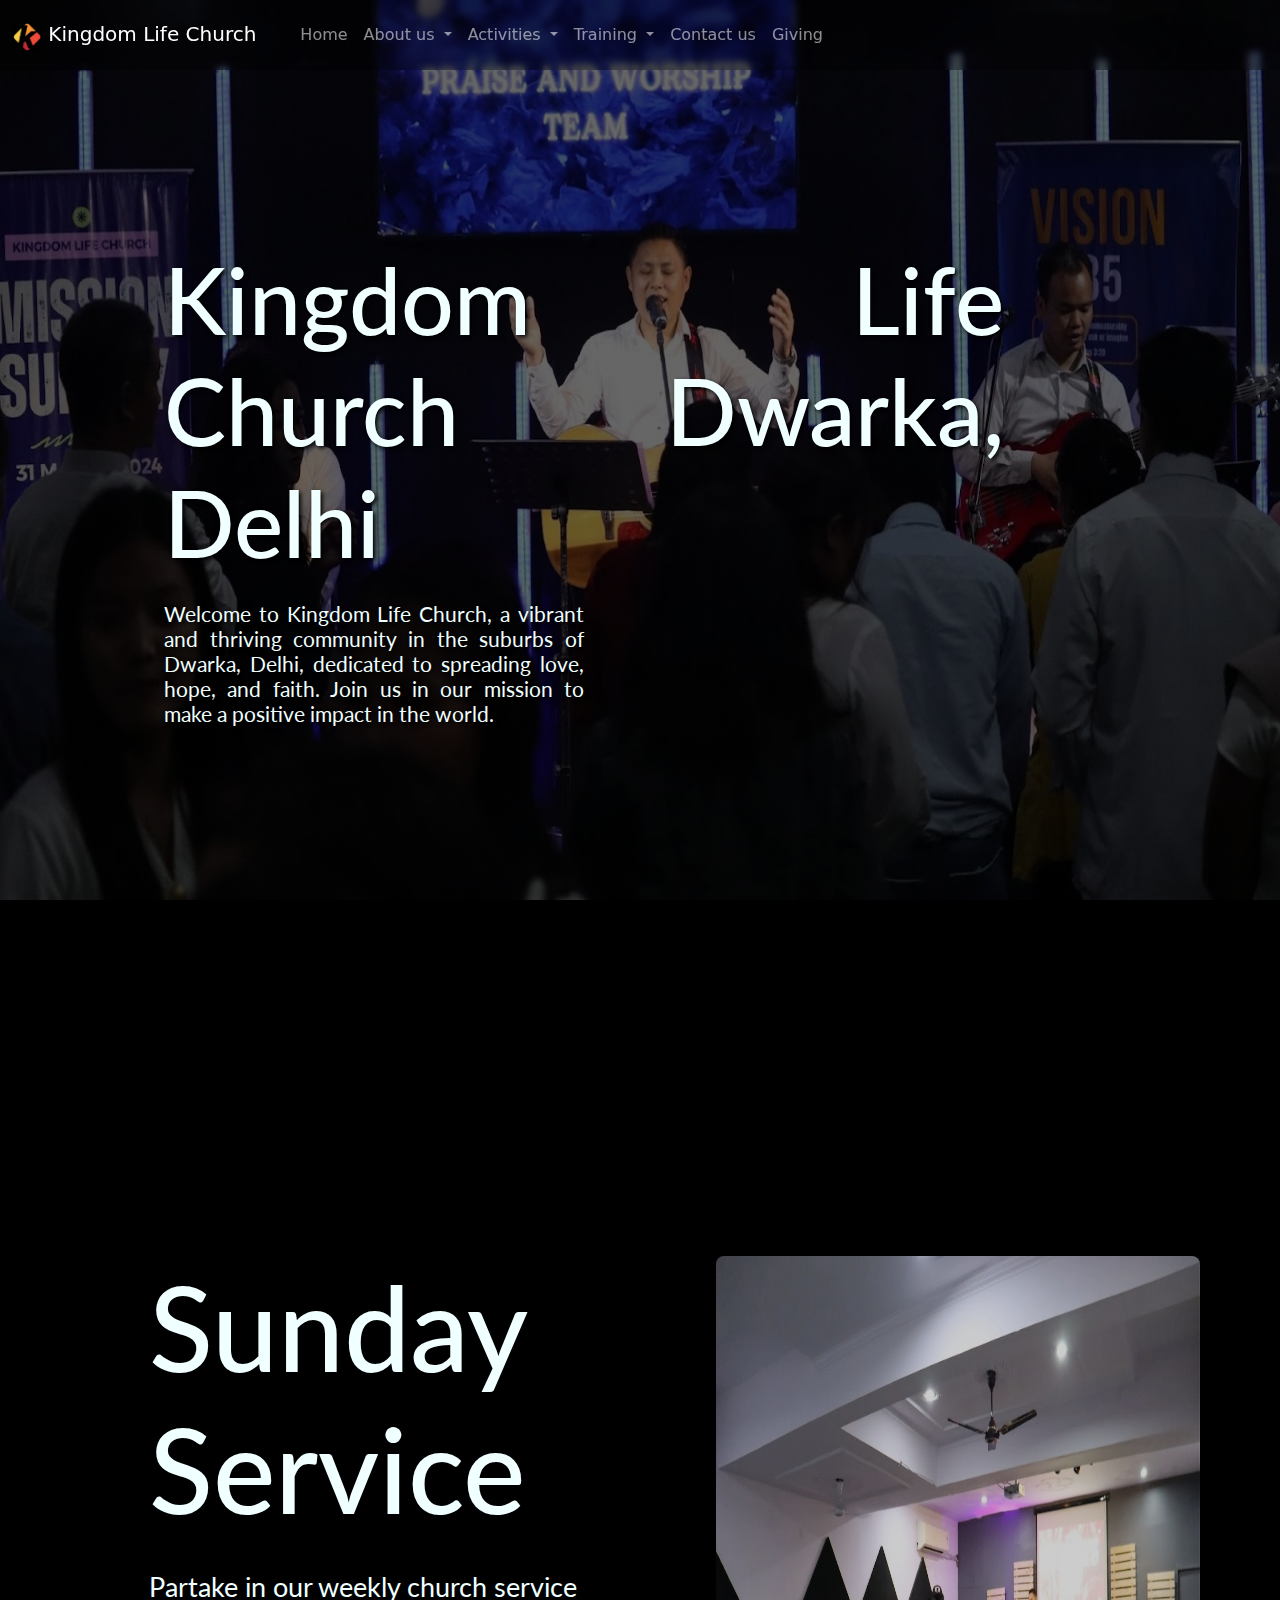
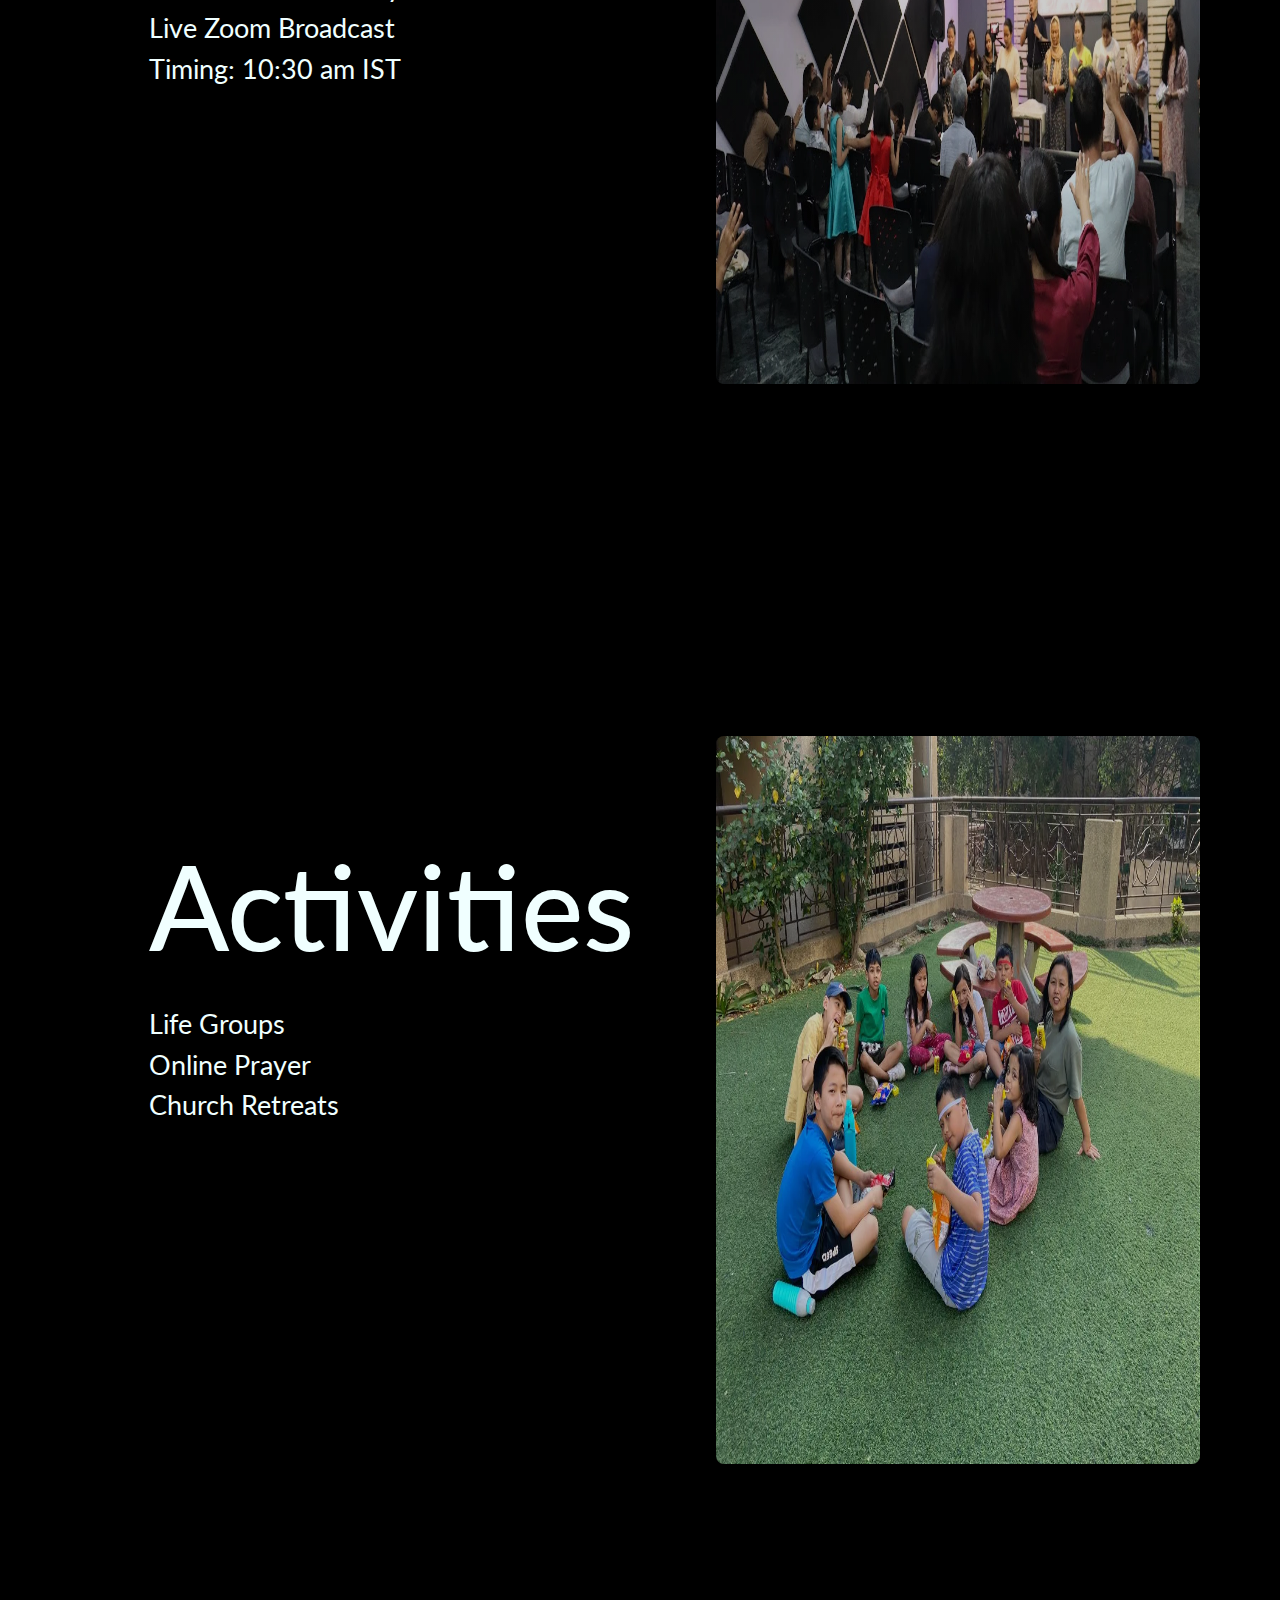
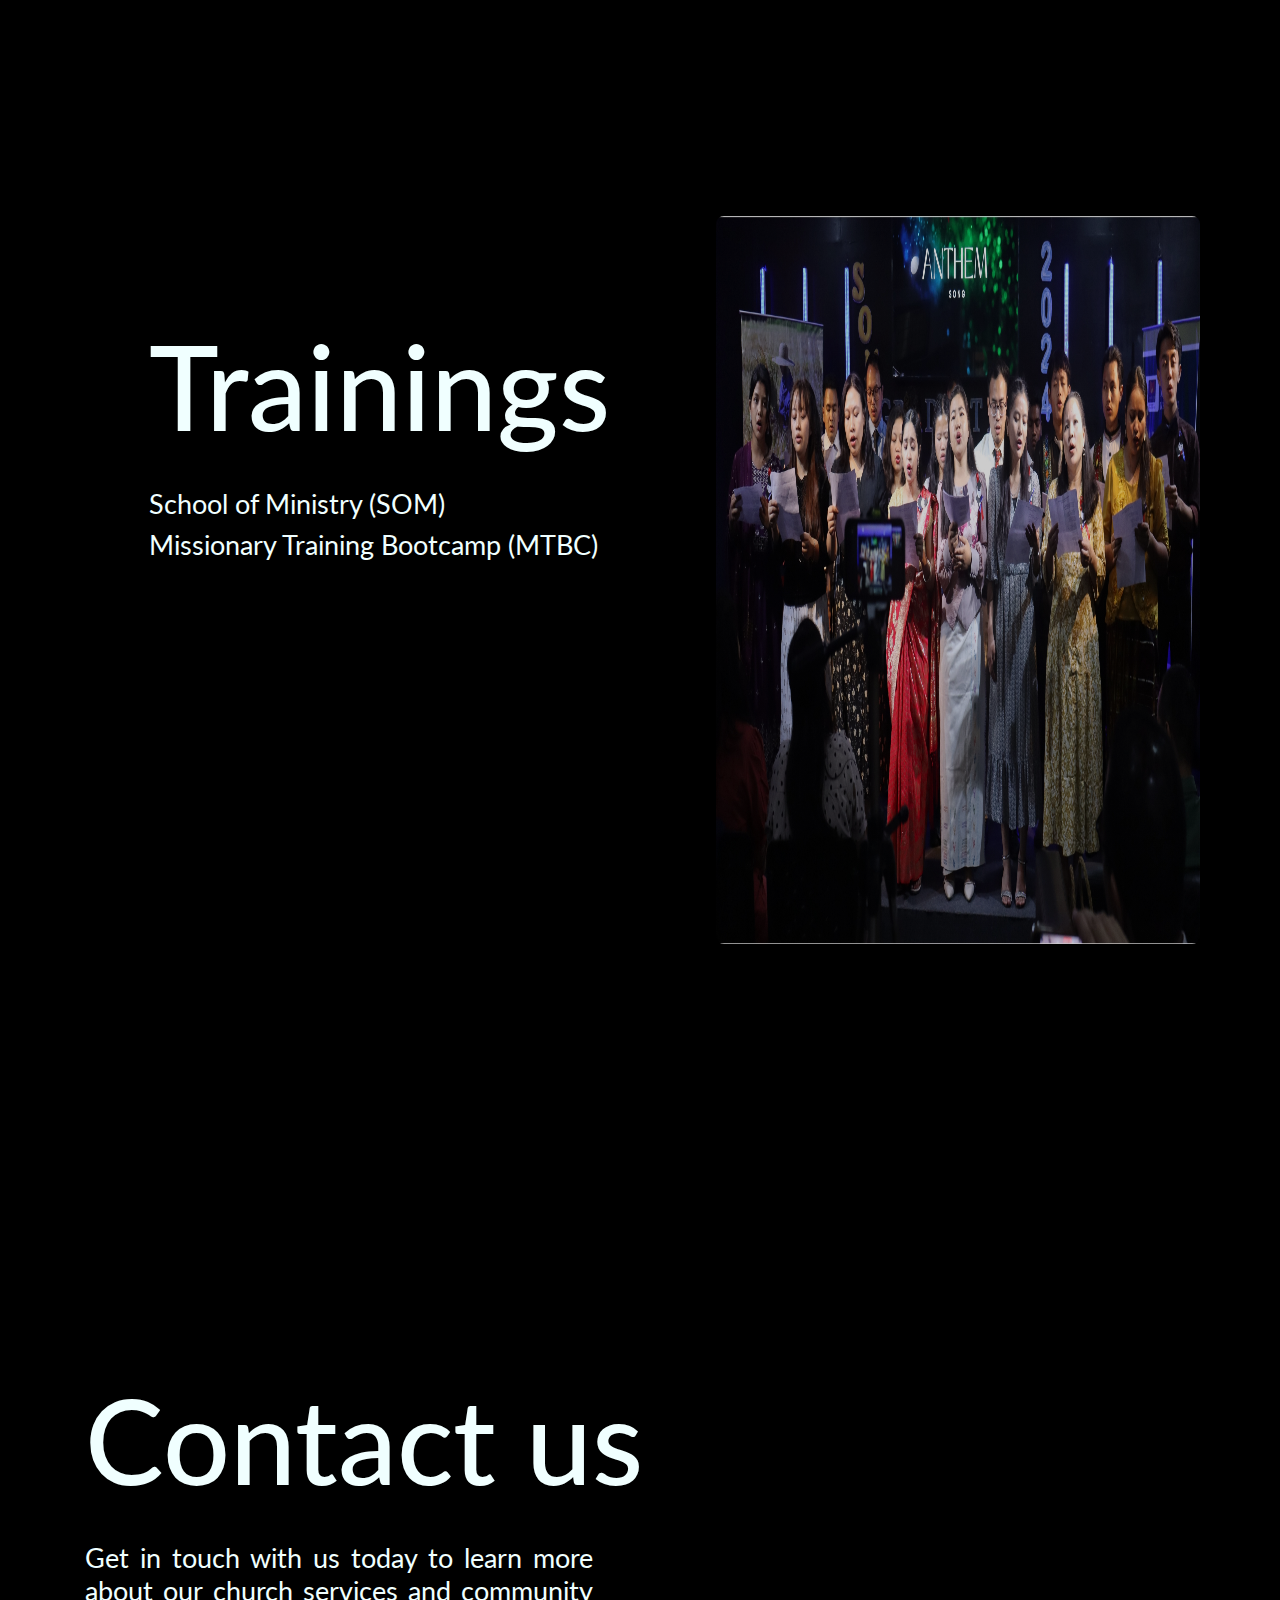
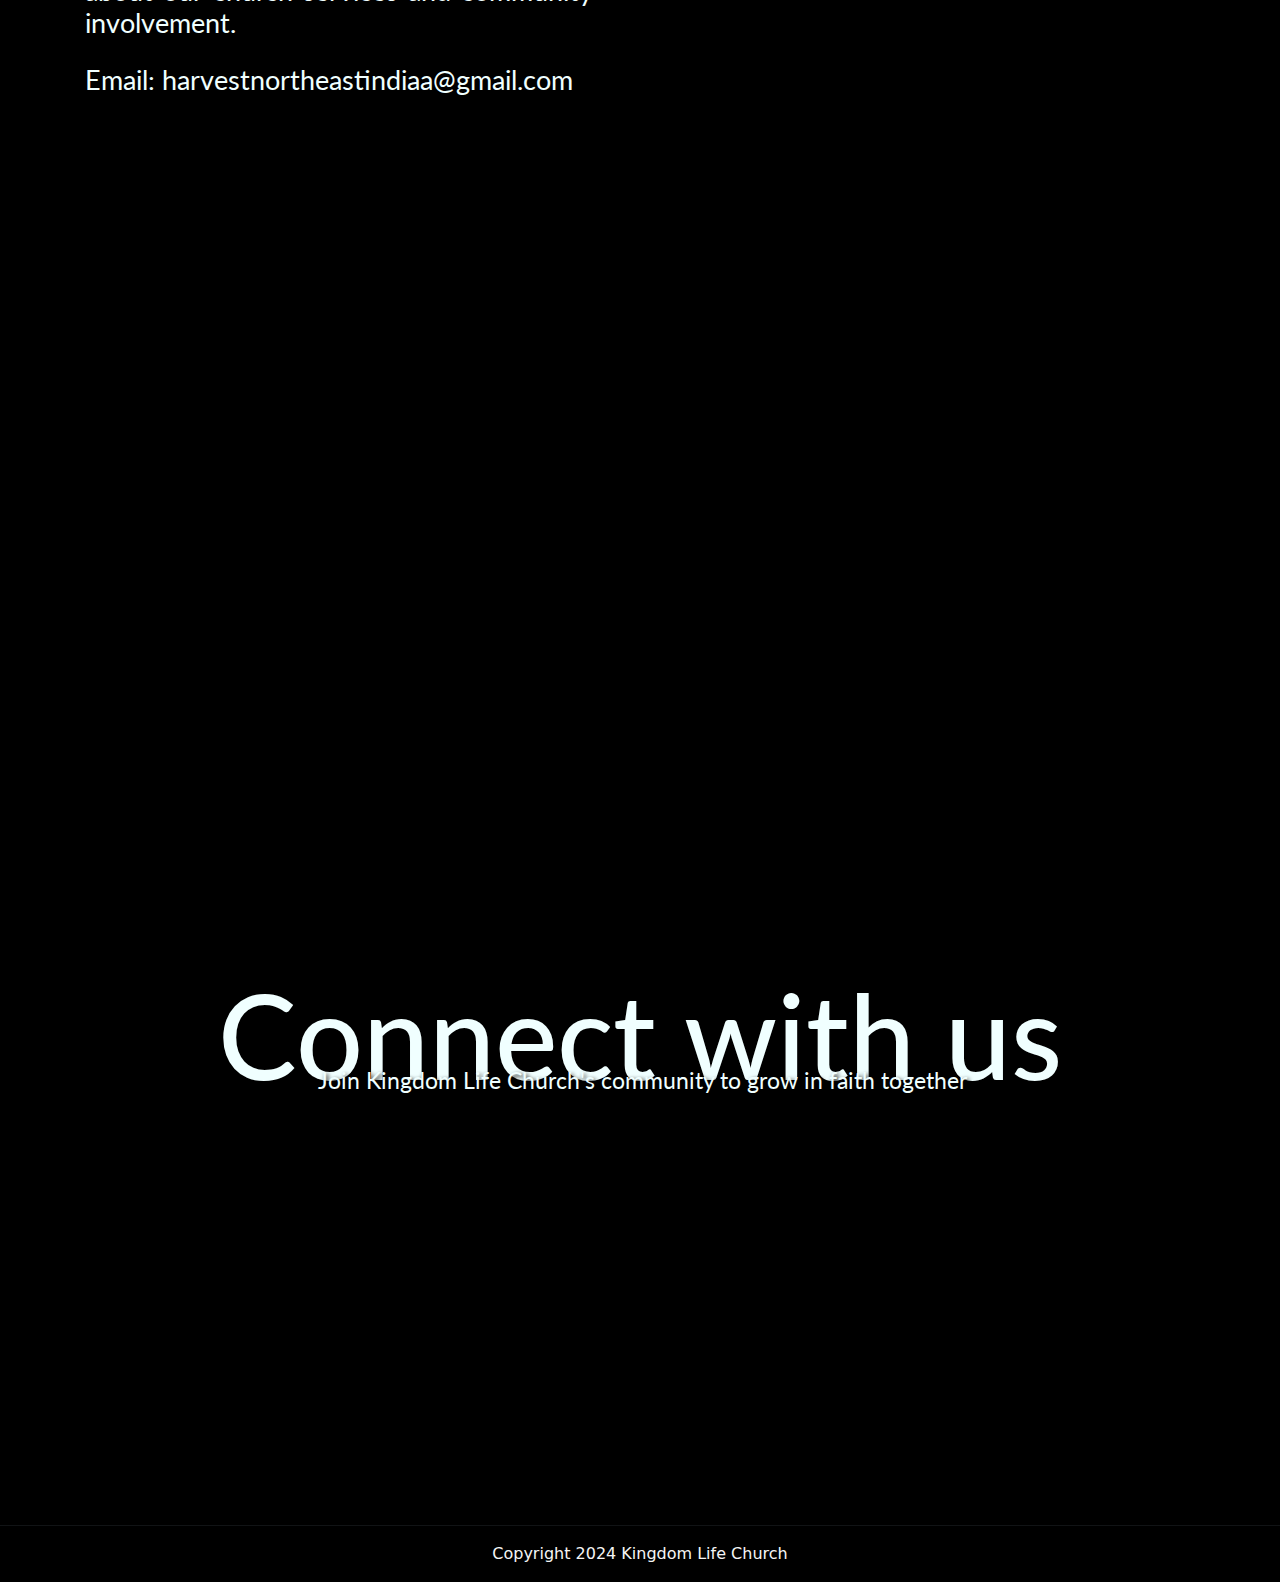
==== index.html @ 12723111 "Section image update index.html" ====
<!DOCTYPE html>
<html lang="en">
<head>
	<meta charset="utf-8">
	<meta name="viewport" content="width=device-width, initial-scale=1">
	<title>Kingdom Life Church</title>
	<link rel="icon" type="image/x-icon" href="klc-logo.png">
    <link href="https://cdn.jsdelivr.net/npm/bootstrap@5.3.3/dist/css/bootstrap.min.css" rel="stylesheet" integrity="sha384-QWTKZyjpPEjISv5WaRU9OFeRpok6YctnYmDr5pNlyT2bRjXh0JMhjY6hW+ALEwIH" crossorigin="anonymous">
	<link rel="preconnect" href="https://fonts.googleapis.com">
	<link rel="preconnect" href="https://fonts.gstatic.com" crossorigin>
	<link href="https://fonts.googleapis.com/css2?family=Lato:ital,wght@0,100;0,300;0,400;0,700;0,900;1,100;1,300;1,400;1,700;1,900&display=swap" rel="stylesheet">
	<link rel="stylesheet" href="https://fonts.googleapis.com/css?family=Trirong">
	
	<style>
		body {
			margin: 0;
            position: relative;
			overflow-x: hidden; /* Prevent horizontal scroll */
			background-color: black;
		}

		/* Vertically partition a section into two equal parts */
		.parent-grid {
			display: grid; 
			grid-template-columns: 1fr 1fr; 
			grid-gap: 2rem 2rem;  
			width: 50%;
		}

		@media (max-width: 768px) {
			.parent-grid {
				display: grid;
				align-content: center;
				grid-template-columns: 1fr; 
				grid-gap: 1rem 1rem;  
				width: 100%;
				height: 60vh;
			}
		}

		.child-grid {
			margin: 0px;
		}

		div {
			padding: 20px;
			box-sizing: border-box; /* Ensure padding doesn't cause overflow */
		}
		
		hr {
			opacity: 0.5;
			margin-top: 25px;
			margin-bottom: 0;
		}

		a:hover {
			color: rgb(244, 20, 20);
			opacity: 1;
		}

        .logo:hover {
            transform: scale(1.3);
            transition: all 1s;
        }

		footer {
			color: whitesmoke;
			padding-top: 1rem;
			padding-bottom: 1rem;
			text-align: center;
			margin-left: auto;
    		margin-right: auto;
			overflow: hidden;
		}

        .navbar-custom {
            height: 70px;
			background: rgba(0, 0, 0, 0.3);
			-webkit-backdrop-filter: blur(3px);
			backdrop-filter: blur(3px);
        }

		/* Hero Section */

		.klc-hero {
			background-image: 
			/* top, transparent red */
			linear-gradient(
      		rgba(0, 0, 0, 0.6), 
      		rgba(0, 0, 0, 0.6)
    		),
    		/* your image */
			url("KLC Worship Team 2.webp");
  			background-repeat: no-repeat;
  			background-attachment: fixed;
			background-size: 100% 100%;
			overflow: hidden;
  			position:relative;
			width:100%;
			height:120vh;
			min-height:400px;
		}

		.klc-hero-content {
			position: relative;
			top: 40%;
			left: 10%;
			transform: translate(0, -40%);
		}

		/* Center align on smaller screens */

		@include media-breakpoint-down(md) {
			.klc-hero-content {
				left: 50%;
				top: 50%;
				margin: 0 0;
				transform: translate(-50%, -50%);
			}
		}

		.hero-text-large {
			word-wrap: break-word; /* allow the long words to be broken and wrap onto the next line */
			overflow-wrap: break-word; /* Ensures long words break properly */
			font-size: calc(1rem + 6vw);
			color:azure;
			max-width: 70%;
			padding-bottom: 1rem;
		}

		/* Center align on smaller screens */
		@media (max-width: 768px) {
			.hero-text-large {
				font-size: calc(1rem + 6vw);
				max-width: 85%;
				padding-bottom: 2rem;
			}
		}

		.hero-text-small {
			word-wrap: break-word; /* allow the long words to be broken and wrap onto the next line */
			overflow-wrap: break-word; /* Ensures long words break properly */
			font-size: calc(0.5rem + 1vw);
			color:azure;
			max-width: 35%;
			font-weight:400;
		}

		/* Center align on smaller screens */
		@media (max-width: 768px) {
			.hero-text-small {
				font-size: calc(0.5rem + 2vw);
				max-width: 80%;
			}
		}

		/* Section Background definitions */

		.klc-hero-img, .klc-section5-img {
			opacity: 0.6;
			position: absolute;
			left: 0;
			top: 0;
			width: 100%;
			height: 100%;
		}

		/* Section and text standard definitions */

		.klc-section-standard {
			overflow: hidden;
  			position:relative;
		}

		.klc-text-standard {
			font-family: "Lato", sans-serif;
			text-align: justify;
  			text-justify: inter-word;
			
		}

		.main-section-image {
			background-position: center;
  			background-repeat: no-repeat;
  			background-attachment: scroll;
			background-size: 100% 100%;
			overflow: hidden;
  			position:relative;
			height: 70%;
			width: 80%;
			min-height: 400px;
			margin:auto;
			border-radius: 8px;
			box-shadow: 0 4px 8px 0 rgba(0, 0, 0, 0.8), 0 8px 16px 0 rgba(0, 0, 0, 0.4);
		}

		/* Section 1 Sunday Service container */

		.klc-section1 {
			background-image: 
			/* top, transparent red */
			linear-gradient(
      		rgba(0, 0, 0, 0.6), 
      		rgba(0, 0, 0, 0.6)
    		),
    		/* your image */
			url("Cross in Hand.jpg");
			background-position: center;
			/* background-color: rgb(44, 44, 63); */
			background-repeat: no-repeat;
  			background-attachment: fixed;
			background-size: 100% 100%;
			overflow: hidden;
  			position:relative;
			height: 120vh;
			width: 100%;
			min-height: 400px;
		}

		/* Section 1 child text container */

		.klc-section1-content {
			position: relative;
			top: 63%;
			left: 68%;
			margin: 0 0;
			transform: translate(-50%, -50%);
		}

		@media (max-width: 768px) {
			.klc-section1-content {
				left: 55%;
				top: 40%;
				margin: 0 0;
				transform: translate(-50%, -50%);
			}
		}

		/* Section 1 text definitions */

		.section1-text-large {
			word-wrap: break-word; /* allow the long words to be broken and wrap onto the next line */
			overflow-wrap: break-word; /* Ensures long words break properly */
			font-size: calc(1rem + 8vw);
			color:azure;
			padding-bottom: 1.5rem;
		}

		
		.section1-text-small {
			word-wrap: break-word; /* allow the long words to be broken and wrap onto the next line */
			overflow-wrap: break-word; /* Ensures long words break properly */
			font-size: calc(0.5rem + 1.5vw);
			color:azure;
			font-weight:400;
		}

		@media (max-width: 768px) {
			.section1-text-small {
				font-size: calc(0.5rem + 2vw);
				max-width: 70%;
			}
		}

		/* Section 1 child image container */

		.sunday-service-image {
			background-image: 
			/* top, transparent black */
			linear-gradient(
      		rgba(0, 0, 0, 0.2), 
      		rgba(0, 0, 0, 0.2)
    		),
    		/* Sunday service image */
			url("KLC Prayer Session.webp");
			background-position: center;
  			background-repeat: no-repeat;
  			background-attachment: scroll;
			background-size: 100% 100%;
			overflow: hidden;
  			position:relative;
			height: 70%;
			width: 80%;
			min-height: 400px;
			margin:auto;
			border-radius: 8px;
			box-shadow: 0 4px 8px 0 rgba(0, 0, 0, 0.8), 0 8px 16px 0 rgba(0, 0, 0, 0.4);
		}

		@media (max-width: 768px) {
			.sunday-service-image {
				top: -5%
			}
		}
		
		/* Section 2 Activities container */

		.klc-section2 {
			background-image: 
			/* top, transparent red */
			linear-gradient(
      		rgba(0, 0, 0, 0.6), 
      		rgba(0, 0, 0, 0.6)
    		),
    		/* your image */
			url("Children playing.jpg");
			background-position: center;
			/* background-color: rgb(44, 63, 49); */
			background-repeat: no-repeat;
  			background-attachment: fixed;
			background-size: 100% 100%;
			overflow: hidden;
  			position:relative;
			background-position: center;			
			background-attachment: fixed;
			height: 120vh;
			width: 100%;
			min-height: 400px;
		}

		/* Section 2 child text container */

		.klc-section2-content {
			position: relative;
			top: 72.5%;
			left: 68%;
			margin: 0 0;
			transform: translate(-50%, -50%);
		}

		@media (max-width: 768px) {
			.klc-section2-content {
				left: 55%;
				top: 40%;
				margin: 0 0;
				transform: translate(-50%, -50%);
			}
		}

		/* Section 2 text definitions */

		.section2-text-large {
			word-wrap: break-word; /* allow the long words to be broken and wrap onto the next line */
			overflow-wrap: break-word; /* Ensures long words break properly */
			font-size: calc(1rem + 8vw);
			color:azure;
			padding-bottom: 1.5rem;
		}

		
		.section2-text-small {
			word-wrap: break-word; /* allow the long words to be broken and wrap onto the next line */
			overflow-wrap: break-word; /* Ensures long words break properly */
			font-size: calc(0.5rem + 1.5vw);
			color:azure;
			font-weight:400;
		}

		@media (max-width: 768px) {
			.section2-text-small {
				font-size: calc(0.5rem + 2vw);
				max-width: 70%;
			}
		}

		/* Section 2 activities container */

		.activities-image {
			background-image: 
			/* top, transparent black */
			linear-gradient(
      		rgba(0, 0, 0, 0.2), 
      		rgba(0, 0, 0, 0.2)
    		),
    		/* Sunday service image */
			url("KLC Kids LG.webp");
			box-shadow: 0 4px 8px 0 rgba(0, 0, 0, 0.5), 0 8px 16px 0 rgba(0, 0, 0, 0.25);
		}

		@media (max-width: 768px) {
			.activities-image {
				top: -5%
			}
		}

		/* Section 3 Trainings container */

		.klc-section3 {
			background-image: 
			/* top, transparent red */
			linear-gradient(
      		rgba(0, 0, 0, 0.6), 
      		rgba(0, 0, 0, 0.6)
    		),
    		/* your image */
			url("Cross on Bible.jpg");
			background-position: center;
			/* background-color: rgb(63, 44, 60); */
			background-repeat: no-repeat;
  			background-attachment: fixed;
			background-size: 100% 100%;
			overflow: hidden;
  			position:relative;
			background-position: center;
			background-attachment: fixed;
			height: 120vh;
			width: 100%;
			min-height: 400px;
		}

		/* Section 3 child text container */

		.klc-section3-content {
			position: relative;
			top: 72.5%;
			left: 68%;
			margin: 0 0;
			transform: translate(-50%, -50%);
		}

		@media (max-width: 768px) {
			.klc-section3-content {
				left: 55%;
				top: 40%;
				margin: 0 0;
				transform: translate(-50%, -50%);
			}
		}

		/* Section 3 text definitions */

		.section3-text-large {
			word-wrap: break-word; /* allow the long words to be broken and wrap onto the next line */
			overflow-wrap: break-word; /* Ensures long words break properly */
			font-size: calc(1rem + 8vw);
			color:azure;
			padding-bottom: 1.5rem;
		}

		
		.section3-text-small {
			word-wrap: break-word; /* allow the long words to be broken and wrap onto the next line */
			overflow-wrap: break-word; /* Ensures long words break properly */
			font-size: calc(0.5rem + 1.5vw);
			color:azure;
			font-weight:400;
		}

		@media (max-width: 768px) {
			.section3-text-small {
				font-size: calc(0.5rem + 2vw);
				max-width: 85%;
			}
		}

		/* Section 3 activities container */

		.trainings-image {
			background-image: 
			/* top, transparent black */
			linear-gradient(
      		rgba(0, 0, 0, 0.2), 
      		rgba(0, 0, 0, 0.2)
    		),
    		/* Sunday service image */
			url("SoM 2024 Graduation.webp");
		}

		@media (max-width: 768px) {
			.trainings-image {
				top: -5%
			}
		}

		/* Section 4 Contact us container */

		.klc-section4 {
			background-image: 
			/* top, transparent red */
			linear-gradient(
      		rgba(0, 0, 0, 0.6), 
      		rgba(0, 0, 0, 0.6)
    		),
    		/* your image */
			url("Contact us.jpg");
			background-position: center;
			/* background-color: rgb(62, 63, 44); */
			background-repeat: no-repeat;
  			background-attachment: fixed;
			background-size: 100% 100%;
			overflow: hidden;
  			position:relative;
			background-position: center;
			background-attachment: fixed;
			height: 120vh;
			width: 100%;
			min-height: 400px;
		}

		/* Section 4 child text container */

		.klc-section4-content {
			position: relative;
			top: 70%;
			left: 57.5%;
			margin: 0 0;
			transform: translate(-50%, -50%);
		}

		@media (max-width: 768px) {
			.klc-section4-content {
				left: 55%;
				top: 42.5%;
				margin: 0 0;
				transform: translate(-50%, -50%);
			}
		}

		/* Section 4 text definitions */

		.section4-text-large {
			word-wrap: break-word; /* allow the long words to be broken and wrap onto the next line */
			overflow-wrap: break-word; /* Ensures long words break properly */
			font-size: calc(1rem + 8vw);
			color:azure;
			padding-bottom: 1.5rem;
		}

		
		.section4-text-small {
			word-wrap: break-word; /* allow the long words to be broken and wrap onto the next line */
			overflow-wrap: break-word; /* Ensures long words break properly */
			font-size: calc(0.5rem + 1.5vw);
			color:azure;
			font-weight:400;
			padding-bottom: 1rem;
			max-width: 90%;
		}

		@media (max-width: 768px) {
			.section4-text-small {
				font-size: calc(0.5rem + 2vw);
				max-width: 85%;
			}
		}

		/* Section 4 location-map container */

		.location-map {

  			background-attachment:scroll;
			background-size: 100% 100%;
			overflow: hidden;
  			position:relative;
			height: 65%;
			width: 80%;
			min-height: 300px;
			margin:auto;
			border-radius: 8px;
			box-shadow: 0 4px 8px 0 rgba(0, 0, 0, 0.8), 0 8px 16px 0 rgba(0, 0, 0, 0.4);
		}

		@media (max-width: 768px) {
			.location-map {
				top: -12.5%;
			}
		}

		/* Section 5 Bottom container */

		.klc-section5 {
			background-image: 
			/* top, transparent black */
			linear-gradient(
      		rgba(0, 0, 0, 0.6), 
      		rgba(0, 0, 0, 0.6)
    		),
    		/* your image */
			url("Cross Dark BG.jpg");
  			background-repeat: no-repeat;
  			background-attachment: fixed;
			background-size: 100% 100%;
			height: 100vh;
			width: 100%;
			min-height: 400px;
		}

		/* Section 5 child text container */

		.klc-section5-content1 {
			position: relative;
			top: 50%;
			left: 50%;
			margin: 0 0;
			transform: translate(-50%, -50%);
			text-align: center;
		}

		@media (max-width: 768px) {
			.klc-section5-content1 {
				left: 50%;
				top: 52.5%;
				margin: 0 0;
				transform: translate(-50%, -50%);
			}
		}

		.klc-section5-content2 {
			position: relative;
			top: 30%;
			left: 55%;
			margin: 0 0;
			transform: translate(-50%, -50%);
			text-align: center;
		}

		@media (max-width: 768px) {
			.klc-section5-content2 {
				left: 57.5%;
				top: 42.5%;
				margin: 0 0;
				transform: translate(-50%, -50%);
			}
		}

		/* Section 5 text definitions */

		.section5-text-large {
			word-wrap: break-word; /* allow the long words to be broken and wrap onto the next line */
			overflow-wrap: break-word; /* Ensures long words break properly */
			font-size: calc(1rem + 8vw);
			color:azure;
			padding-bottom: 1.5rem;
		}

		
		.section5-text-small {
			word-wrap: break-word; /* allow the long words to be broken and wrap onto the next line */
			overflow-wrap: break-word; /* Ensures long words break properly */
			font-size: calc(0.5rem + 1.2vw);
			color:azure;
			font-weight:400;
			padding-bottom: 1rem;
			max-width: 90%;
		}

		@media (max-width: 768px) {
			.section5-text-small {
				font-size: calc(0.5rem + 2vw);
				max-width: 85%;
			}
		}

		/* Navbar dropdown colour */

		.nav-dropdown-colour {
			background: rgba(0, 0, 0, 0.9);
			-webkit-backdrop-filter: blur(5px);
			backdrop-filter: blur(5px);
		}

		.nav-li-dropdown-colour:hover {
			background: rgba(0, 0, 0, 0.3);
			-webkit-backdrop-filter: blur(5px);
			backdrop-filter: blur(5px);
		}

		/* Make text and navbar glow on hover */

		h1 span, h3 span, footer {
			transition: 0.7s ease-in-out;
		}

		.klc-navbar-glow{
			transition: 0.5s ease-in-out;
		}

		h1:hover span, h3:hover span, footer:hover, .klc-navbar-glow:hover
		{
			text-shadow: 0 0 10px #fff,
						 0 0 20px #fff,
						 0 0 40px #fff;
		}

		/* Image zoom on hover */

		.imageHover{
			-webkit-transform: scale(1);
			transform: scale(1);
			-webkit-transition: .5s ease-in-out;
			transition: .5s ease-in-out;
		}
		.imageHover:hover {
			-webkit-transform: scale(1.06);
			transform: scale(1.06);
		}

		/* Location maps dynamic iframe resizer */

		iframe {
			position: absolute;
			top: 0;
			left: 0;
			bottom: 0;
			right: 0;
			width: 100%;
			height: 100%;
		}
		
		@media (max-width: 768px) {
			iframe {
				width: 400px;
				height: 300px;
			}
		}

		/* Adding text shadows */

		h1, h3 {
			text-shadow: 2px 2px 4px #000000;
		}

	</style>
</head>
<body data-spy="scroll" data-target="#navbar-example1" data-offset="20">
	<div class="klc-hero klc-section-standard">
	  	<div class="klc-hero-content klc-text-standard">
			<h1 class="hero-text-large"><span>Kingdom Life Church Dwarka, Delhi</span></h1>
			<h3 class="hero-text-small"><span>Welcome to Kingdom Life Church, a vibrant and thriving community in the suburbs of Dwarka, Delhi, dedicated to spreading love, hope, and faith. Join us in our mission to make a positive impact in the world.</span></h3>
	  	</div>
	</div>
      	<nav id="navbar-klc" class="navbar navbar-custom fixed-top navbar-expand-sm fixed-top shadow-5-strong" data-bs-theme="dark">
			<div class="container-fluid">
				<a class="navbar-brand klc-navbar-glow" href="#">
				<img src="klc-logo.png" alt="Logo" width="30" height="30" class="d-inline-block align-text-top">
				<span>Kingdom Life Church</span>
				</a>
				<button class="navbar-toggler" type="button" data-bs-toggle="collapse" data-bs-target="#navbarNav" aria-controls="navbarNav" aria-expanded="false" aria-label="Toggle navigation">
					<span class="navbar-toggler-icon"></span>
				</button>
				<div class="collapse navbar-collapse" id="navbarNav">
					<ul class="navbar-nav">
						<li class="nav-item">
							<a class="nav-link klc-navbar-glow" href="#"><span>Home</span></a>
						</li>
						<li class="nav-item dropdown">
							<a class="nav-link dropdown-toggle klc-navbar-glow" href="#" role="button" data-bs-toggle="dropdown" aria-expanded="false">
								<span>About us</span>
							</a>
							<ul class="dropdown-menu nav-dropdown-colour" data-bs-auto-close="outside">
								<li><a class="dropdown-item nav-li-dropdown-colour klc-navbar-glow" href="#"><span>Our Mission</span></a></li>
								<li><hr class="dropdown-divider"></li>
								<li><a class="dropdown-item nav-li-dropdown-colour klc-navbar-glow" href="#"><span>Our Vision</span></a></li>
							</ul>
						</li>
						<li class="nav-item dropdown">
							<a class="nav-link dropdown-toggle klc-navbar-glow" href="#two" role="button" data-bs-toggle="dropdown" aria-expanded="false">
								<span>Activities</span>
							</a>
							<ul class="dropdown-menu nav-dropdown-colour" data-bs-auto-close="outside">
								<li><a class="dropdown-item nav-li-dropdown-colour klc-navbar-glow" href="#two"><span>Life Groups</span></a></li>
								<li><hr class="dropdown-divider"></li>
								<li><a class="dropdown-item nav-li-dropdown-colour klc-navbar-glow" href="#two"><span>Online Prayer</span></a></li>
								<li><hr class="dropdown-divider"></li>
								<li><a class="dropdown-item nav-li-dropdown-colour klc-navbar-glow" href="#two"><span>Retreats</span></a></li>
							</ul>
						</li>
						<li class="nav-item dropdown">
							<a class="nav-link dropdown-toggle klc-navbar-glow" href="#three" role="button" data-bs-toggle="dropdown" aria-expanded="false">
								<span>Training</span>
							</a>
							<ul class="dropdown-menu nav-dropdown-colour" data-bs-auto-close="outside">
								<li><a class="dropdown-item nav-li-dropdown-colour klc-navbar-glow" href="#three"><span>School of Ministry</span></a></li>
								<li><hr class="dropdown-divider"></li>
								<li><a class="dropdown-item nav-li-dropdown-colour klc-navbar-glow" href="#three"><span>Missionary Training Bootcamp</span></a></li>
							</ul>
						</li>
						<li class="nav-item klc-navbar-glow">
							<a class="nav-link" href="#four"><span>Contact us</span></a>
						</li>
						<li class="nav-item klc-navbar-glow">
							<a class="nav-link" href="#"><span>Giving</span></a>
						</li>
					</ul>
				</div>
			</div>
      	</nav>

	<div class="klc-section1 klc-section-standard parent-grid" id="one">
		<div class="klc-section1-content klc-text-standard child-grid">
			<h1 class="section1-text-large scroll-glow"><span>Sunday Service</span></h1>
			<h3 class="section1-text-small scroll-glow"><span>Partake in our weekly church service</span></h3>
			<h3 class="section1-text-small scroll-glow"><span>Live Zoom Broadcast</span></h3>
			<h3 class="section1-text-small scroll-glow"><span>Timing: 10:30 am IST</span></h3>
		</div>
		<div class = "sunday-service-image container row-flex imageHover">
		</div>
	</div>
	<div class="klc-section2 klc-section-standard klc-text-standard parent-grid" id="two">
		<div class="klc-section2-content klc-text-standard child-grid">
			<h1 class="section2-text-large"><span>Activities</span></h1>
			<h3 class="section2-text-small"><span>Life Groups</span></h3>
			<h3 class="section2-text-small"><span>Online Prayer</span></h3>
			<h3 class="section2-text-small"><span>Church Retreats</span></h3>
		</div>
		<div class = "activities-image container row-flex imageHover main-section-image child-grid">
		</div>
	</div>
	<div class="klc-section3 klc-section-standard klc-text-standard parent-grid" id="three">
		<div class="klc-section3-content klc-text-standard child-grid">
			<h1 class="section3-text-large"><span>Trainings</span></h1>
			<h3 class="section3-text-small"><span>School of Ministry (SOM)</span></h3>
			<h3 class="section3-text-small"><span>Missionary Training Bootcamp (MTBC)</span></h3>
		</div>
		<div class = "trainings-image container row-flex imageHover main-section-image child-grid">
		</div>
	</div>
	<div class="klc-section4 klc-section-standard klc-text-standard parent-grid" id="four">
		<div class="klc-section4-content klc-text-standard child-grid">
			<h1 class="section4-text-large"><span>Contact us</span></h1>
			<h3 class="section4-text-small"><span>Get in touch with us today to learn more about our church services and community involvement.</span></h3>
			<h3 class="section4-text-small"><span>Email: harvestnortheastindiaa@gmail.com</span></h3>
		</div>
		<div class="location-map child-grid">
			<iframe src="https://www.google.com/maps/embed?pb=!1m14!1m8!1m3!1d14013.628407436607!2d77.0689803!3d28.5875615!3m2!1i1024!2i768!4f13.1!3m3!1m2!1s0x390d1b13484e9335%3A0x44f0a4c5db353a1e!2sKingdom%20life%20Church!5e0!3m2!1sen!2sin!4v1724747023744!5m2!1sen!2sin" width="600" height="450" style="border:0;" allowfullscreen="" loading="lazy" referrerpolicy="no-referrer-when-downgrade"></iframe>
		</div>
	</div>
	<div class="klc-section5 klc-section-standard klc-text-standard" id="five">
		<div class="klc-section5-content1 klc-text-standard">
			<h1 class="section5-text-large"><span>Connect with us</span></h1>
		</div>
		<div v class="klc-section5-content2 klc-text-standard">
			<h3 class="section5-text-small"><span>Join Kingdom Life Church's community to grow in faith together</span></h3>
		</div>
	</div>
	<hr>
	<footer>Copyright 2024 Kingdom Life Church </footer>
    <script src="https://cdn.jsdelivr.net/npm/bootstrap@5.3.3/dist/js/bootstrap.bundle.min.js" integrity="sha384-YvpcrYf0tY3lHB60NNkmXc5s9fDVZLESaAA55NDzOxhy9GkcIdslK1eN7N6jIeHz" crossorigin="anonymous">
		
		//Reset scroll top

		window.onbeforeunload = () => {
			window.scrollTo(0, 0);
		}
	</script>

</body>
</html>
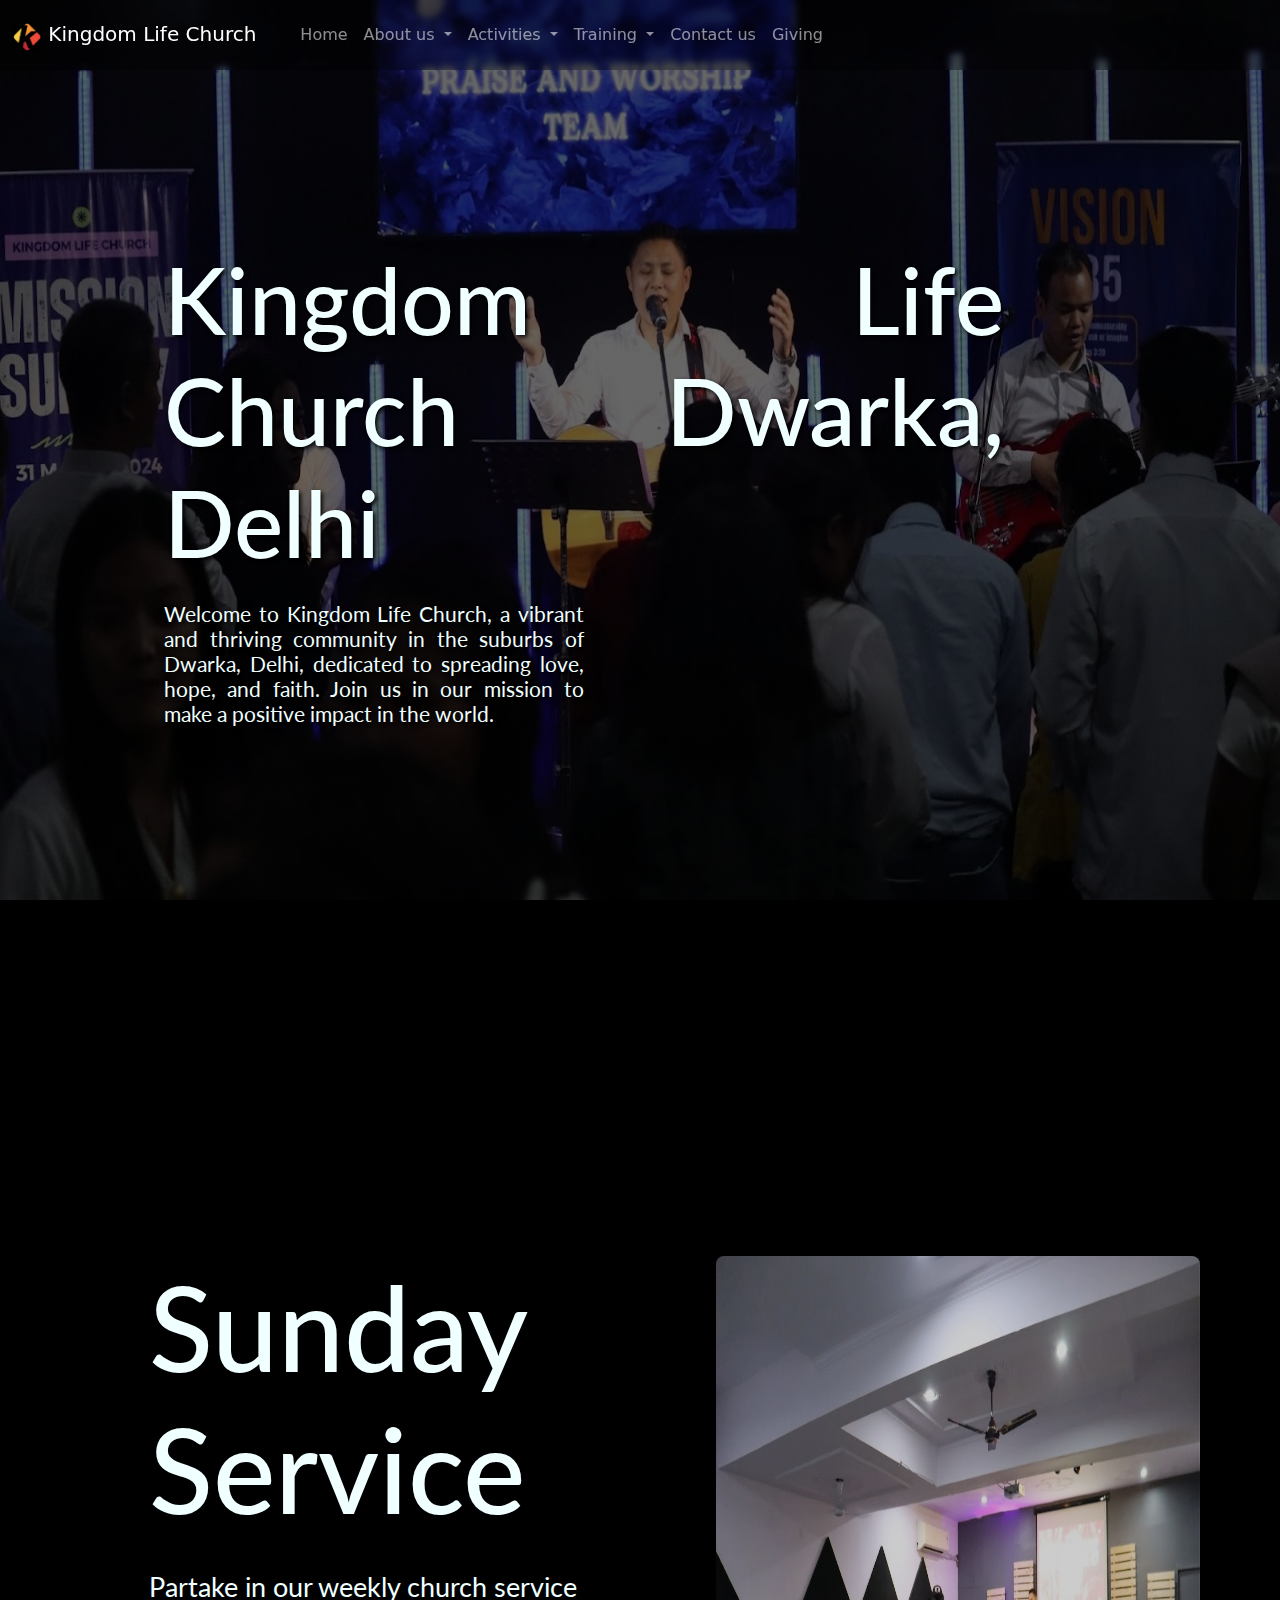
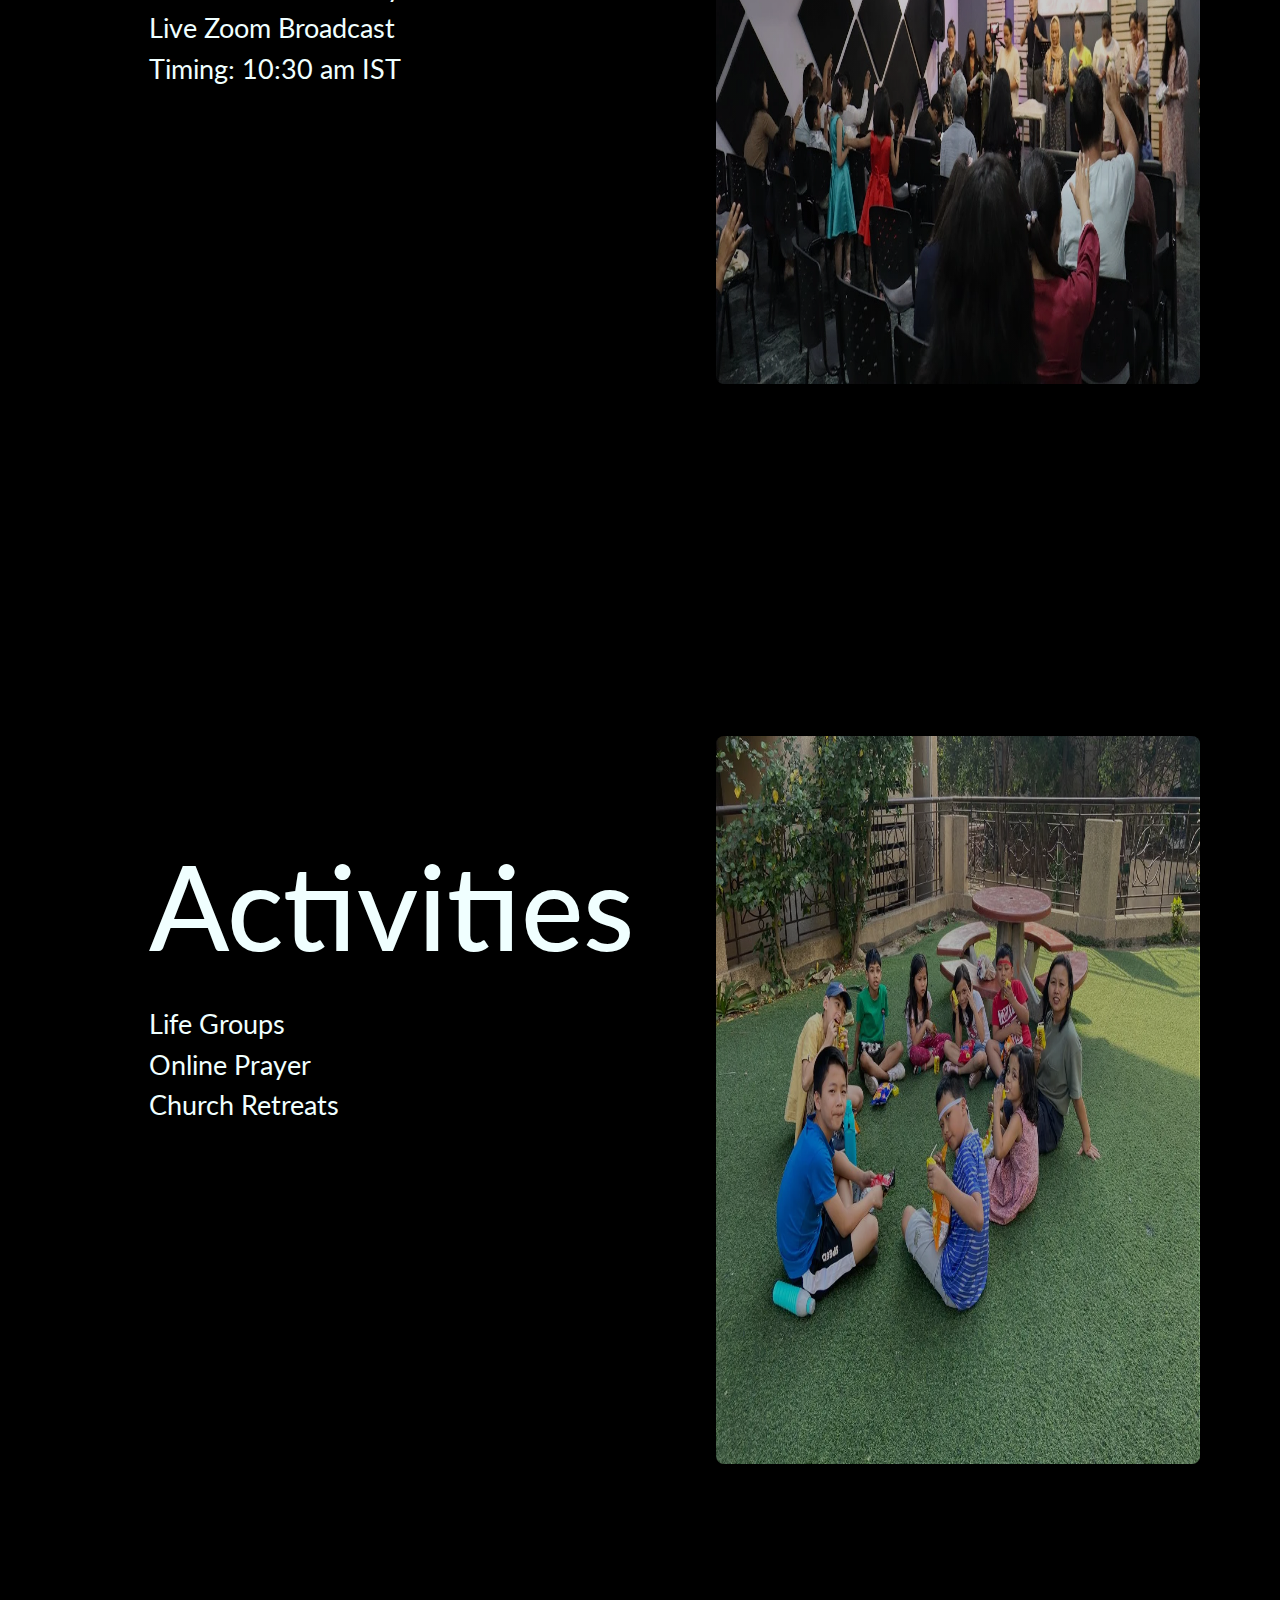
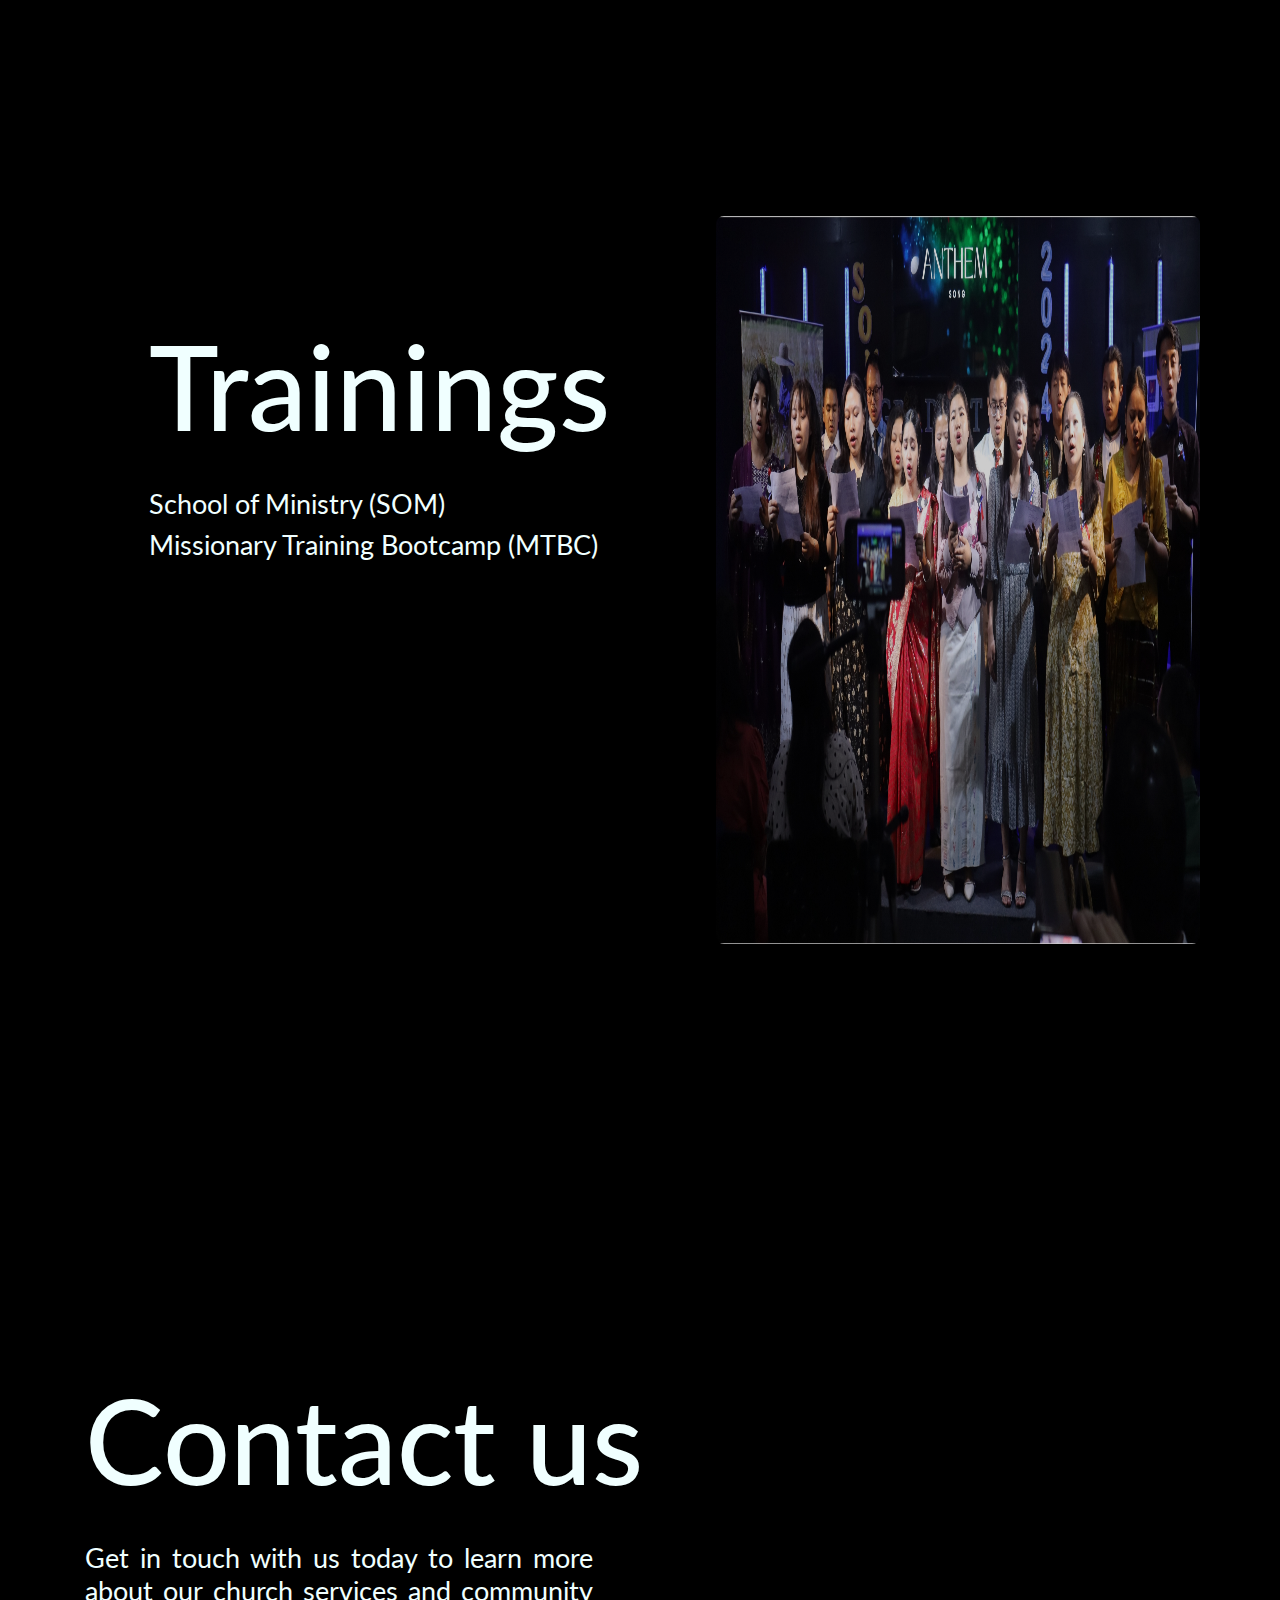
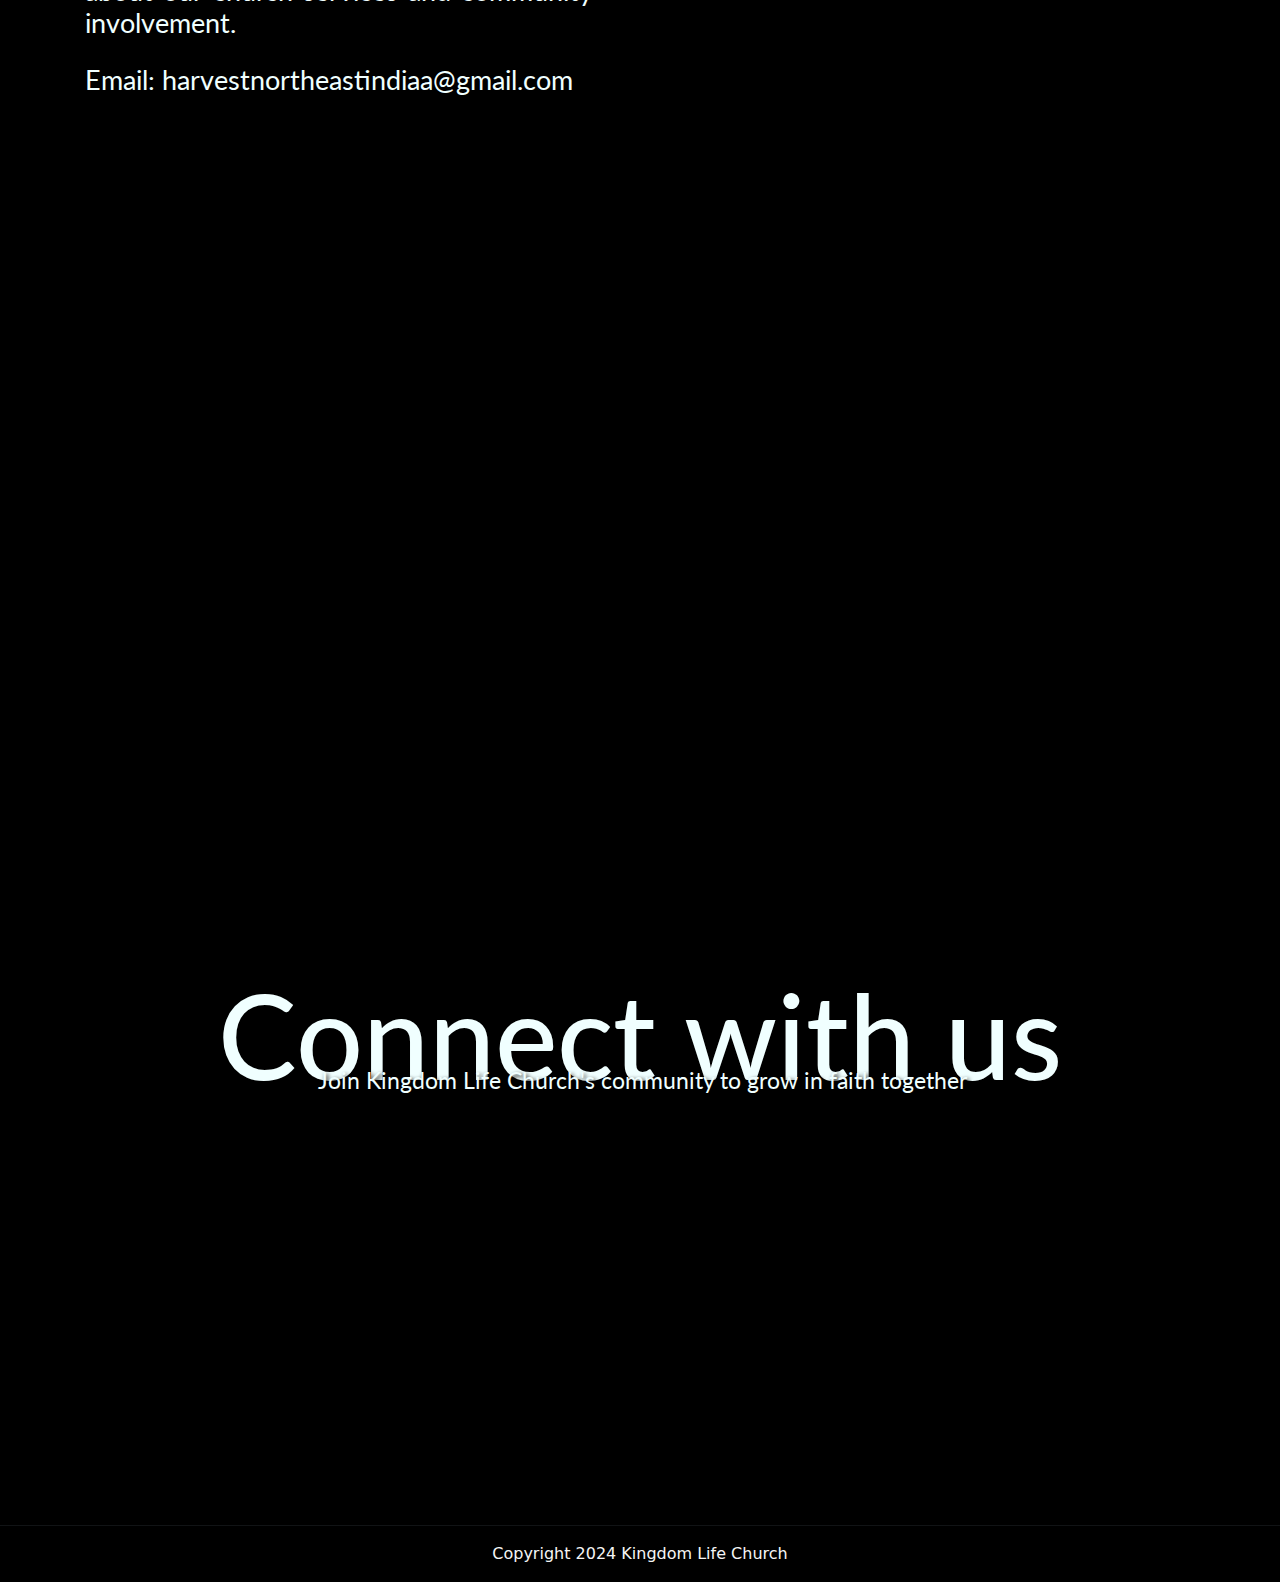
==== commit f85803b9: "Updated opacity of image 'KLC Kids LG.webp' in index.html" ====
--- a/index.html
+++ b/index.html
@@ -165,7 +165,7 @@
 			height: 100%;
 		}
 
-		/* Section and text standard definitions */
+		/* Section, image and text standard definitions */
 
 		.klc-section-standard {
 			overflow: hidden;
@@ -369,10 +369,10 @@
 			background-image: 
 			/* top, transparent black */
 			linear-gradient(
-      		rgba(0, 0, 0, 0.2), 
-      		rgba(0, 0, 0, 0.2)
+      		rgba(0, 0, 0, 0.3), 
+      		rgba(0, 0, 0, 0.3)
     		),
-    		/* Sunday service image */
+    		/* Activities image */
 			url("KLC Kids LG.webp");
 			box-shadow: 0 4px 8px 0 rgba(0, 0, 0, 0.5), 0 8px 16px 0 rgba(0, 0, 0, 0.25);
 		}
@@ -462,7 +462,7 @@
       		rgba(0, 0, 0, 0.2), 
       		rgba(0, 0, 0, 0.2)
     		),
-    		/* Sunday service image */
+    		/* SoM Graduation image */
 			url("SoM 2024 Graduation.webp");
 		}
 
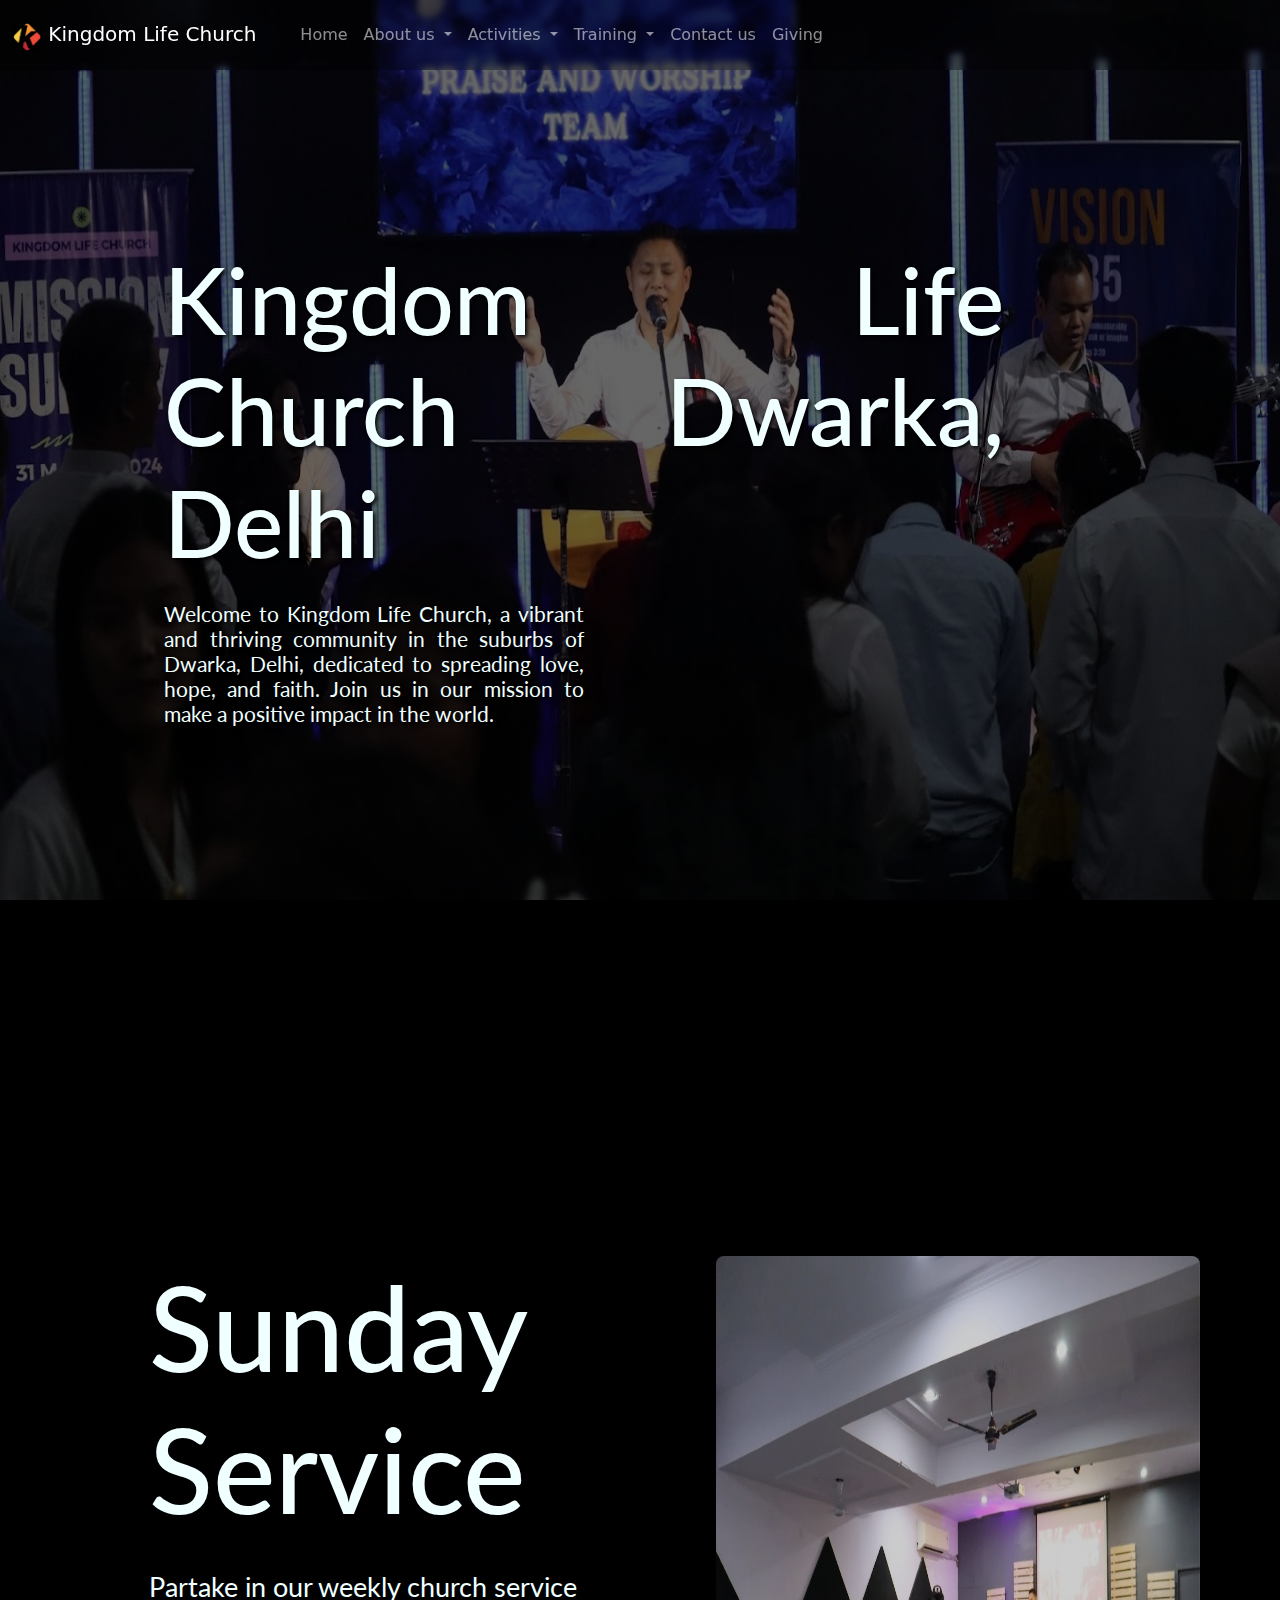
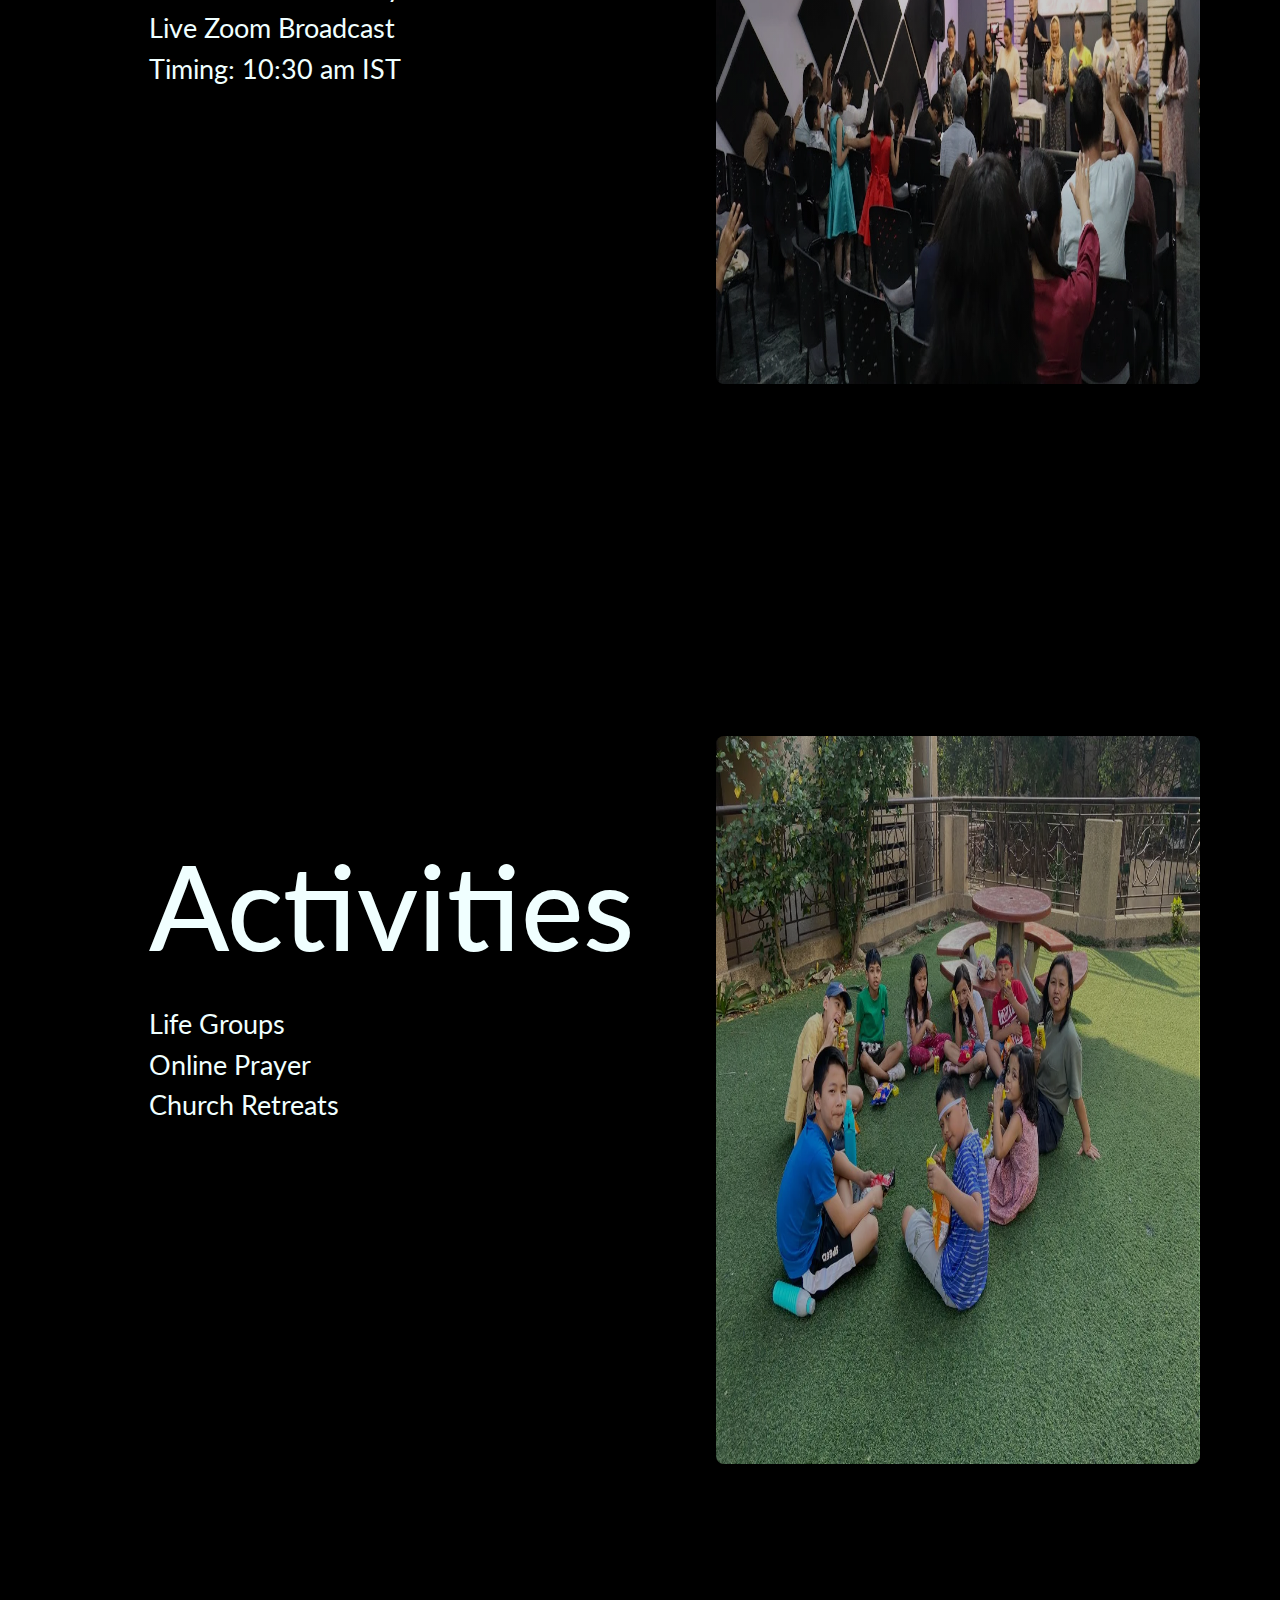
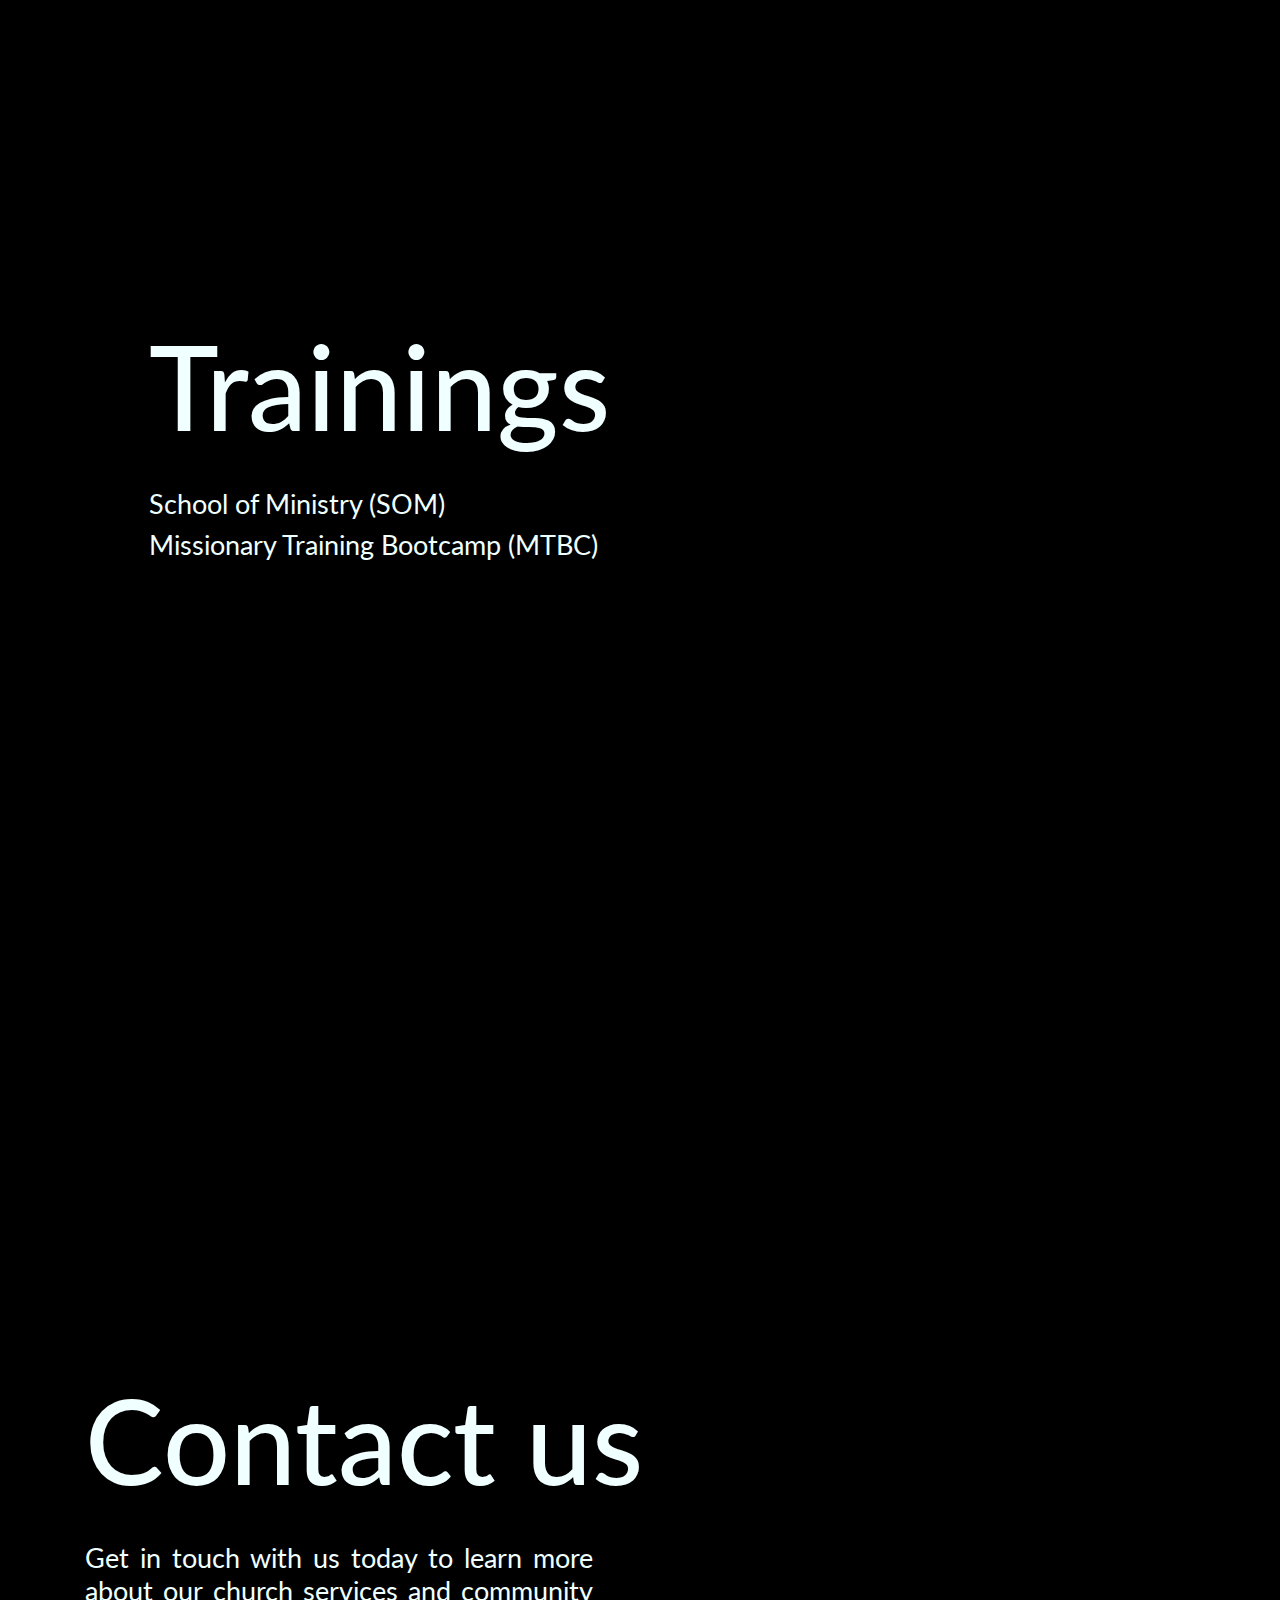
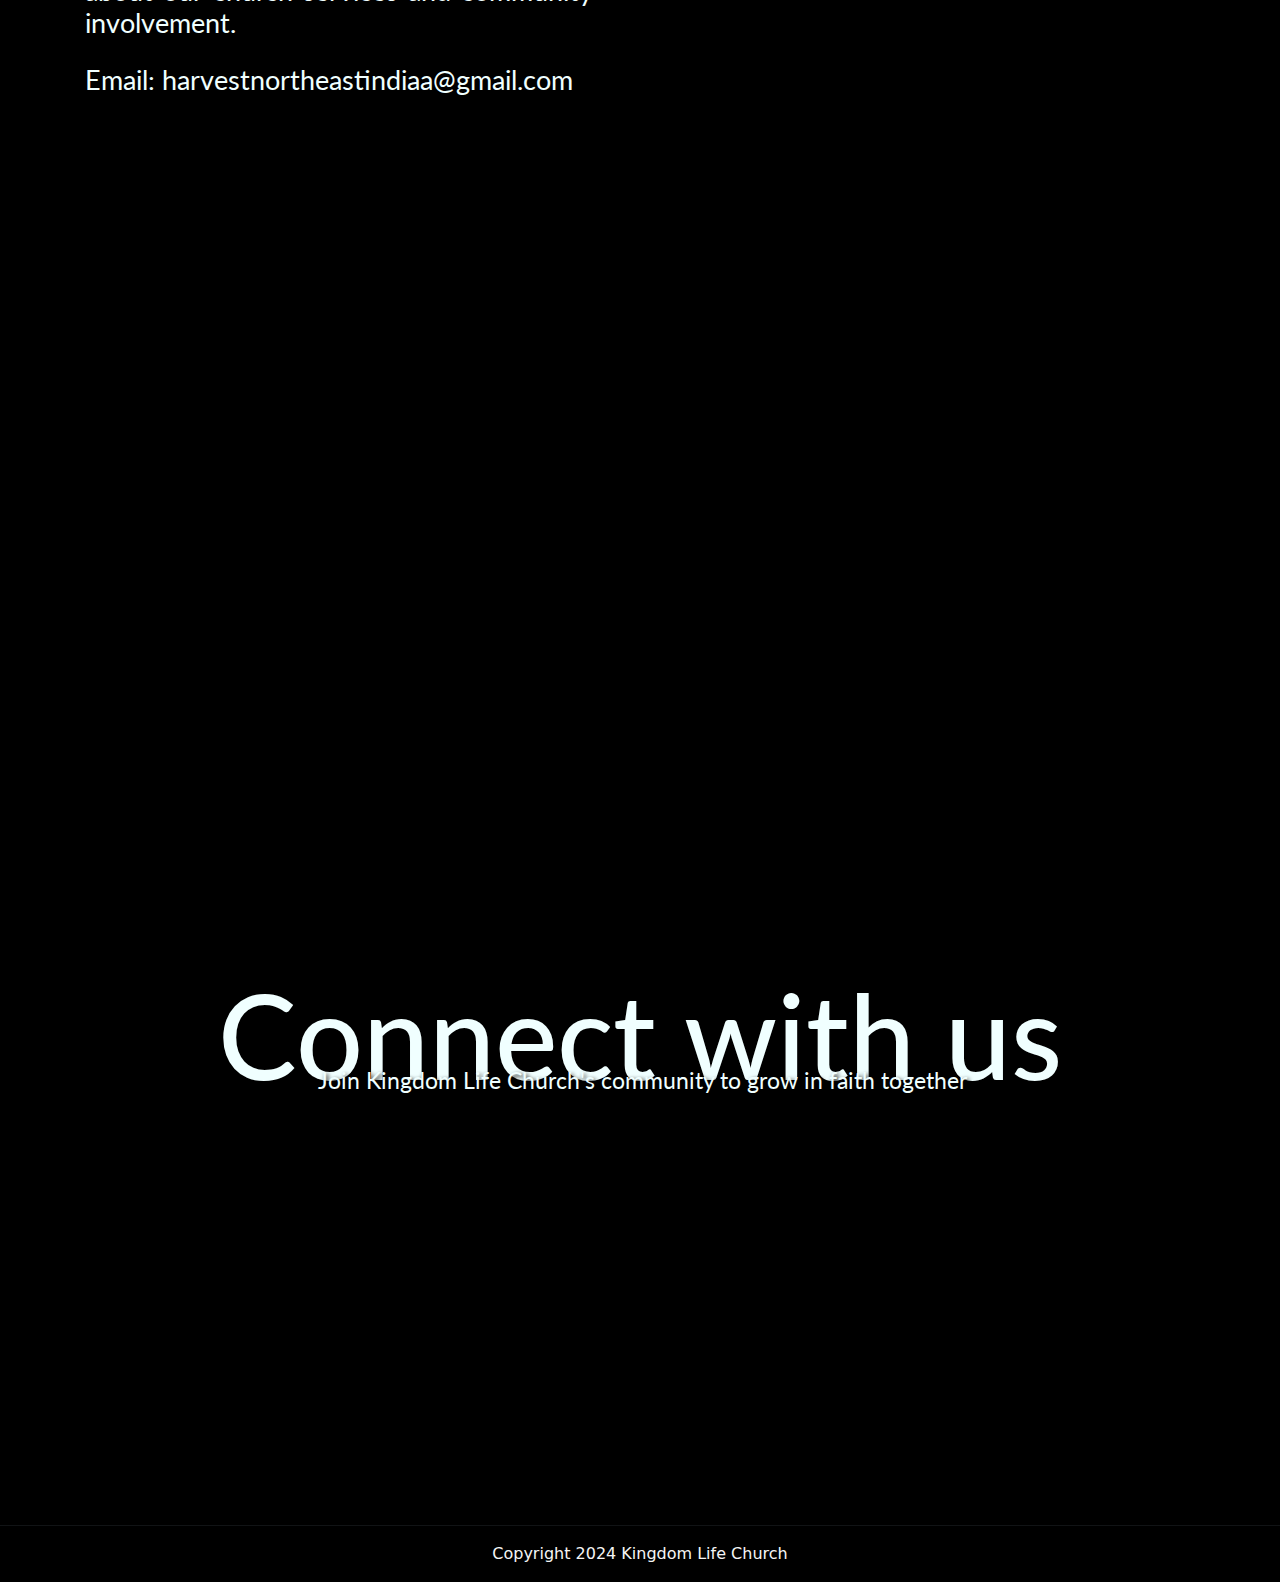
==== commit 66c4fc1b: "Redeployed project" ====
--- a/index.html
+++ b/index.html
@@ -4,723 +4,13 @@
 	<meta charset="utf-8">
 	<meta name="viewport" content="width=device-width, initial-scale=1">
 	<title>Kingdom Life Church</title>
-	<link rel="icon" type="image/x-icon" href="klc-logo.png">
+	<link rel="icon" type="image/x-icon" href="../klc-logo.png">
     <link href="https://cdn.jsdelivr.net/npm/bootstrap@5.3.3/dist/css/bootstrap.min.css" rel="stylesheet" integrity="sha384-QWTKZyjpPEjISv5WaRU9OFeRpok6YctnYmDr5pNlyT2bRjXh0JMhjY6hW+ALEwIH" crossorigin="anonymous">
 	<link rel="preconnect" href="https://fonts.googleapis.com">
 	<link rel="preconnect" href="https://fonts.gstatic.com" crossorigin>
 	<link href="https://fonts.googleapis.com/css2?family=Lato:ital,wght@0,100;0,300;0,400;0,700;0,900;1,100;1,300;1,400;1,700;1,900&display=swap" rel="stylesheet">
 	<link rel="stylesheet" href="https://fonts.googleapis.com/css?family=Trirong">
-	
-	<style>
-		body {
-			margin: 0;
-            position: relative;
-			overflow-x: hidden; /* Prevent horizontal scroll */
-			background-color: black;
-		}
-
-		/* Vertically partition a section into two equal parts */
-		.parent-grid {
-			display: grid; 
-			grid-template-columns: 1fr 1fr; 
-			grid-gap: 2rem 2rem;  
-			width: 50%;
-		}
-
-		@media (max-width: 768px) {
-			.parent-grid {
-				display: grid;
-				align-content: center;
-				grid-template-columns: 1fr; 
-				grid-gap: 1rem 1rem;  
-				width: 100%;
-				height: 60vh;
-			}
-		}
-
-		.child-grid {
-			margin: 0px;
-		}
-
-		div {
-			padding: 20px;
-			box-sizing: border-box; /* Ensure padding doesn't cause overflow */
-		}
-		
-		hr {
-			opacity: 0.5;
-			margin-top: 25px;
-			margin-bottom: 0;
-		}
-
-		a:hover {
-			color: rgb(244, 20, 20);
-			opacity: 1;
-		}
-
-        .logo:hover {
-            transform: scale(1.3);
-            transition: all 1s;
-        }
-
-		footer {
-			color: whitesmoke;
-			padding-top: 1rem;
-			padding-bottom: 1rem;
-			text-align: center;
-			margin-left: auto;
-    		margin-right: auto;
-			overflow: hidden;
-		}
-
-        .navbar-custom {
-            height: 70px;
-			background: rgba(0, 0, 0, 0.3);
-			-webkit-backdrop-filter: blur(3px);
-			backdrop-filter: blur(3px);
-        }
-
-		/* Hero Section */
-
-		.klc-hero {
-			background-image: 
-			/* top, transparent red */
-			linear-gradient(
-      		rgba(0, 0, 0, 0.6), 
-      		rgba(0, 0, 0, 0.6)
-    		),
-    		/* your image */
-			url("KLC Worship Team 2.webp");
-  			background-repeat: no-repeat;
-  			background-attachment: fixed;
-			background-size: 100% 100%;
-			overflow: hidden;
-  			position:relative;
-			width:100%;
-			height:120vh;
-			min-height:400px;
-		}
-
-		.klc-hero-content {
-			position: relative;
-			top: 40%;
-			left: 10%;
-			transform: translate(0, -40%);
-		}
-
-		/* Center align on smaller screens */
-
-		@include media-breakpoint-down(md) {
-			.klc-hero-content {
-				left: 50%;
-				top: 50%;
-				margin: 0 0;
-				transform: translate(-50%, -50%);
-			}
-		}
-
-		.hero-text-large {
-			word-wrap: break-word; /* allow the long words to be broken and wrap onto the next line */
-			overflow-wrap: break-word; /* Ensures long words break properly */
-			font-size: calc(1rem + 6vw);
-			color:azure;
-			max-width: 70%;
-			padding-bottom: 1rem;
-		}
-
-		/* Center align on smaller screens */
-		@media (max-width: 768px) {
-			.hero-text-large {
-				font-size: calc(1rem + 6vw);
-				max-width: 85%;
-				padding-bottom: 2rem;
-			}
-		}
-
-		.hero-text-small {
-			word-wrap: break-word; /* allow the long words to be broken and wrap onto the next line */
-			overflow-wrap: break-word; /* Ensures long words break properly */
-			font-size: calc(0.5rem + 1vw);
-			color:azure;
-			max-width: 35%;
-			font-weight:400;
-		}
-
-		/* Center align on smaller screens */
-		@media (max-width: 768px) {
-			.hero-text-small {
-				font-size: calc(0.5rem + 2vw);
-				max-width: 80%;
-			}
-		}
-
-		/* Section Background definitions */
-
-		.klc-hero-img, .klc-section5-img {
-			opacity: 0.6;
-			position: absolute;
-			left: 0;
-			top: 0;
-			width: 100%;
-			height: 100%;
-		}
-
-		/* Section, image and text standard definitions */
-
-		.klc-section-standard {
-			overflow: hidden;
-  			position:relative;
-		}
-
-		.klc-text-standard {
-			font-family: "Lato", sans-serif;
-			text-align: justify;
-  			text-justify: inter-word;
-			
-		}
-
-		.main-section-image {
-			background-position: center;
-  			background-repeat: no-repeat;
-  			background-attachment: scroll;
-			background-size: 100% 100%;
-			overflow: hidden;
-  			position:relative;
-			height: 70%;
-			width: 80%;
-			min-height: 400px;
-			margin:auto;
-			border-radius: 8px;
-			box-shadow: 0 4px 8px 0 rgba(0, 0, 0, 0.8), 0 8px 16px 0 rgba(0, 0, 0, 0.4);
-		}
-
-		/* Section 1 Sunday Service container */
-
-		.klc-section1 {
-			background-image: 
-			/* top, transparent red */
-			linear-gradient(
-      		rgba(0, 0, 0, 0.6), 
-      		rgba(0, 0, 0, 0.6)
-    		),
-    		/* your image */
-			url("Cross in Hand.jpg");
-			background-position: center;
-			/* background-color: rgb(44, 44, 63); */
-			background-repeat: no-repeat;
-  			background-attachment: fixed;
-			background-size: 100% 100%;
-			overflow: hidden;
-  			position:relative;
-			height: 120vh;
-			width: 100%;
-			min-height: 400px;
-		}
-
-		/* Section 1 child text container */
-
-		.klc-section1-content {
-			position: relative;
-			top: 63%;
-			left: 68%;
-			margin: 0 0;
-			transform: translate(-50%, -50%);
-		}
-
-		@media (max-width: 768px) {
-			.klc-section1-content {
-				left: 55%;
-				top: 40%;
-				margin: 0 0;
-				transform: translate(-50%, -50%);
-			}
-		}
-
-		/* Section 1 text definitions */
-
-		.section1-text-large {
-			word-wrap: break-word; /* allow the long words to be broken and wrap onto the next line */
-			overflow-wrap: break-word; /* Ensures long words break properly */
-			font-size: calc(1rem + 8vw);
-			color:azure;
-			padding-bottom: 1.5rem;
-		}
-
-		
-		.section1-text-small {
-			word-wrap: break-word; /* allow the long words to be broken and wrap onto the next line */
-			overflow-wrap: break-word; /* Ensures long words break properly */
-			font-size: calc(0.5rem + 1.5vw);
-			color:azure;
-			font-weight:400;
-		}
-
-		@media (max-width: 768px) {
-			.section1-text-small {
-				font-size: calc(0.5rem + 2vw);
-				max-width: 70%;
-			}
-		}
-
-		/* Section 1 child image container */
-
-		.sunday-service-image {
-			background-image: 
-			/* top, transparent black */
-			linear-gradient(
-      		rgba(0, 0, 0, 0.2), 
-      		rgba(0, 0, 0, 0.2)
-    		),
-    		/* Sunday service image */
-			url("KLC Prayer Session.webp");
-			background-position: center;
-  			background-repeat: no-repeat;
-  			background-attachment: scroll;
-			background-size: 100% 100%;
-			overflow: hidden;
-  			position:relative;
-			height: 70%;
-			width: 80%;
-			min-height: 400px;
-			margin:auto;
-			border-radius: 8px;
-			box-shadow: 0 4px 8px 0 rgba(0, 0, 0, 0.8), 0 8px 16px 0 rgba(0, 0, 0, 0.4);
-		}
-
-		@media (max-width: 768px) {
-			.sunday-service-image {
-				top: -5%
-			}
-		}
-		
-		/* Section 2 Activities container */
-
-		.klc-section2 {
-			background-image: 
-			/* top, transparent red */
-			linear-gradient(
-      		rgba(0, 0, 0, 0.6), 
-      		rgba(0, 0, 0, 0.6)
-    		),
-    		/* your image */
-			url("Children playing.jpg");
-			background-position: center;
-			/* background-color: rgb(44, 63, 49); */
-			background-repeat: no-repeat;
-  			background-attachment: fixed;
-			background-size: 100% 100%;
-			overflow: hidden;
-  			position:relative;
-			background-position: center;			
-			background-attachment: fixed;
-			height: 120vh;
-			width: 100%;
-			min-height: 400px;
-		}
-
-		/* Section 2 child text container */
-
-		.klc-section2-content {
-			position: relative;
-			top: 72.5%;
-			left: 68%;
-			margin: 0 0;
-			transform: translate(-50%, -50%);
-		}
-
-		@media (max-width: 768px) {
-			.klc-section2-content {
-				left: 55%;
-				top: 40%;
-				margin: 0 0;
-				transform: translate(-50%, -50%);
-			}
-		}
-
-		/* Section 2 text definitions */
-
-		.section2-text-large {
-			word-wrap: break-word; /* allow the long words to be broken and wrap onto the next line */
-			overflow-wrap: break-word; /* Ensures long words break properly */
-			font-size: calc(1rem + 8vw);
-			color:azure;
-			padding-bottom: 1.5rem;
-		}
-
-		
-		.section2-text-small {
-			word-wrap: break-word; /* allow the long words to be broken and wrap onto the next line */
-			overflow-wrap: break-word; /* Ensures long words break properly */
-			font-size: calc(0.5rem + 1.5vw);
-			color:azure;
-			font-weight:400;
-		}
-
-		@media (max-width: 768px) {
-			.section2-text-small {
-				font-size: calc(0.5rem + 2vw);
-				max-width: 70%;
-			}
-		}
-
-		/* Section 2 activities container */
-
-		.activities-image {
-			background-image: 
-			/* top, transparent black */
-			linear-gradient(
-      		rgba(0, 0, 0, 0.3), 
-      		rgba(0, 0, 0, 0.3)
-    		),
-    		/* Activities image */
-			url("KLC Kids LG.webp");
-			box-shadow: 0 4px 8px 0 rgba(0, 0, 0, 0.5), 0 8px 16px 0 rgba(0, 0, 0, 0.25);
-		}
-
-		@media (max-width: 768px) {
-			.activities-image {
-				top: -5%
-			}
-		}
-
-		/* Section 3 Trainings container */
-
-		.klc-section3 {
-			background-image: 
-			/* top, transparent red */
-			linear-gradient(
-      		rgba(0, 0, 0, 0.6), 
-      		rgba(0, 0, 0, 0.6)
-    		),
-    		/* your image */
-			url("Cross on Bible.jpg");
-			background-position: center;
-			/* background-color: rgb(63, 44, 60); */
-			background-repeat: no-repeat;
-  			background-attachment: fixed;
-			background-size: 100% 100%;
-			overflow: hidden;
-  			position:relative;
-			background-position: center;
-			background-attachment: fixed;
-			height: 120vh;
-			width: 100%;
-			min-height: 400px;
-		}
-
-		/* Section 3 child text container */
-
-		.klc-section3-content {
-			position: relative;
-			top: 72.5%;
-			left: 68%;
-			margin: 0 0;
-			transform: translate(-50%, -50%);
-		}
-
-		@media (max-width: 768px) {
-			.klc-section3-content {
-				left: 55%;
-				top: 40%;
-				margin: 0 0;
-				transform: translate(-50%, -50%);
-			}
-		}
-
-		/* Section 3 text definitions */
-
-		.section3-text-large {
-			word-wrap: break-word; /* allow the long words to be broken and wrap onto the next line */
-			overflow-wrap: break-word; /* Ensures long words break properly */
-			font-size: calc(1rem + 8vw);
-			color:azure;
-			padding-bottom: 1.5rem;
-		}
-
-		
-		.section3-text-small {
-			word-wrap: break-word; /* allow the long words to be broken and wrap onto the next line */
-			overflow-wrap: break-word; /* Ensures long words break properly */
-			font-size: calc(0.5rem + 1.5vw);
-			color:azure;
-			font-weight:400;
-		}
-
-		@media (max-width: 768px) {
-			.section3-text-small {
-				font-size: calc(0.5rem + 2vw);
-				max-width: 85%;
-			}
-		}
-
-		/* Section 3 activities container */
-
-		.trainings-image {
-			background-image: 
-			/* top, transparent black */
-			linear-gradient(
-      		rgba(0, 0, 0, 0.2), 
-      		rgba(0, 0, 0, 0.2)
-    		),
-    		/* SoM Graduation image */
-			url("SoM 2024 Graduation.webp");
-		}
-
-		@media (max-width: 768px) {
-			.trainings-image {
-				top: -5%
-			}
-		}
-
-		/* Section 4 Contact us container */
-
-		.klc-section4 {
-			background-image: 
-			/* top, transparent red */
-			linear-gradient(
-      		rgba(0, 0, 0, 0.6), 
-      		rgba(0, 0, 0, 0.6)
-    		),
-    		/* your image */
-			url("Contact us.jpg");
-			background-position: center;
-			/* background-color: rgb(62, 63, 44); */
-			background-repeat: no-repeat;
-  			background-attachment: fixed;
-			background-size: 100% 100%;
-			overflow: hidden;
-  			position:relative;
-			background-position: center;
-			background-attachment: fixed;
-			height: 120vh;
-			width: 100%;
-			min-height: 400px;
-		}
-
-		/* Section 4 child text container */
-
-		.klc-section4-content {
-			position: relative;
-			top: 70%;
-			left: 57.5%;
-			margin: 0 0;
-			transform: translate(-50%, -50%);
-		}
-
-		@media (max-width: 768px) {
-			.klc-section4-content {
-				left: 55%;
-				top: 42.5%;
-				margin: 0 0;
-				transform: translate(-50%, -50%);
-			}
-		}
-
-		/* Section 4 text definitions */
-
-		.section4-text-large {
-			word-wrap: break-word; /* allow the long words to be broken and wrap onto the next line */
-			overflow-wrap: break-word; /* Ensures long words break properly */
-			font-size: calc(1rem + 8vw);
-			color:azure;
-			padding-bottom: 1.5rem;
-		}
-
-		
-		.section4-text-small {
-			word-wrap: break-word; /* allow the long words to be broken and wrap onto the next line */
-			overflow-wrap: break-word; /* Ensures long words break properly */
-			font-size: calc(0.5rem + 1.5vw);
-			color:azure;
-			font-weight:400;
-			padding-bottom: 1rem;
-			max-width: 90%;
-		}
-
-		@media (max-width: 768px) {
-			.section4-text-small {
-				font-size: calc(0.5rem + 2vw);
-				max-width: 85%;
-			}
-		}
-
-		/* Section 4 location-map container */
-
-		.location-map {
-
-  			background-attachment:scroll;
-			background-size: 100% 100%;
-			overflow: hidden;
-  			position:relative;
-			height: 65%;
-			width: 80%;
-			min-height: 300px;
-			margin:auto;
-			border-radius: 8px;
-			box-shadow: 0 4px 8px 0 rgba(0, 0, 0, 0.8), 0 8px 16px 0 rgba(0, 0, 0, 0.4);
-		}
-
-		@media (max-width: 768px) {
-			.location-map {
-				top: -12.5%;
-			}
-		}
-
-		/* Section 5 Bottom container */
-
-		.klc-section5 {
-			background-image: 
-			/* top, transparent black */
-			linear-gradient(
-      		rgba(0, 0, 0, 0.6), 
-      		rgba(0, 0, 0, 0.6)
-    		),
-    		/* your image */
-			url("Cross Dark BG.jpg");
-  			background-repeat: no-repeat;
-  			background-attachment: fixed;
-			background-size: 100% 100%;
-			height: 100vh;
-			width: 100%;
-			min-height: 400px;
-		}
-
-		/* Section 5 child text container */
-
-		.klc-section5-content1 {
-			position: relative;
-			top: 50%;
-			left: 50%;
-			margin: 0 0;
-			transform: translate(-50%, -50%);
-			text-align: center;
-		}
-
-		@media (max-width: 768px) {
-			.klc-section5-content1 {
-				left: 50%;
-				top: 52.5%;
-				margin: 0 0;
-				transform: translate(-50%, -50%);
-			}
-		}
-
-		.klc-section5-content2 {
-			position: relative;
-			top: 30%;
-			left: 55%;
-			margin: 0 0;
-			transform: translate(-50%, -50%);
-			text-align: center;
-		}
-
-		@media (max-width: 768px) {
-			.klc-section5-content2 {
-				left: 57.5%;
-				top: 42.5%;
-				margin: 0 0;
-				transform: translate(-50%, -50%);
-			}
-		}
-
-		/* Section 5 text definitions */
-
-		.section5-text-large {
-			word-wrap: break-word; /* allow the long words to be broken and wrap onto the next line */
-			overflow-wrap: break-word; /* Ensures long words break properly */
-			font-size: calc(1rem + 8vw);
-			color:azure;
-			padding-bottom: 1.5rem;
-		}
-
-		
-		.section5-text-small {
-			word-wrap: break-word; /* allow the long words to be broken and wrap onto the next line */
-			overflow-wrap: break-word; /* Ensures long words break properly */
-			font-size: calc(0.5rem + 1.2vw);
-			color:azure;
-			font-weight:400;
-			padding-bottom: 1rem;
-			max-width: 90%;
-		}
-
-		@media (max-width: 768px) {
-			.section5-text-small {
-				font-size: calc(0.5rem + 2vw);
-				max-width: 85%;
-			}
-		}
-
-		/* Navbar dropdown colour */
-
-		.nav-dropdown-colour {
-			background: rgba(0, 0, 0, 0.9);
-			-webkit-backdrop-filter: blur(5px);
-			backdrop-filter: blur(5px);
-		}
-
-		.nav-li-dropdown-colour:hover {
-			background: rgba(0, 0, 0, 0.3);
-			-webkit-backdrop-filter: blur(5px);
-			backdrop-filter: blur(5px);
-		}
-
-		/* Make text and navbar glow on hover */
-
-		h1 span, h3 span, footer {
-			transition: 0.7s ease-in-out;
-		}
-
-		.klc-navbar-glow{
-			transition: 0.5s ease-in-out;
-		}
-
-		h1:hover span, h3:hover span, footer:hover, .klc-navbar-glow:hover
-		{
-			text-shadow: 0 0 10px #fff,
-						 0 0 20px #fff,
-						 0 0 40px #fff;
-		}
-
-		/* Image zoom on hover */
-
-		.imageHover{
-			-webkit-transform: scale(1);
-			transform: scale(1);
-			-webkit-transition: .5s ease-in-out;
-			transition: .5s ease-in-out;
-		}
-		.imageHover:hover {
-			-webkit-transform: scale(1.06);
-			transform: scale(1.06);
-		}
-
-		/* Location maps dynamic iframe resizer */
-
-		iframe {
-			position: absolute;
-			top: 0;
-			left: 0;
-			bottom: 0;
-			right: 0;
-			width: 100%;
-			height: 100%;
-		}
-		
-		@media (max-width: 768px) {
-			iframe {
-				width: 400px;
-				height: 300px;
-			}
-		}
-
-		/* Adding text shadows */
-
-		h1, h3 {
-			text-shadow: 2px 2px 4px #000000;
-		}
-
-	</style>
+	<link rel="stylesheet" href="styles.css">
 </head>
 <body data-spy="scroll" data-target="#navbar-example1" data-offset="20">
 	<div class="klc-hero klc-section-standard">
@@ -731,8 +21,8 @@
 	</div>
       	<nav id="navbar-klc" class="navbar navbar-custom fixed-top navbar-expand-sm fixed-top shadow-5-strong" data-bs-theme="dark">
 			<div class="container-fluid">
-				<a class="navbar-brand klc-navbar-glow" href="#">
-				<img src="klc-logo.png" alt="Logo" width="30" height="30" class="d-inline-block align-text-top">
+				<a class="navbar-brand klc-navbar-glow" href="index.html">
+				<img src="/klc-logo.png" alt="Logo" width="30" height="30" class="d-inline-block align-text-top">
 				<span>Kingdom Life Church</span>
 				</a>
 				<button class="navbar-toggler" type="button" data-bs-toggle="collapse" data-bs-target="#navbarNav" aria-controls="navbarNav" aria-expanded="false" aria-label="Toggle navigation">
@@ -741,16 +31,18 @@
 				<div class="collapse navbar-collapse" id="navbarNav">
 					<ul class="navbar-nav">
 						<li class="nav-item">
-							<a class="nav-link klc-navbar-glow" href="#"><span>Home</span></a>
+							<a class="nav-link klc-navbar-glow" href="index.html"><span>Home</span></a>
 						</li>
 						<li class="nav-item dropdown">
 							<a class="nav-link dropdown-toggle klc-navbar-glow" href="#" role="button" data-bs-toggle="dropdown" aria-expanded="false">
 								<span>About us</span>
 							</a>
 							<ul class="dropdown-menu nav-dropdown-colour" data-bs-auto-close="outside">
-								<li><a class="dropdown-item nav-li-dropdown-colour klc-navbar-glow" href="#"><span>Our Mission</span></a></li>
+								<li><a class="dropdown-item nav-li-dropdown-colour klc-navbar-glow" href="mission.html"><span>Our Mission</span></a></li>
 								<li><hr class="dropdown-divider"></li>
-								<li><a class="dropdown-item nav-li-dropdown-colour klc-navbar-glow" href="#"><span>Our Vision</span></a></li>
+								<li><a class="dropdown-item nav-li-dropdown-colour klc-navbar-glow" href="vision.html"><span>Our Vision</span></a></li>
+								<li><hr class="dropdown-divider"></li>
+								<li><a class="dropdown-item nav-li-dropdown-colour klc-navbar-glow" href="corevalues.html"><span>Core Values</span></a></li>
 							</ul>
 						</li>
 						<li class="nav-item dropdown">
@@ -836,13 +128,8 @@
 	<hr>
 	<footer>Copyright 2024 Kingdom Life Church </footer>
     <script src="https://cdn.jsdelivr.net/npm/bootstrap@5.3.3/dist/js/bootstrap.bundle.min.js" integrity="sha384-YvpcrYf0tY3lHB60NNkmXc5s9fDVZLESaAA55NDzOxhy9GkcIdslK1eN7N6jIeHz" crossorigin="anonymous">
-		
-		//Reset scroll top
-
-		window.onbeforeunload = () => {
-			window.scrollTo(0, 0);
-		}
 	</script>
-
+	<script src="script.js">	
+	</script>
 </body>
-</html>
+</html>--- a/styles.css
+++ b/styles.css
@@ -0,0 +1,1027 @@
+		/* Styles for index.html */
+        
+        body {
+			margin: 0;
+            position: relative;
+			overflow-x: hidden; /* Prevent horizontal scroll */
+			background-color: black;
+		}
+
+		/* Vertically partition a section into two equal parts */
+		.parent-grid {
+			display: grid; 
+			grid-template-columns: 1fr 1fr; 
+			grid-gap: 2rem 2rem;  
+			width: 50%;
+		}
+
+		@media (max-width: 768px) {
+			.parent-grid {
+				display: grid;
+				align-content: center;
+				grid-template-columns: 1fr; 
+				grid-gap: 1rem 1rem;  
+				width: 100%;
+				height: 60vh;
+			}
+		}
+
+		.child-grid {
+			margin: 0px;
+		}
+
+		div {
+			padding: 20px;
+			box-sizing: border-box; /* Ensure padding doesn't cause overflow */
+		}
+		
+		hr {
+			opacity: 0.5;
+			margin-top: 25px;
+			margin-bottom: 0;
+		}
+
+		a:hover {
+			color: rgb(244, 20, 20);
+			opacity: 1;
+		}
+
+        .logo:hover {
+            transform: scale(1.3);
+            transition: all 1s;
+        }
+
+		footer {
+			color: whitesmoke;
+			padding-top: 1rem;
+			padding-bottom: 1rem;
+			text-align: center;
+			margin-left: auto;
+    		margin-right: auto;
+			overflow: hidden;
+		}
+
+        .navbar-custom {
+            height: 70px;
+			background: rgba(0, 0, 0, 0.3);
+			-webkit-backdrop-filter: blur(3px);
+			backdrop-filter: blur(3px);
+        }
+
+		/* Hero Section */
+
+		.klc-hero {
+			background-image: 
+			/* top, transparent red */
+			linear-gradient(
+      		rgba(0, 0, 0, 0.6), 
+      		rgba(0, 0, 0, 0.6)
+    		),
+    		/* your image */
+			url("KLC Worship Team 2.webp");
+  			background-repeat: no-repeat;
+  			background-attachment: fixed;
+			background-size: 100% 100%;
+			overflow: hidden;
+  			position:relative;
+			width:100%;
+			height:120vh;
+			min-height:400px;
+		}
+
+		.klc-hero-content {
+			position: relative;
+			top: 40%;
+			left: 10%;
+			transform: translate(0, -40%);
+		}
+
+		/* Center align on smaller screens */
+
+		@include media-breakpoint-down(md) {
+			.klc-hero-content {
+				left: 50%;
+				top: 50%;
+				margin: 0 0;
+				transform: translate(-50%, -50%);
+			}
+		}
+
+		.hero-text-large {
+			word-wrap: break-word; /* allow the long words to be broken and wrap onto the next line */
+			overflow-wrap: break-word; /* Ensures long words break properly */
+			font-size: calc(1rem + 6vw);
+			color:azure;
+			max-width: 70%;
+			padding-bottom: 1rem;
+		}
+
+		/* Center align on smaller screens */
+		@media (max-width: 768px) {
+			.hero-text-large {
+				font-size: calc(1rem + 6vw);
+				max-width: 85%;
+				padding-bottom: 2rem;
+			}
+		}
+
+		.hero-text-small {
+			word-wrap: break-word; /* allow the long words to be broken and wrap onto the next line */
+			overflow-wrap: break-word; /* Ensures long words break properly */
+			font-size: calc(0.5rem + 1vw);
+			color:azure;
+			max-width: 35%;
+			font-weight:400;
+		}
+
+		/* Center align on smaller screens */
+		@media (max-width: 768px) {
+			.hero-text-small {
+				font-size: calc(0.5rem + 2vw);
+				max-width: 80%;
+			}
+		}
+
+		/* Section Background definitions */
+
+		.klc-hero-img, .klc-section5-img {
+			opacity: 0.6;
+			position: absolute;
+			left: 0;
+			top: 0;
+			width: 100%;
+			height: 100%;
+		}
+
+		/* Section and text standard definitions */
+
+		.klc-section-standard {
+			overflow: hidden;
+  			position:relative;
+		}
+
+		.klc-text-standard {
+			font-family: "Lato", sans-serif;
+			text-align: justify;
+  			text-justify: inter-word;
+			
+		}
+
+		.main-section-image {
+			background-position: center;
+  			background-repeat: no-repeat;
+  			background-attachment: scroll;
+			background-size: 100% 100%;
+			overflow: hidden;
+  			position:relative;
+			height: 70%;
+			width: 80%;
+			min-height: 400px;
+			margin:auto;
+			border-radius: 8px;
+			box-shadow: 0 4px 8px 0 rgba(0, 0, 0, 0.8), 0 8px 16px 0 rgba(0, 0, 0, 0.4);
+		}
+
+		/* Section 1 Sunday Service container */
+
+		.klc-section1 {
+			background-image: 
+			/* top, transparent red */
+			linear-gradient(
+      		rgba(0, 0, 0, 0.6), 
+      		rgba(0, 0, 0, 0.6)
+    		),
+    		/* your image */
+			url("P&W.jpg");
+			background-position: center;
+			/* background-color: rgb(44, 44, 63); */
+			background-repeat: no-repeat;
+  			background-attachment: fixed;
+			background-size: 100% 100%;
+			overflow: hidden;
+  			position:relative;
+			height: 120vh;
+			width: 100%;
+			min-height: 400px;
+		}
+
+		/* Section 1 child text container */
+
+		.klc-section1-content {
+			position: relative;
+			top: 63%;
+			left: 68%;
+			margin: 0 0;
+			transform: translate(-50%, -50%);
+		}
+
+		@media (max-width: 768px) {
+			.klc-section1-content {
+				left: 55%;
+				top: 40%;
+				margin: 0 0;
+				transform: translate(-50%, -50%);
+			}
+		}
+
+		/* Section 1 text definitions */
+
+		.section1-text-large {
+			word-wrap: break-word; /* allow the long words to be broken and wrap onto the next line */
+			overflow-wrap: break-word; /* Ensures long words break properly */
+			font-size: calc(1rem + 8vw);
+			color:azure;
+			padding-bottom: 1.5rem;
+		}
+
+		
+		.section1-text-small {
+			word-wrap: break-word; /* allow the long words to be broken and wrap onto the next line */
+			overflow-wrap: break-word; /* Ensures long words break properly */
+			font-size: calc(0.5rem + 1.5vw);
+			color:azure;
+			font-weight:400;
+		}
+
+		@media (max-width: 768px) {
+			.section1-text-small {
+				font-size: calc(0.5rem + 2vw);
+				max-width: 70%;
+			}
+		}
+
+		/* Section 1 child image container */
+
+		.sunday-service-image {
+			background-image: 
+			/* top, transparent black */
+			linear-gradient(
+      		rgba(0, 0, 0, 0.2), 
+      		rgba(0, 0, 0, 0.2)
+    		),
+    		/* Sunday service image */
+			url("KLC Prayer Session.webp");
+			background-position: center;
+  			background-repeat: no-repeat;
+  			background-attachment: scroll;
+			background-size: 100% 100%;
+			overflow: hidden;
+  			position:relative;
+			height: 70%;
+			width: 80%;
+			min-height: 400px;
+			margin:auto;
+			border-radius: 8px;
+			box-shadow: 0 4px 8px 0 rgba(0, 0, 0, 0.8), 0 8px 16px 0 rgba(0, 0, 0, 0.4);
+		}
+
+		@media (max-width: 768px) {
+			.sunday-service-image {
+				top: -5%
+			}
+		}
+		
+		/* Section 2 Activities container */
+
+		.klc-section2 {
+			background-image: 
+			/* top, transparent red */
+			linear-gradient(
+      		rgba(0, 0, 0, 0.6), 
+      		rgba(0, 0, 0, 0.6)
+    		),
+    		/* your image */
+			url("Fun Activities.jpg");
+			background-position: center;
+			/* background-color: rgb(44, 63, 49); */
+			background-repeat: no-repeat;
+  			background-attachment: fixed;
+			background-size: 100% 100%;
+			overflow: hidden;
+  			position:relative;
+			background-position: center;			
+			background-attachment: fixed;
+			height: 120vh;
+			width: 100%;
+			min-height: 400px;
+		}
+
+		/* Section 2 child text container */
+
+		.klc-section2-content {
+			position: relative;
+			top: 72.5%;
+			left: 68%;
+			margin: 0 0;
+			transform: translate(-50%, -50%);
+		}
+
+		@media (max-width: 768px) {
+			.klc-section2-content {
+				left: 55%;
+				top: 40%;
+				margin: 0 0;
+				transform: translate(-50%, -50%);
+			}
+		}
+
+		/* Section 2 text definitions */
+
+		.section2-text-large {
+			word-wrap: break-word; /* allow the long words to be broken and wrap onto the next line */
+			overflow-wrap: break-word; /* Ensures long words break properly */
+			font-size: calc(1rem + 8vw);
+			color:azure;
+			padding-bottom: 1.5rem;
+		}
+
+		
+		.section2-text-small {
+			word-wrap: break-word; /* allow the long words to be broken and wrap onto the next line */
+			overflow-wrap: break-word; /* Ensures long words break properly */
+			font-size: calc(0.5rem + 1.5vw);
+			color:azure;
+			font-weight:400;
+		}
+
+		@media (max-width: 768px) {
+			.section2-text-small {
+				font-size: calc(0.5rem + 2vw);
+				max-width: 70%;
+			}
+		}
+
+		/* Section 2 activities container */
+
+		.activities-image {
+			background-image: 
+			/* top, transparent black */
+			linear-gradient(
+      		rgba(0, 0, 0, 0.3), 
+      		rgba(0, 0, 0, 0.3)
+    		),
+    		/* Sunday service image */
+			url("KLC Kids LG.webp");
+			box-shadow: 0 4px 8px 0 rgba(0, 0, 0, 0.5), 0 8px 16px 0 rgba(0, 0, 0, 0.25);
+		}
+
+		@media (max-width: 768px) {
+			.activities-image {
+				top: -5%
+			}
+		}
+
+		/* Section 3 Trainings container */
+
+		.klc-section3 {
+			background-image: 
+			/* top, transparent red */
+			linear-gradient(
+      		rgba(0, 0, 0, 0.6), 
+      		rgba(0, 0, 0, 0.6)
+    		),
+    		/* your image */
+			url("Bible Blue BG.jpg");
+			background-position: center;
+			/* background-color: rgb(63, 44, 60); */
+			background-repeat: no-repeat;
+  			background-attachment: fixed;
+			background-size: 100% 100%;
+			overflow: hidden;
+  			position:relative;
+			background-position: center;
+			background-attachment: fixed;
+			height: 120vh;
+			width: 100%;
+			min-height: 400px;
+		}
+
+		/* Section 3 child text container */
+
+		.klc-section3-content {
+			position: relative;
+			top: 72.5%;
+			left: 68%;
+			margin: 0 0;
+			transform: translate(-50%, -50%);
+		}
+
+		@media (max-width: 768px) {
+			.klc-section3-content {
+				left: 55%;
+				top: 40%;
+				margin: 0 0;
+				transform: translate(-50%, -50%);
+			}
+		}
+
+		/* Section 3 text definitions */
+
+		.section3-text-large {
+			word-wrap: break-word; /* allow the long words to be broken and wrap onto the next line */
+			overflow-wrap: break-word; /* Ensures long words break properly */
+			font-size: calc(1rem + 8vw);
+			color:azure;
+			padding-bottom: 1.5rem;
+		}
+
+		
+		.section3-text-small {
+			word-wrap: break-word; /* allow the long words to be broken and wrap onto the next line */
+			overflow-wrap: break-word; /* Ensures long words break properly */
+			font-size: calc(0.5rem + 1.5vw);
+			color:azure;
+			font-weight:400;
+		}
+
+		@media (max-width: 768px) {
+			.section3-text-small {
+				font-size: calc(0.5rem + 2vw);
+				max-width: 85%;
+			}
+		}
+
+		/* Section 3 activities container */
+
+		.trainings-image {
+			background-image: 
+			/* top, transparent black */
+			linear-gradient(
+      		rgba(0, 0, 0, 0.2), 
+      		rgba(0, 0, 0, 0.2)
+    		),
+    		/* Sunday service image */
+			url("SOM 2024 Graduation.webp");
+		}
+
+		@media (max-width: 768px) {
+			.trainings-image {
+				top: -5%
+			}
+		}
+
+		/* Section 4 Contact us container */
+
+		.klc-section4 {
+			background-image: 
+			/* top, transparent red */
+			linear-gradient(
+      		rgba(0, 0, 0, 0.6), 
+      		rgba(0, 0, 0, 0.6)
+    		),
+    		/* your image */
+			url("Contact us.jpg");
+			background-position: center;
+			/* background-color: rgb(62, 63, 44); */
+			background-repeat: no-repeat;
+  			background-attachment: fixed;
+			background-size: 100% 100%;
+			overflow: hidden;
+  			position:relative;
+			background-position: center;
+			background-attachment: fixed;
+			height: 120vh;
+			width: 100%;
+			min-height: 400px;
+		}
+
+		/* Section 4 child text container */
+
+		.klc-section4-content {
+			position: relative;
+			top: 70%;
+			left: 57.5%;
+			margin: 0 0;
+			transform: translate(-50%, -50%);
+		}
+
+		@media (max-width: 768px) {
+			.klc-section4-content {
+				left: 55%;
+				top: 42.5%;
+				margin: 0 0;
+				transform: translate(-50%, -50%);
+			}
+		}
+
+		/* Section 4 text definitions */
+
+		.section4-text-large {
+			word-wrap: break-word; /* allow the long words to be broken and wrap onto the next line */
+			overflow-wrap: break-word; /* Ensures long words break properly */
+			font-size: calc(1rem + 8vw);
+			color:azure;
+			padding-bottom: 1.5rem;
+		}
+
+		
+		.section4-text-small {
+			word-wrap: break-word; /* allow the long words to be broken and wrap onto the next line */
+			overflow-wrap: break-word; /* Ensures long words break properly */
+			font-size: calc(0.5rem + 1.5vw);
+			color:azure;
+			font-weight:400;
+			padding-bottom: 1rem;
+			max-width: 90%;
+		}
+
+		@media (max-width: 768px) {
+			.section4-text-small {
+				font-size: calc(0.5rem + 2vw);
+				max-width: 85%;
+			}
+		}
+
+		/* Section 4 location-map container */
+
+		.location-map {
+
+  			background-attachment:scroll;
+			background-size: 100% 100%;
+			overflow: hidden;
+  			position:relative;
+			height: 65%;
+			width: 80%;
+			min-height: 300px;
+			margin:auto;
+			border-radius: 8px;
+			box-shadow: 0 4px 8px 0 rgba(0, 0, 0, 0.8), 0 8px 16px 0 rgba(0, 0, 0, 0.4);
+		}
+
+		@media (max-width: 768px) {
+			.location-map {
+				top: -12.5%;
+			}
+		}
+
+		/* Section 5 Bottom container */
+
+		.klc-section5 {
+			background-image: 
+			/* top, transparent black */
+			linear-gradient(
+      		rgba(0, 0, 0, 0.6), 
+      		rgba(0, 0, 0, 0.6)
+    		),
+    		/* your image */
+			url("Cross Dark BG.jpg");
+  			background-repeat: no-repeat;
+  			background-attachment: fixed;
+			background-size: 100% 100%;
+			height: 100vh;
+			width: 100%;
+			min-height: 400px;
+		}
+
+		/* Section 5 child text container */
+
+		.klc-section5-content1 {
+			position: relative;
+			top: 50%;
+			left: 50%;
+			margin: 0 0;
+			transform: translate(-50%, -50%);
+			text-align: center;
+		}
+
+		@media (max-width: 768px) {
+			.klc-section5-content1 {
+				left: 50%;
+				top: 52.5%;
+				margin: 0 0;
+				transform: translate(-50%, -50%);
+			}
+		}
+
+		.klc-section5-content2 {
+			position: relative;
+			top: 30%;
+			left: 55%;
+			margin: 0 0;
+			transform: translate(-50%, -50%);
+			text-align: center;
+		}
+
+		@media (max-width: 768px) {
+			.klc-section5-content2 {
+				left: 57.5%;
+				top: 42.5%;
+				margin: 0 0;
+				transform: translate(-50%, -50%);
+			}
+		}
+
+		/* Section 5 text definitions */
+
+		.section5-text-large {
+			word-wrap: break-word; /* allow the long words to be broken and wrap onto the next line */
+			overflow-wrap: break-word; /* Ensures long words break properly */
+			font-size: calc(1rem + 8vw);
+			color:azure;
+			padding-bottom: 1.5rem;
+		}
+
+		
+		.section5-text-small {
+			word-wrap: break-word; /* allow the long words to be broken and wrap onto the next line */
+			overflow-wrap: break-word; /* Ensures long words break properly */
+			font-size: calc(0.5rem + 1.2vw);
+			color:azure;
+			font-weight:400;
+			padding-bottom: 1rem;
+			max-width: 90%;
+		}
+
+		@media (max-width: 768px) {
+			.section5-text-small {
+				font-size: calc(0.5rem + 2vw);
+				max-width: 85%;
+			}
+		}
+
+        /* ----------------------------------------------------*/
+        /* ----------------------------------------------------*/
+        /* ----------------------------------------------------*/
+        /* ----------------------------------------------------*/
+        /* ----------------------------------------------------*/
+        /* ----------------------------------------------------*/
+
+        /* Styles for mission.html */
+
+        /* Our Mission section */
+
+        .klc-mission {
+			background-image: 
+			linear-gradient(
+      		rgba(0, 0, 0, 0.6), 
+      		rgba(0, 0, 0, 0.6)
+    		),
+    		/* your image */
+			url("KLC Worship.webp");
+  			background-repeat: no-repeat;
+  			background-attachment: fixed;
+			background-size: 100% 100%;
+			overflow: hidden;
+  			position:relative;
+			width:100%;
+			height:100vh;
+			min-height:400px;
+		}
+
+        /* Our Mission section child text container */
+
+		.klc-mission-content1 {
+			position: relative;
+			top: 30%;
+			left: 50%;
+			margin: 0 0;
+			transform: translate(-50%, -50%);
+			text-align: center;
+		}
+
+		@media (max-width: 768px) {
+			.klc-mission-content1 {
+				left: 50%;
+				top: 35%;
+				margin: 0 0;
+				transform: translate(-50%, -50%);
+			}
+		}
+
+		.klc-mission-content2 {
+			position: relative;
+			top: 30%;
+			left: 50%;
+			margin: 0 0;
+			transform: translate(-50%, -50%);
+			text-align: center;
+		}
+
+		@media (max-width: 768px) {
+			.klc-mission-content2 {
+				left: 50%;
+				top: 40%;
+				margin: 0 0;
+				transform: translate(-50%, -50%);
+			}
+		}
+
+        /* Our Mission section text definitions */
+
+		.klc-mission-text-large {
+			word-wrap: break-word; /* allow the long words to be broken and wrap onto the next line */
+			overflow-wrap: break-word; /* Ensures long words break properly */
+			font-size: calc(1rem + 8vw);
+			color:azure;
+			padding-bottom: 1rem;
+		}
+
+		.klc-mission-text-medium {
+            word-wrap: break-word; /* allow the long words to be broken and wrap onto the next line */
+			overflow-wrap: break-word; /* Ensures long words break properly */
+			font-size: calc(1rem + 2.5vw);
+			color:azure;
+			padding-bottom: 1.5rem;
+        }
+
+		.klc-mission-text-small {
+			word-wrap: break-word; /* allow the long words to be broken and wrap onto the next line */
+			overflow-wrap: break-word; /* Ensures long words break properly */
+			font-size: calc(0.5rem + 1.5vw);
+			color:azure;
+			font-weight:400;
+			padding-bottom: 1rem;
+		}
+
+        @media (max-width: 768px) {
+			.klc-mission-text-small {
+				font-size: calc(0.5rem + 2vw);
+			}
+		}
+
+        /* ----------------------------------------------------*/
+        /* ----------------------------------------------------*/
+        /* ----------------------------------------------------*/
+        /* ----------------------------------------------------*/
+        /* ----------------------------------------------------*/
+        /* ----------------------------------------------------*/
+
+        /* Styles for vision.html */
+
+        /* Our Vision section */
+
+        .klc-vision {
+			background-image: 
+			linear-gradient(
+      		rgba(0, 0, 0, 0.6), 
+      		rgba(0, 0, 0, 0.6)
+    		),
+    		/* your image */
+			url("KLC Prayer Session.webp");
+  			background-repeat: no-repeat;
+  			background-attachment: fixed;
+			background-size: 100% 100%;
+			overflow: hidden;
+  			position:relative;
+			width:100%;
+			height:120vh;
+			min-height:400px;
+		}
+
+        @media (max-width: 768px) {
+			.klc-vision {
+                height:100vh;
+			}
+		}
+
+        /* Our Vision section child text container */
+
+		.klc-vision-content1 {
+			position: relative;
+			top: 40%;
+			left: 50%;
+			margin: 0 0;
+			transform: translate(-50%, -50%);
+            text-align: center;
+            max-width: 90%;
+		}
+
+		@media (max-width: 768px) {
+			.klc-vision-content1 {
+                top: 50%;
+				left: 50%;
+				margin: 0 0;
+				transform: translate(-50%, -50%);
+			}
+		}
+
+        .klc-vision-content2 {
+			position: relative;
+			top: 25%;
+			left: 50%;
+			margin: 0 0;
+			transform: translate(-50%, -50%);
+            max-width: 55%;
+		}
+
+		@media (max-width: 768px) {
+			.klc-vision-content2 {
+                top: 37.5%;
+				left: 48.5%;
+				margin: 0 0;
+				transform: translate(-50%, -50%);
+                max-width: 90%;
+			}
+		}
+
+        /* Our Vision section text definitions */
+
+		.klc-vision-text-large {
+			word-wrap: break-word; /* allow the long words to be broken and wrap onto the next line */
+			overflow-wrap: break-word; /* Ensures long words break properly */
+			font-size: calc(1rem + 8vw);
+			color:azure;
+			padding-bottom: 1rem;
+		}
+
+		.klc-vision-text-small {
+			word-wrap: break-word; /* allow the long words to be broken and wrap onto the next line */
+			overflow-wrap: break-word; /* Ensures long words break properly */
+			font-size: calc(0.5rem + 1.5vw);
+			color:azure;
+			font-weight:400;
+			padding-bottom: 0.5rem;
+		}
+
+        @media (max-width: 768px) {
+			.klc-vision-text-small {
+				font-size: calc(0.5rem + 2vw);
+			}
+		}
+
+        /* Change li colour to match text */
+
+        .klc-vision-content2 li::marker {
+            color: azure;
+        }
+
+        /* ----------------------------------------------------*/
+        /* ----------------------------------------------------*/
+        /* ----------------------------------------------------*/
+        /* ----------------------------------------------------*/
+        /* ----------------------------------------------------*/
+        /* ----------------------------------------------------*/
+
+        /* Styles for corevalues.html */
+
+        /* Our Core Values section */
+
+        .klc-core-values {
+			background-image: 
+			linear-gradient(
+      		rgba(0, 0, 0, 0.6), 
+      		rgba(0, 0, 0, 0.6)
+    		),
+    		/* your image */
+			url("KLC Prayer Session.webp");
+  			background-repeat: no-repeat;
+  			background-attachment: fixed;
+			background-size: 100% 100%;
+			overflow: hidden;
+  			position:relative;
+			width:100%;
+			height:120vh;
+			min-height:400px;
+		}
+
+		@media (max-width: 768px) {
+			.klc-core-values {
+                height:100vh;
+			}
+		}
+
+        /* Our Core values section child text container */
+
+		.klc-core-values-content1 {
+			position: relative;
+			top: 17%;
+			left: 50%;
+			margin: 0 0;
+			transform: translate(-50%, -50%);
+            text-align: center;
+		}
+
+		@media (max-width: 768px) {
+			.klc-core-values-content1 {
+                top: 20%;
+				left: 50%;
+				margin: 0 0;
+				transform: translate(-50%, -50%);
+			}
+		}
+
+        .klc-core-values-content2 {
+			position: relative;
+			top: 26%;
+			left: 50%;
+			margin: 0 0;
+			transform: translate(-50%, -50%);
+            max-width: 55%;
+		}
+
+		@media (max-width: 768px) {
+			.klc-core-values-content2 {
+                top: 37.5%;
+				left: 48.5%;
+				margin: 0 0;
+				transform: translate(-50%, -50%);
+                max-width: 90%;
+			}
+		}
+
+        /* Our Core values section text definitions */
+
+		.klc-core-values-text-large {
+			word-wrap: break-word; /* allow the long words to be broken and wrap onto the next line */
+			overflow-wrap: break-word; /* Ensures long words break properly */
+			font-size: calc(1rem + 8vw);
+			color:azure;
+			padding-bottom: 1rem;
+		}
+
+		.klc-core-values-text-small {
+			word-wrap: break-word; /* allow the long words to be broken and wrap onto the next line */
+			overflow-wrap: break-word; /* Ensures long words break properly */
+			font-size: calc(0.5rem + 1.5vw);
+			color:azure;
+			font-weight:400;
+			padding-bottom: 0.5rem;
+		}
+
+        @media (max-width: 768px) {
+			.klc-core-values-text-small {
+				font-size: calc(0.5rem + 2vw);
+			}
+		}
+
+        /* Change li colour to match text */
+
+        .klc-core-values-content2 li::marker {
+            color: azure;
+        }
+       
+        /* ----------------------------------------------------*/
+        /* ----------------------------------------------------*/
+        /* ----------------------------------------------------*/
+        /* ----------------------------------------------------*/
+        /* ----------------------------------------------------*/
+        /* ----------------------------------------------------*/
+
+		/* Navbar dropdown colour */
+
+		.nav-dropdown-colour {
+			background: rgba(0, 0, 0, 0.9);
+			-webkit-backdrop-filter: blur(5px);
+			backdrop-filter: blur(5px);
+		}
+
+		.nav-li-dropdown-colour:hover {
+			background: rgba(0, 0, 0, 0.3);
+			-webkit-backdrop-filter: blur(5px);
+			backdrop-filter: blur(5px);
+		}
+
+		/* Make text and navbar glow on hover */
+
+		h1 span, h3 span, footer {
+			transition: 0.7s ease-in-out;
+		}
+
+		.klc-navbar-glow{
+			transition: 0.5s ease-in-out;
+		}
+
+		h1:hover span, h3:hover span, footer:hover, .klc-navbar-glow:hover
+		{
+			text-shadow: 0 0 10px #fff,
+						 0 0 20px #fff,
+						 0 0 40px #fff;
+		}
+
+		/* Image zoom on hover */
+
+		.imageHover{
+			-webkit-transform: scale(1);
+			transform: scale(1);
+			-webkit-transition: .5s ease-in-out;
+			transition: .5s ease-in-out;
+		}
+		.imageHover:hover {
+			-webkit-transform: scale(1.06);
+			transform: scale(1.06);
+		}
+
+		/* Location maps dynamic iframe resizer */
+
+		iframe {
+			position: absolute;
+			top: 0;
+			left: 0;
+			bottom: 0;
+			right: 0;
+			width: 100%;
+			height: 100%;
+		}
+		
+		@media (max-width: 768px) {
+			iframe {
+				width: 400px;
+				height: 300px;
+			}
+		}
+
+		/* Adding text shadows */
+
+		h1, h3 {
+			text-shadow: 2px 2px 4px #000000;
+		}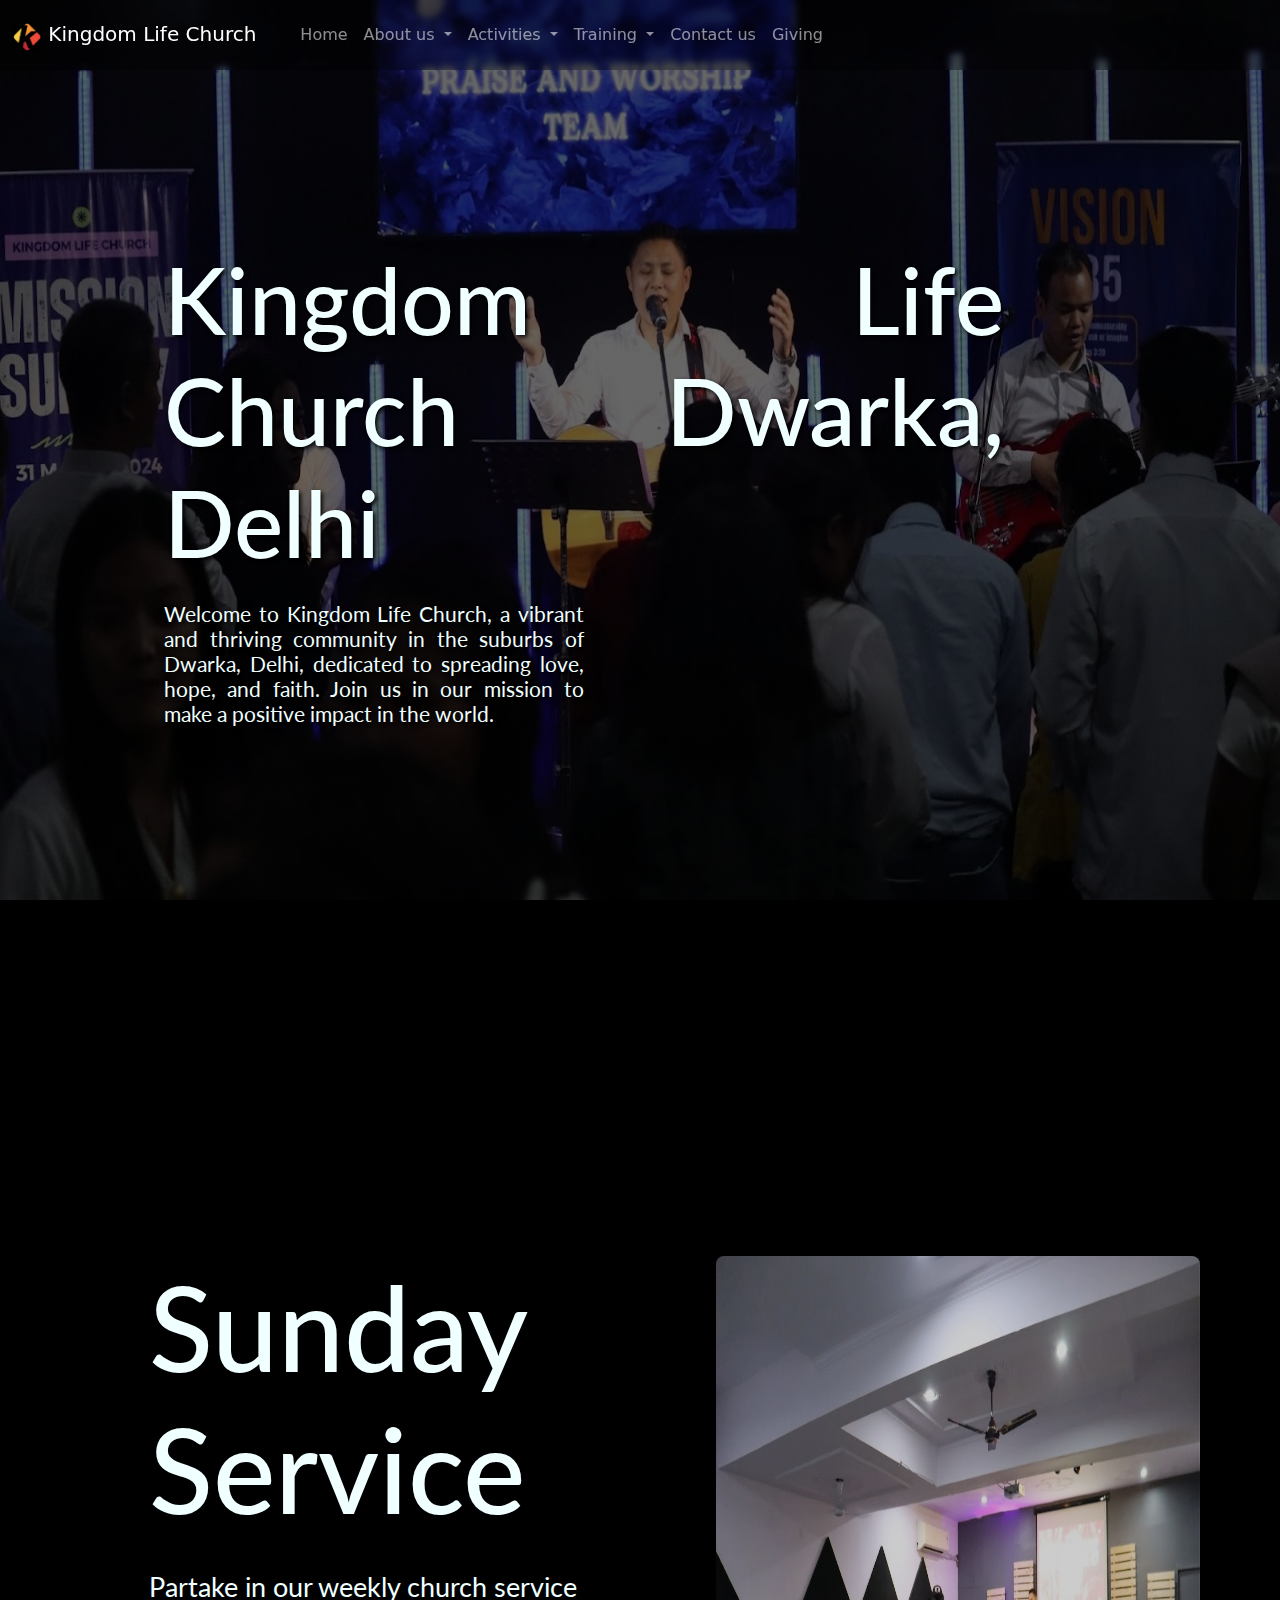
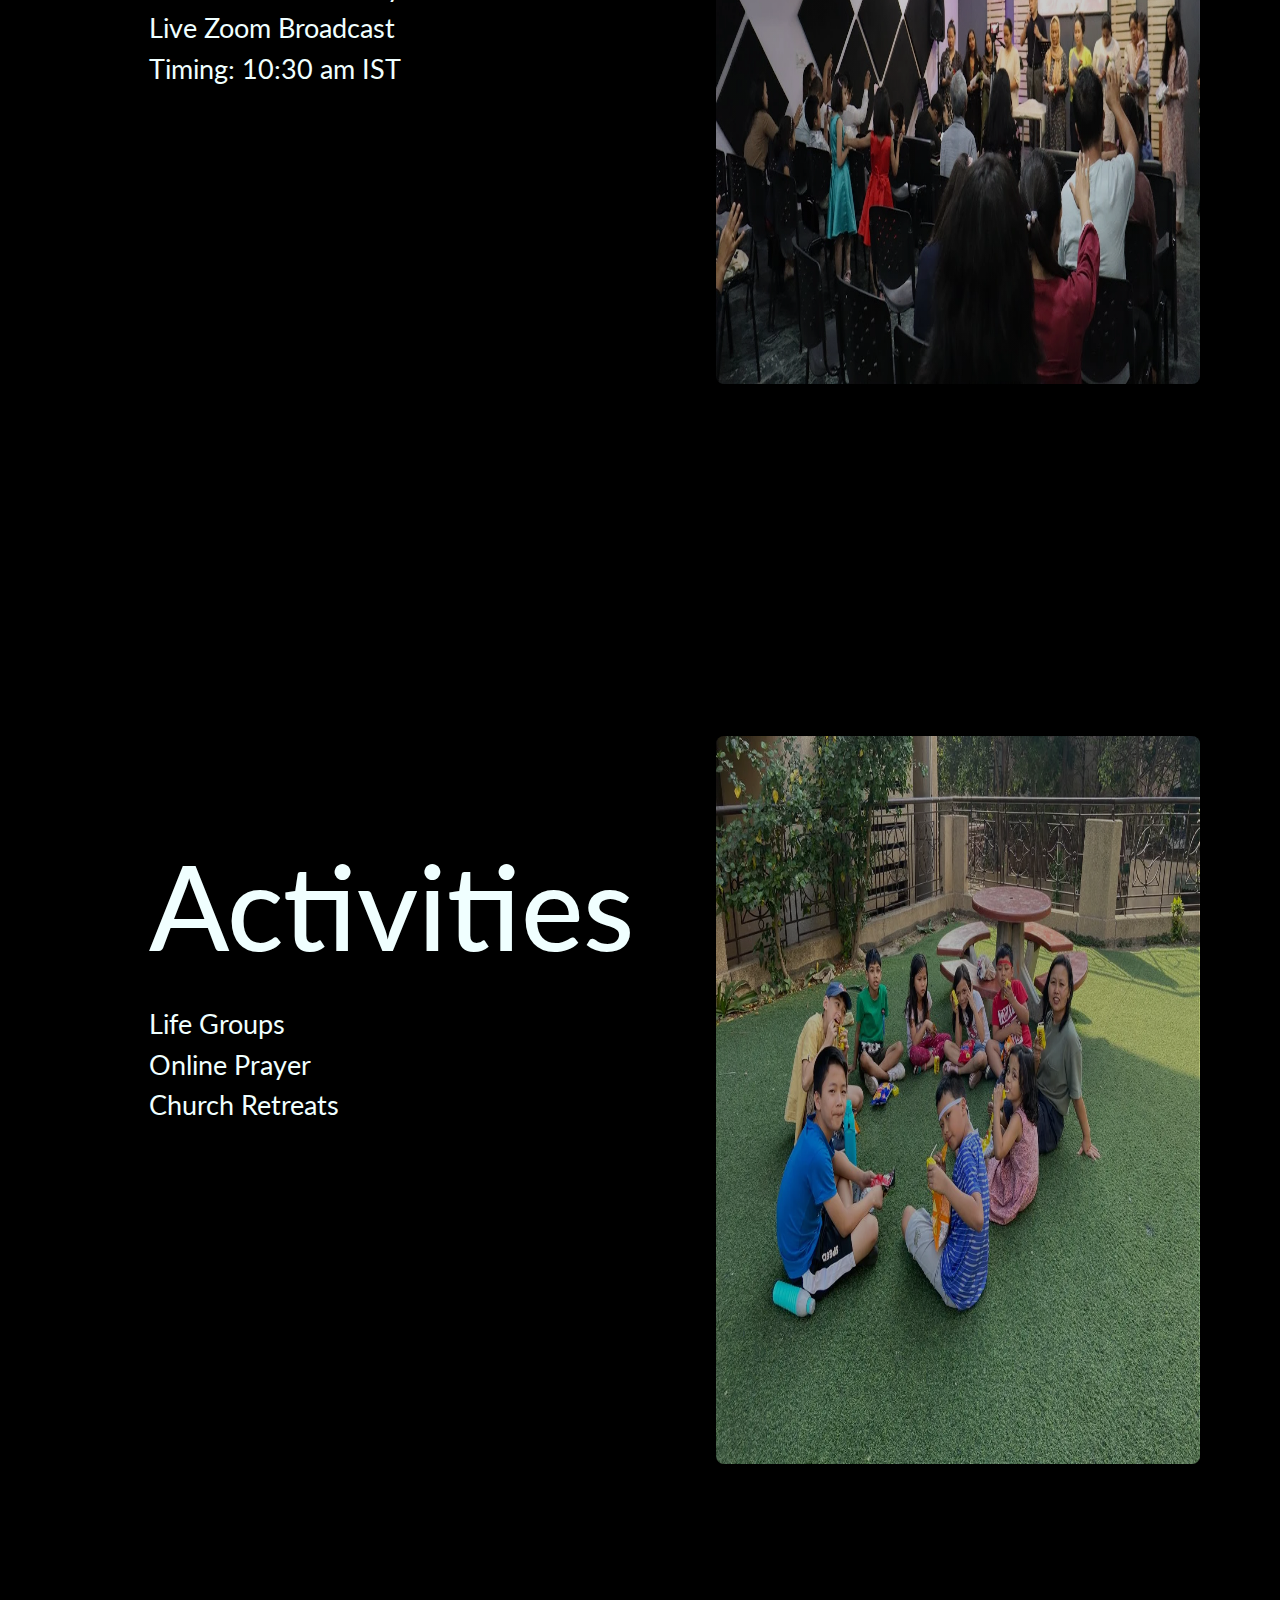
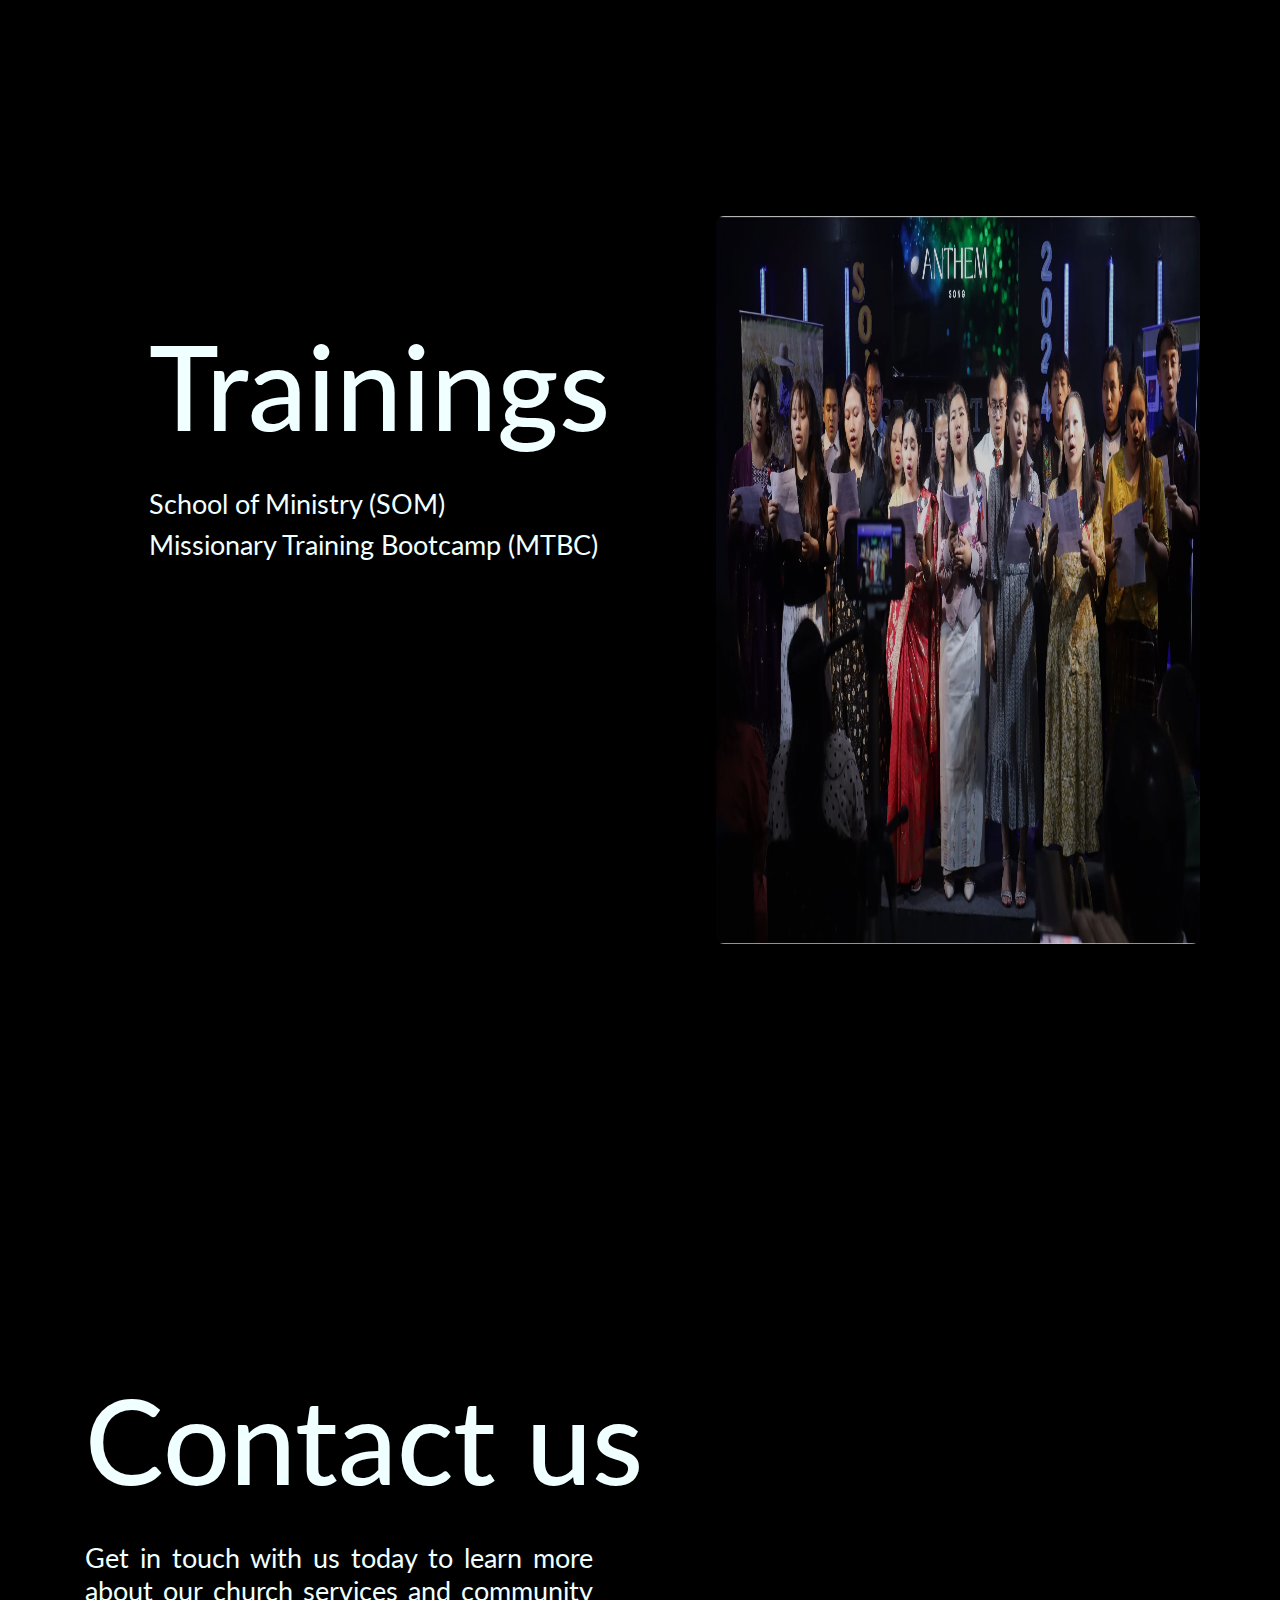
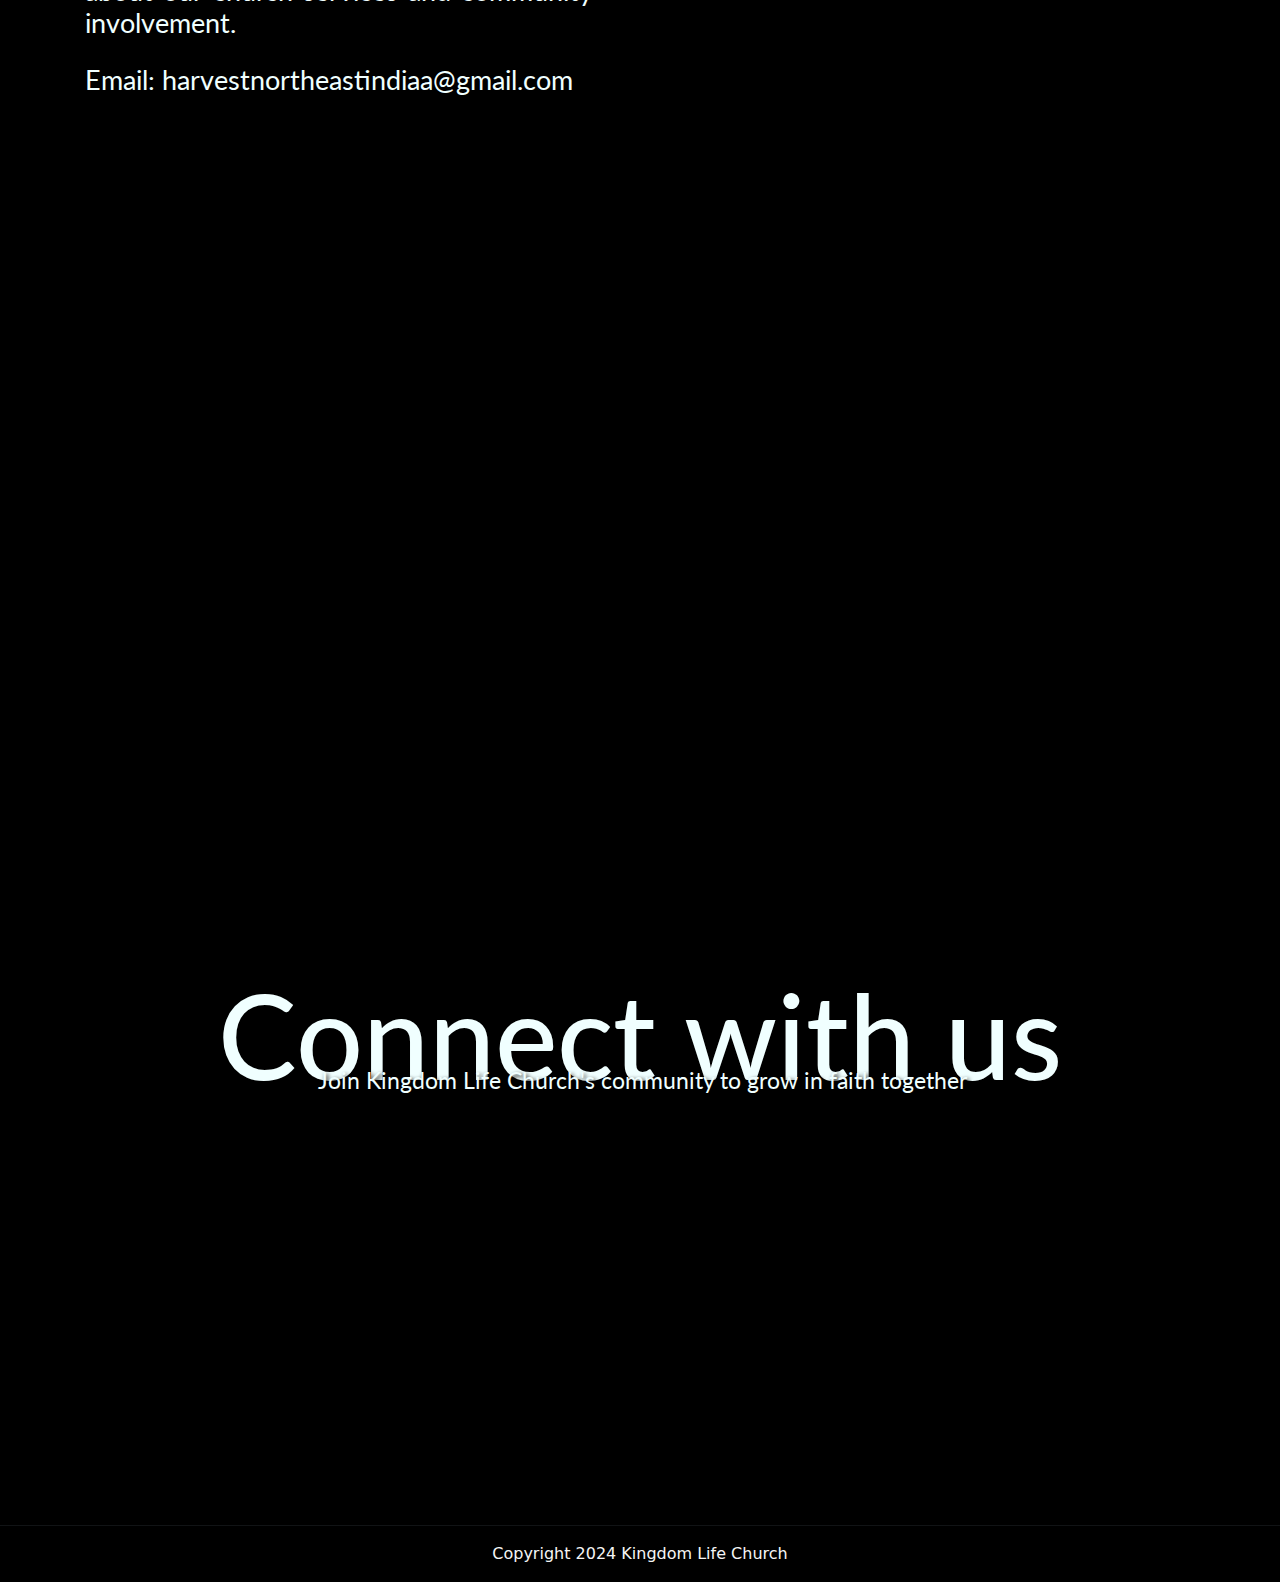
==== commit 226c13fe: "Update klc logo in index.html" ====
--- a/index.html
+++ b/index.html
@@ -4,7 +4,7 @@
 	<meta charset="utf-8">
 	<meta name="viewport" content="width=device-width, initial-scale=1">
 	<title>Kingdom Life Church</title>
-	<link rel="icon" type="image/x-icon" href="../klc-logo.png">
+	<link rel="icon" type="image/x-icon" href="klc-logo.png">
     <link href="https://cdn.jsdelivr.net/npm/bootstrap@5.3.3/dist/css/bootstrap.min.css" rel="stylesheet" integrity="sha384-QWTKZyjpPEjISv5WaRU9OFeRpok6YctnYmDr5pNlyT2bRjXh0JMhjY6hW+ALEwIH" crossorigin="anonymous">
 	<link rel="preconnect" href="https://fonts.googleapis.com">
 	<link rel="preconnect" href="https://fonts.gstatic.com" crossorigin>
@@ -22,7 +22,7 @@
       	<nav id="navbar-klc" class="navbar navbar-custom fixed-top navbar-expand-sm fixed-top shadow-5-strong" data-bs-theme="dark">
 			<div class="container-fluid">
 				<a class="navbar-brand klc-navbar-glow" href="index.html">
-				<img src="/klc-logo.png" alt="Logo" width="30" height="30" class="d-inline-block align-text-top">
+				<img src="klc-logo.png" alt="Logo" width="30" height="30" class="d-inline-block align-text-top">
 				<span>Kingdom Life Church</span>
 				</a>
 				<button class="navbar-toggler" type="button" data-bs-toggle="collapse" data-bs-target="#navbarNav" aria-controls="navbarNav" aria-expanded="false" aria-label="Toggle navigation">
@@ -132,4 +132,4 @@
 	<script src="script.js">	
 	</script>
 </body>
-</html>+</html>
--- a/styles.css
+++ b/styles.css
@@ -451,7 +451,7 @@
       		rgba(0, 0, 0, 0.2)
     		),
     		/* Sunday service image */
-			url("SOM 2024 Graduation.webp");
+			url("SoM 2024 Graduation.webp");
 		}
 
 		@media (max-width: 768px) {
@@ -1024,4 +1024,4 @@
 
 		h1, h3 {
 			text-shadow: 2px 2px 4px #000000;
-		}+		}
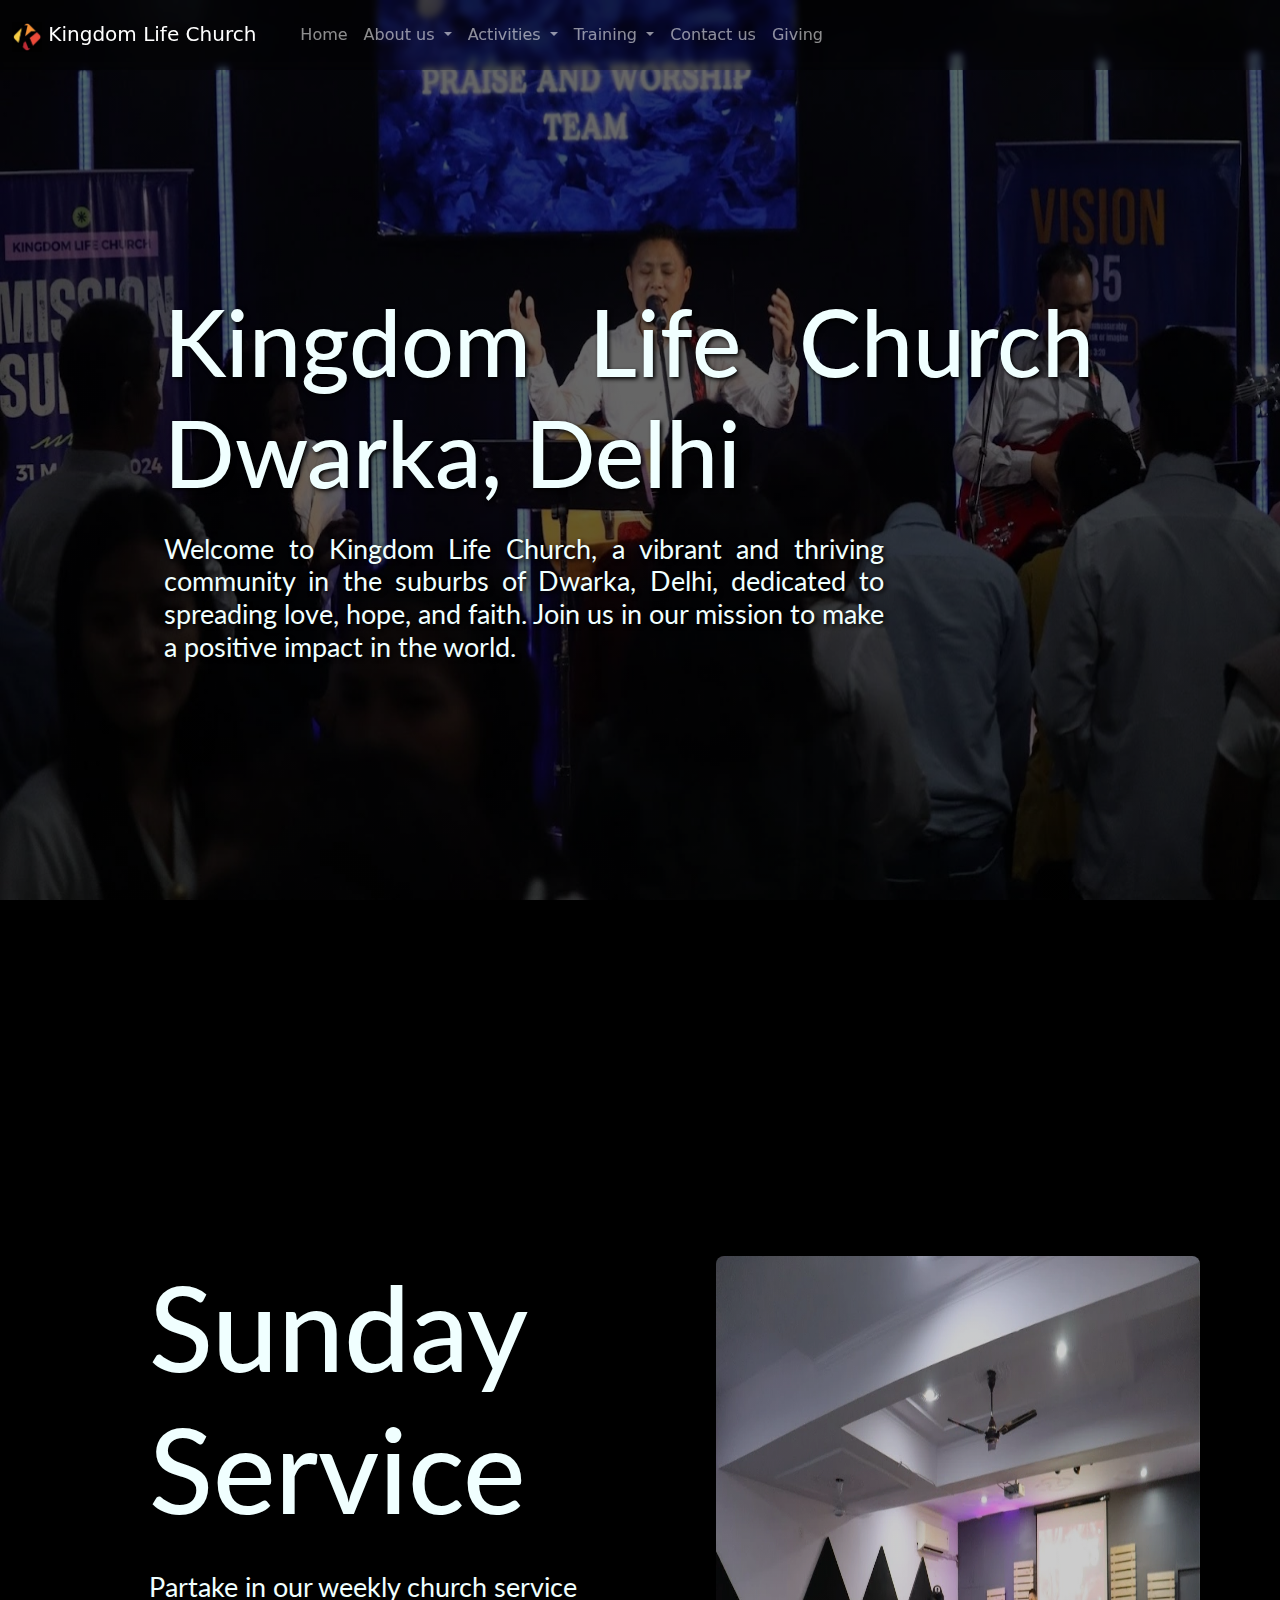
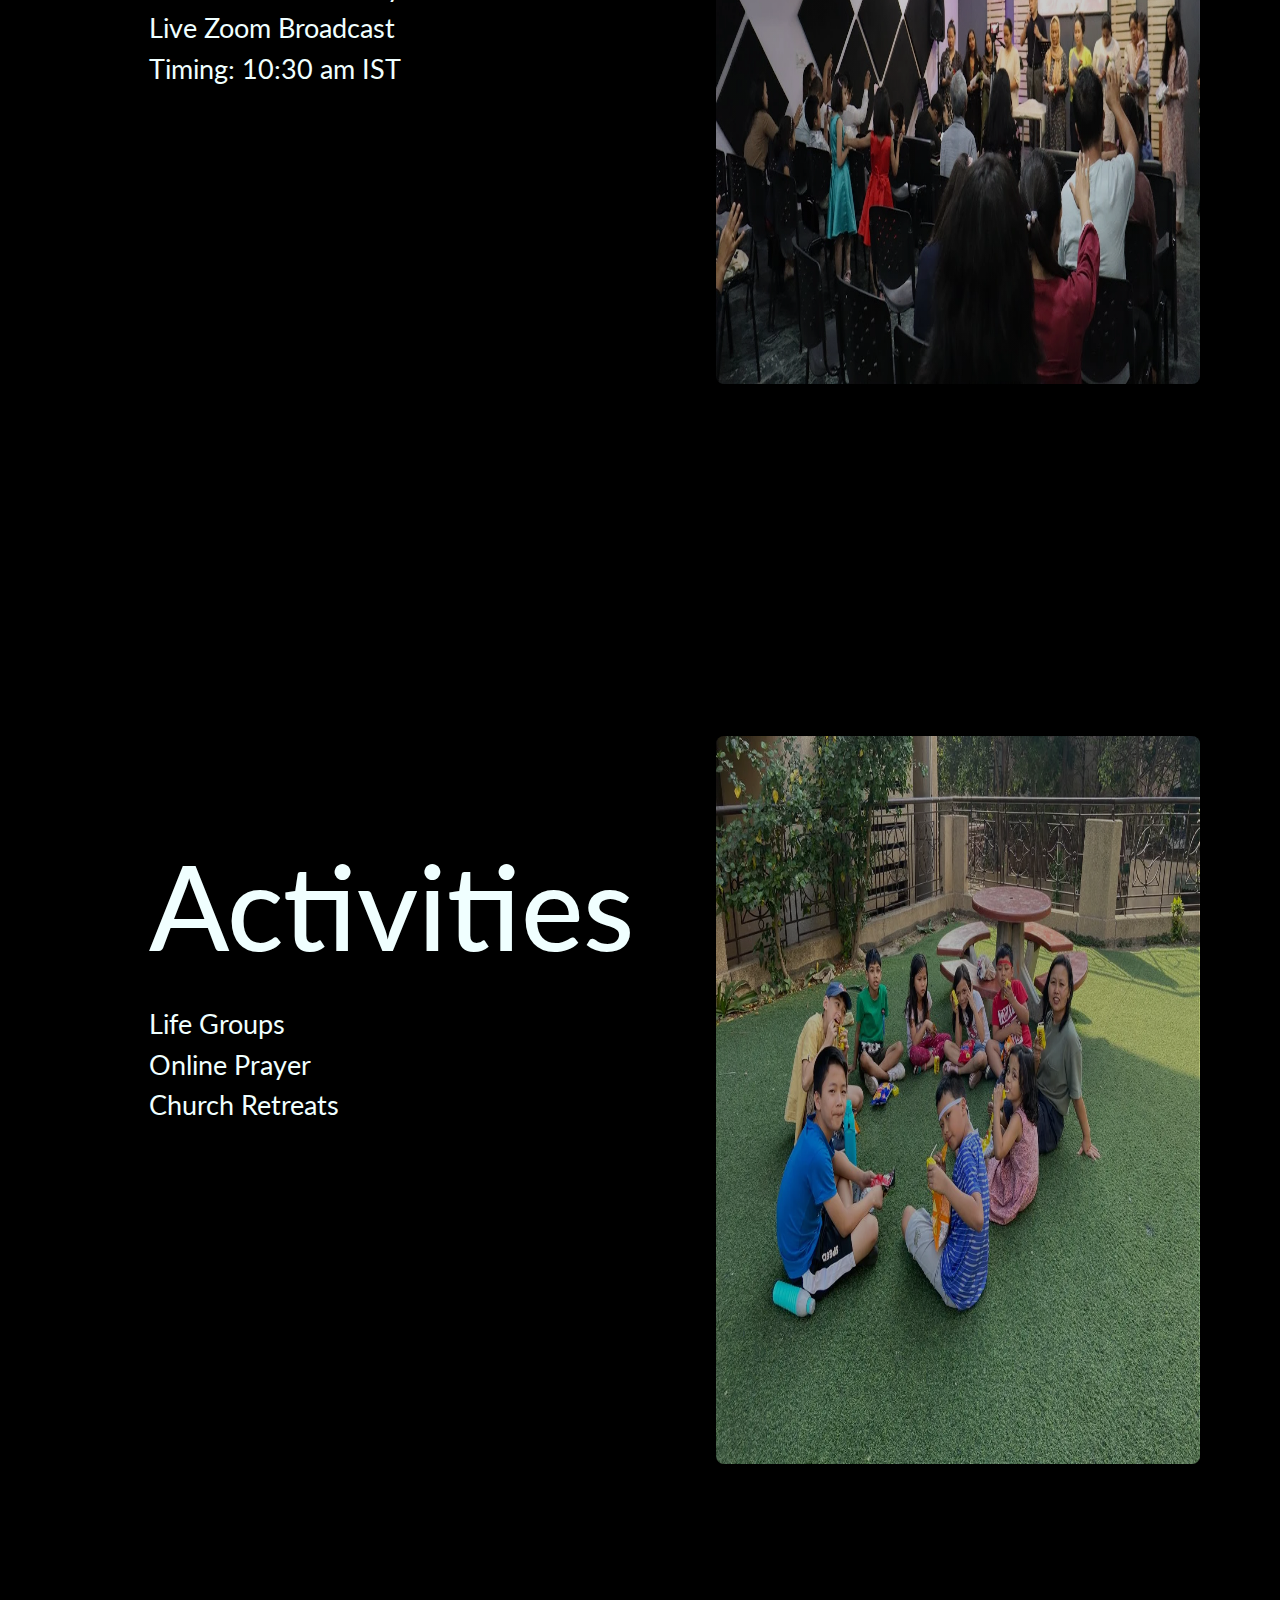
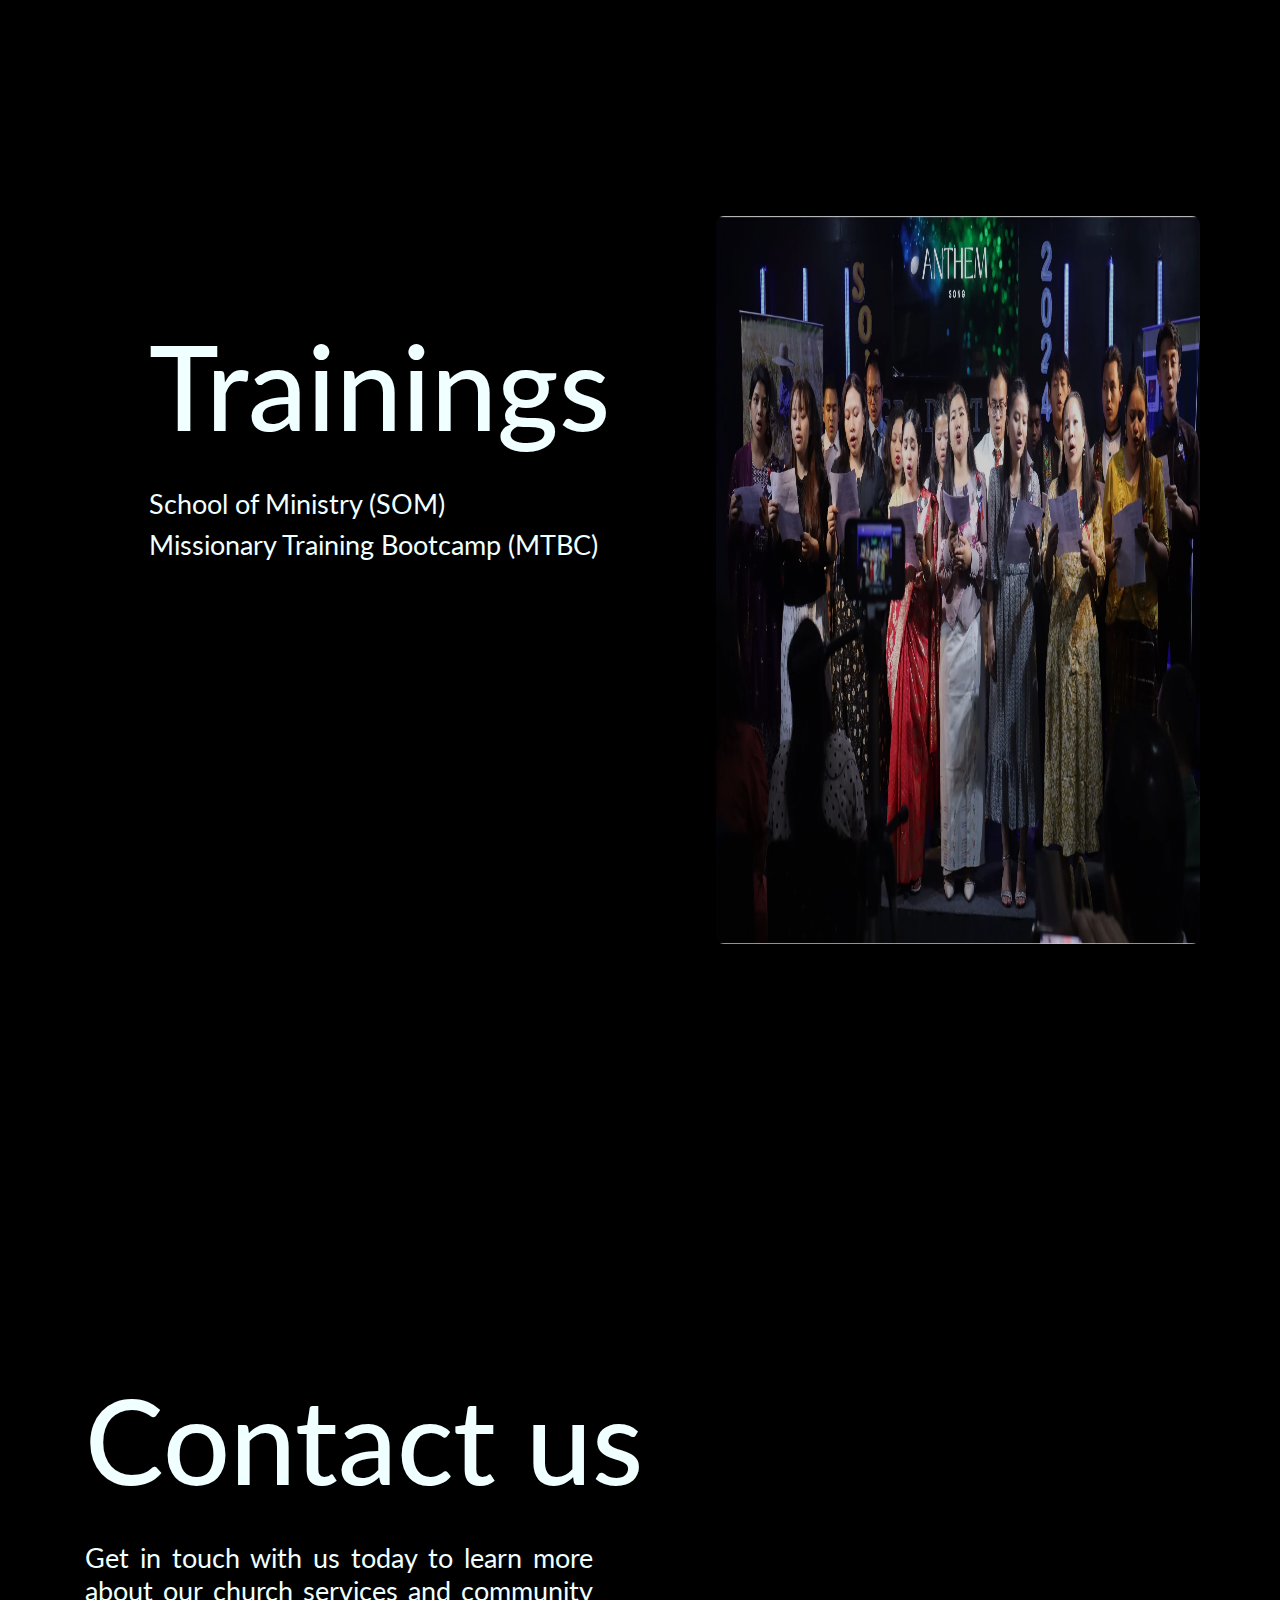
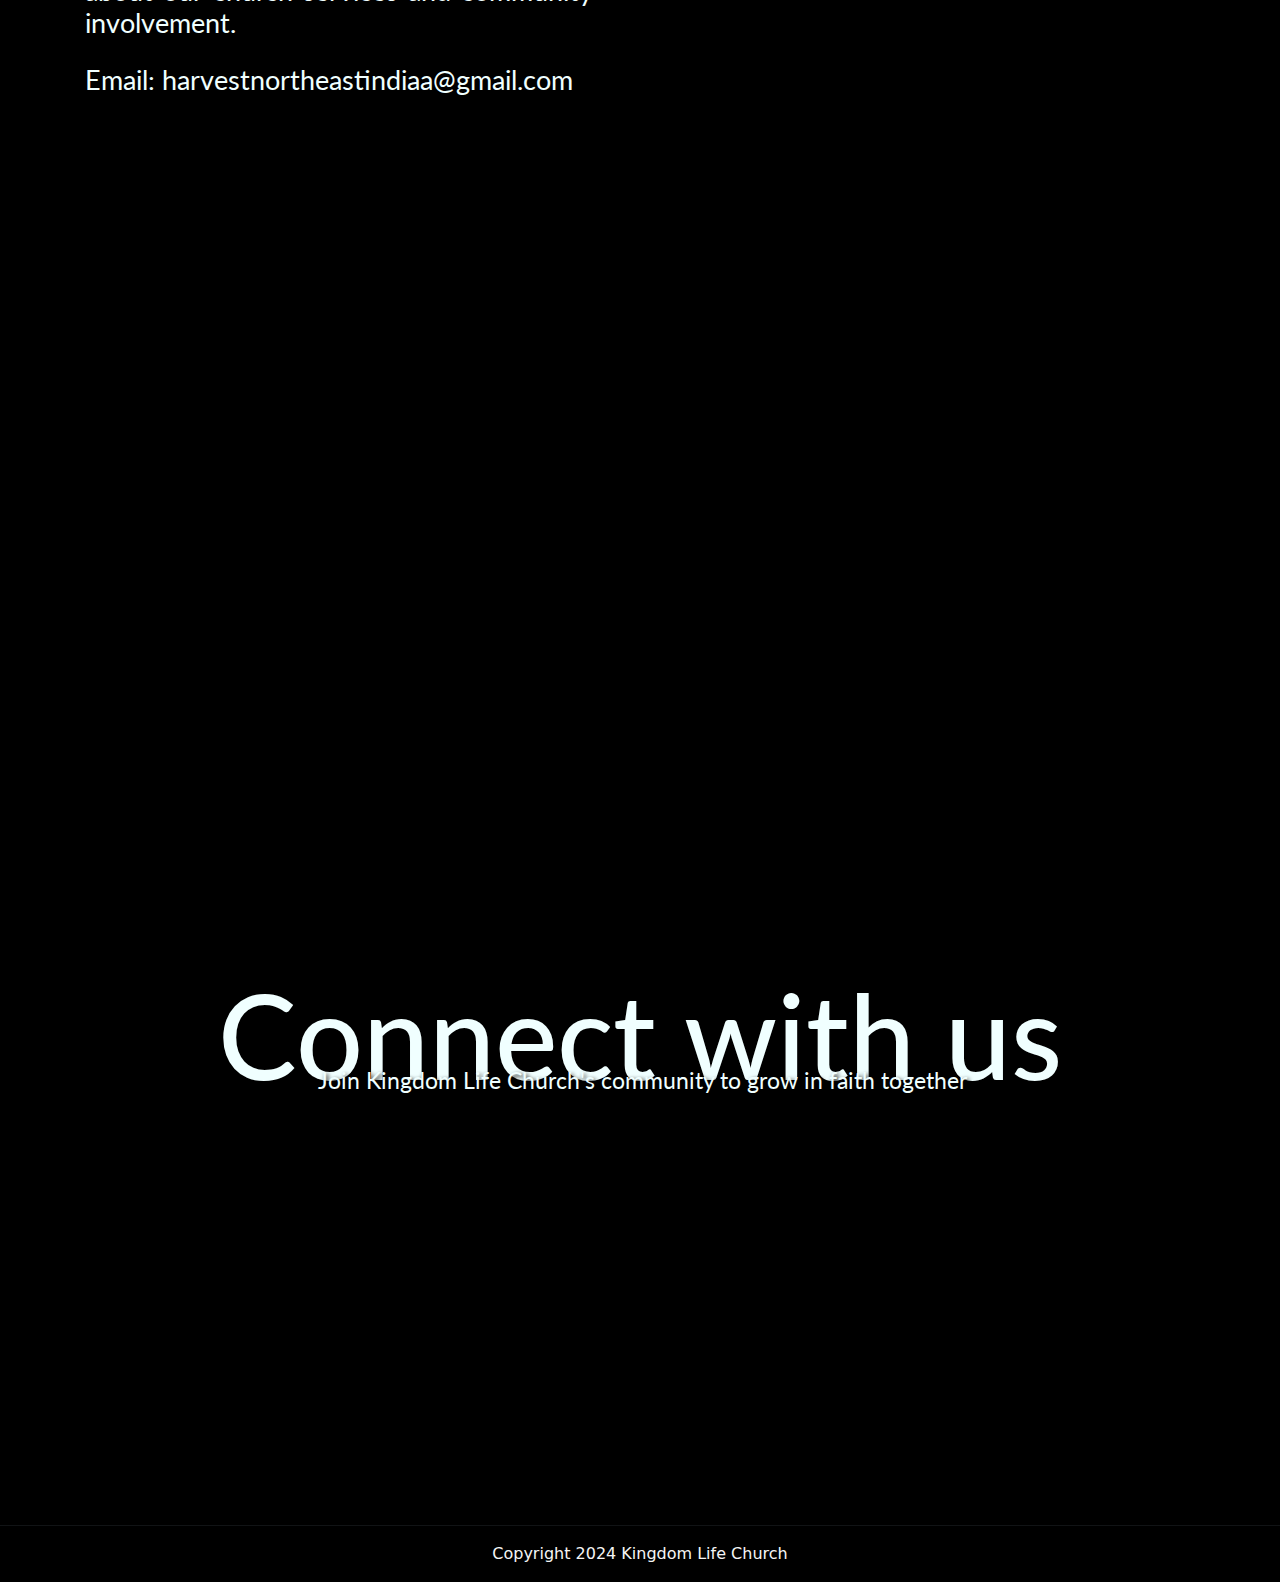
==== commit 28d9eabf: "Updated html files" ====
--- a/index.html
+++ b/index.html
@@ -19,64 +19,64 @@
 			<h3 class="hero-text-small"><span>Welcome to Kingdom Life Church, a vibrant and thriving community in the suburbs of Dwarka, Delhi, dedicated to spreading love, hope, and faith. Join us in our mission to make a positive impact in the world.</span></h3>
 	  	</div>
 	</div>
-      	<nav id="navbar-klc" class="navbar navbar-custom fixed-top navbar-expand-sm fixed-top shadow-5-strong" data-bs-theme="dark">
-			<div class="container-fluid">
-				<a class="navbar-brand klc-navbar-glow" href="index.html">
-				<img src="klc-logo.png" alt="Logo" width="30" height="30" class="d-inline-block align-text-top">
-				<span>Kingdom Life Church</span>
-				</a>
-				<button class="navbar-toggler" type="button" data-bs-toggle="collapse" data-bs-target="#navbarNav" aria-controls="navbarNav" aria-expanded="false" aria-label="Toggle navigation">
-					<span class="navbar-toggler-icon"></span>
-				</button>
-				<div class="collapse navbar-collapse" id="navbarNav">
-					<ul class="navbar-nav">
-						<li class="nav-item">
-							<a class="nav-link klc-navbar-glow" href="index.html"><span>Home</span></a>
-						</li>
-						<li class="nav-item dropdown">
-							<a class="nav-link dropdown-toggle klc-navbar-glow" href="#" role="button" data-bs-toggle="dropdown" aria-expanded="false">
-								<span>About us</span>
-							</a>
-							<ul class="dropdown-menu nav-dropdown-colour" data-bs-auto-close="outside">
-								<li><a class="dropdown-item nav-li-dropdown-colour klc-navbar-glow" href="mission.html"><span>Our Mission</span></a></li>
-								<li><hr class="dropdown-divider"></li>
-								<li><a class="dropdown-item nav-li-dropdown-colour klc-navbar-glow" href="vision.html"><span>Our Vision</span></a></li>
-								<li><hr class="dropdown-divider"></li>
-								<li><a class="dropdown-item nav-li-dropdown-colour klc-navbar-glow" href="corevalues.html"><span>Core Values</span></a></li>
-							</ul>
-						</li>
-						<li class="nav-item dropdown">
-							<a class="nav-link dropdown-toggle klc-navbar-glow" href="#two" role="button" data-bs-toggle="dropdown" aria-expanded="false">
-								<span>Activities</span>
-							</a>
-							<ul class="dropdown-menu nav-dropdown-colour" data-bs-auto-close="outside">
-								<li><a class="dropdown-item nav-li-dropdown-colour klc-navbar-glow" href="#two"><span>Life Groups</span></a></li>
-								<li><hr class="dropdown-divider"></li>
-								<li><a class="dropdown-item nav-li-dropdown-colour klc-navbar-glow" href="#two"><span>Online Prayer</span></a></li>
-								<li><hr class="dropdown-divider"></li>
-								<li><a class="dropdown-item nav-li-dropdown-colour klc-navbar-glow" href="#two"><span>Retreats</span></a></li>
-							</ul>
-						</li>
-						<li class="nav-item dropdown">
-							<a class="nav-link dropdown-toggle klc-navbar-glow" href="#three" role="button" data-bs-toggle="dropdown" aria-expanded="false">
-								<span>Training</span>
-							</a>
-							<ul class="dropdown-menu nav-dropdown-colour" data-bs-auto-close="outside">
-								<li><a class="dropdown-item nav-li-dropdown-colour klc-navbar-glow" href="#three"><span>School of Ministry</span></a></li>
-								<li><hr class="dropdown-divider"></li>
-								<li><a class="dropdown-item nav-li-dropdown-colour klc-navbar-glow" href="#three"><span>Missionary Training Bootcamp</span></a></li>
-							</ul>
-						</li>
-						<li class="nav-item klc-navbar-glow">
-							<a class="nav-link" href="#four"><span>Contact us</span></a>
-						</li>
-						<li class="nav-item klc-navbar-glow">
-							<a class="nav-link" href="#"><span>Giving</span></a>
-						</li>
-					</ul>
-				</div>
+    <nav id="navbar-klc" class="navbar navbar-custom fixed-top navbar-expand-sm fixed-top shadow-5-strong" data-bs-theme="dark">
+		<div class="container-fluid">
+			<a class="navbar-brand klc-navbar-glow" href="index.html">
+			<img src="klc-logo.png" alt="Logo" width="30" height="30" class="d-inline-block align-text-top">
+			<span>Kingdom Life Church</span>
+			</a>
+			<button class="navbar-toggler" type="button" data-bs-toggle="collapse" data-bs-target="#navbarNav" aria-controls="navbarNav" aria-expanded="false" aria-label="Toggle navigation">
+				<span class="navbar-toggler-icon"></span>
+			</button>
+			<div class="collapse navbar-collapse" id="navbarNav">
+				<ul class="navbar-nav">
+					<li class="nav-item">
+						<a class="nav-link klc-navbar-glow" href="index.html"><span>Home</span></a>
+					</li>
+					<li class="nav-item dropdown">
+						<a class="nav-link dropdown-toggle klc-navbar-glow" href="#" role="button" data-bs-toggle="dropdown" aria-expanded="false">
+							<span>About us</span>
+						</a>
+						<ul class="dropdown-menu nav-dropdown-colour" data-bs-auto-close="outside">
+							<li><a class="dropdown-item nav-li-dropdown-colour klc-navbar-glow" href="mission.html"><span>Our Mission</span></a></li>
+							<li><hr class="dropdown-divider"></li>
+							<li><a class="dropdown-item nav-li-dropdown-colour klc-navbar-glow" href="vision.html"><span>Our Vision</span></a></li>
+                            <li><hr class="dropdown-divider"></li>
+							<li><a class="dropdown-item nav-li-dropdown-colour klc-navbar-glow" href="corevalues.html"><span>Core Values</span></a></li>
+						</ul>
+					</li>
+					<li class="nav-item dropdown">
+						<a class="nav-link dropdown-toggle klc-navbar-glow" href="#two" role="button" data-bs-toggle="dropdown" aria-expanded="false">
+							<span>Activities</span>
+						</a>
+						<ul class="dropdown-menu nav-dropdown-colour" data-bs-auto-close="outside">
+							<li><a class="dropdown-item nav-li-dropdown-colour klc-navbar-glow" href="lifegroups.html"><span>Life Groups</span></a></li>
+							<li><hr class="dropdown-divider"></li>
+							<li><a class="dropdown-item nav-li-dropdown-colour klc-navbar-glow" href="onlineprayer.html"><span>Online Prayer</span></a></li>
+							<li><hr class="dropdown-divider"></li>
+							<li><a class="dropdown-item nav-li-dropdown-colour klc-navbar-glow" href="retreats.html"><span>Retreats</span></a></li>
+						</ul>
+					</li>
+					<li class="nav-item dropdown">
+						<a class="nav-link dropdown-toggle klc-navbar-glow" href="#three" role="button" data-bs-toggle="dropdown" aria-expanded="false">
+							<span>Training</span>
+						</a>
+						<ul class="dropdown-menu nav-dropdown-colour" data-bs-auto-close="outside">
+							<li><a class="dropdown-item nav-li-dropdown-colour klc-navbar-glow" href="som.html"><span>School of Ministry</span></a></li>
+							<li><hr class="dropdown-divider"></li>
+							<li><a class="dropdown-item nav-li-dropdown-colour klc-navbar-glow" href="mtbc.html"><span>Missionary Training Bootcamp</span></a></li>
+						</ul>
+					</li>
+					<li class="nav-item klc-navbar-glow">
+						<a class="nav-link" href="contactus.html"><span>Contact us</span></a>
+					</li>
+					<li class="nav-item klc-navbar-glow">
+						<a class="nav-link" href="giving.html"><span>Giving</span></a>
+					</li>
+				</ul>
 			</div>
-      	</nav>
+		</div>
+    </nav>
 
 	<div class="klc-section1 klc-section-standard parent-grid" id="one">
 		<div class="klc-section1-content klc-text-standard child-grid">
@@ -132,4 +132,4 @@
 	<script src="script.js">	
 	</script>
 </body>
-</html>
+</html>--- a/styles.css
+++ b/styles.css
@@ -86,7 +86,7 @@
   			position:relative;
 			width:100%;
 			height:120vh;
-			min-height:400px;
+			min-height: 700px;
 		}
 
 		.klc-hero-content {
@@ -98,9 +98,9 @@
 
 		/* Center align on smaller screens */
 
-		@include media-breakpoint-down(md) {
+		@media (max-width: 768px) {
 			.klc-hero-content {
-				left: 50%;
+				left: 55%;
 				top: 50%;
 				margin: 0 0;
 				transform: translate(-50%, -50%);
@@ -112,15 +112,19 @@
 			overflow-wrap: break-word; /* Ensures long words break properly */
 			font-size: calc(1rem + 6vw);
 			color:azure;
-			max-width: 70%;
+			max-width: 77.5%;
 			padding-bottom: 1rem;
 		}
 
 		/* Center align on smaller screens */
-		@media (max-width: 768px) {
+		
+
+		
+
+		@media (max-width: 763px) {
 			.hero-text-large {
-				font-size: calc(1rem + 6vw);
-				max-width: 85%;
+				font-size: calc(1rem + 8vw);
+				max-width: 87%;
 				padding-bottom: 2rem;
 			}
 		}
@@ -128,9 +132,9 @@
 		.hero-text-small {
 			word-wrap: break-word; /* allow the long words to be broken and wrap onto the next line */
 			overflow-wrap: break-word; /* Ensures long words break properly */
-			font-size: calc(0.5rem + 1vw);
-			color:azure;
-			max-width: 35%;
+			font-size: calc(0.5rem + 1.5vw);
+			color:azure;
+			max-width: 60%;
 			font-weight:400;
 		}
 
@@ -163,8 +167,7 @@
 		.klc-text-standard {
 			font-family: "Lato", sans-serif;
 			text-align: justify;
-  			text-justify: inter-word;
-			
+  			text-justify: inter-word;	
 		}
 
 		.main-section-image {
@@ -202,7 +205,7 @@
   			position:relative;
 			height: 120vh;
 			width: 100%;
-			min-height: 400px;
+			min-height: 700px;
 		}
 
 		/* Section 1 child text container */
@@ -303,7 +306,7 @@
 			background-attachment: fixed;
 			height: 120vh;
 			width: 100%;
-			min-height: 400px;
+			min-height: 700px;
 		}
 
 		/* Section 2 child text container */
@@ -393,7 +396,7 @@
 			background-attachment: fixed;
 			height: 120vh;
 			width: 100%;
-			min-height: 400px;
+			min-height: 700px;
 		}
 
 		/* Section 3 child text container */
@@ -482,7 +485,7 @@
 			background-attachment: fixed;
 			height: 120vh;
 			width: 100%;
-			min-height: 400px;
+			min-height: 700px;
 		}
 
 		/* Section 4 child text container */
@@ -535,7 +538,6 @@
 		/* Section 4 location-map container */
 
 		.location-map {
-
   			background-attachment:scroll;
 			background-size: 100% 100%;
 			overflow: hidden;
@@ -554,456 +556,9 @@
 			}
 		}
 
-		/* Section 5 Bottom container */
-
-		.klc-section5 {
-			background-image: 
-			/* top, transparent black */
-			linear-gradient(
-      		rgba(0, 0, 0, 0.6), 
-      		rgba(0, 0, 0, 0.6)
-    		),
-    		/* your image */
-			url("Cross Dark BG.jpg");
-  			background-repeat: no-repeat;
-  			background-attachment: fixed;
-			background-size: 100% 100%;
-			height: 100vh;
-			width: 100%;
-			min-height: 400px;
-		}
-
-		/* Section 5 child text container */
-
-		.klc-section5-content1 {
-			position: relative;
-			top: 50%;
-			left: 50%;
-			margin: 0 0;
-			transform: translate(-50%, -50%);
-			text-align: center;
-		}
-
-		@media (max-width: 768px) {
-			.klc-section5-content1 {
-				left: 50%;
-				top: 52.5%;
-				margin: 0 0;
-				transform: translate(-50%, -50%);
-			}
-		}
-
-		.klc-section5-content2 {
-			position: relative;
-			top: 30%;
-			left: 55%;
-			margin: 0 0;
-			transform: translate(-50%, -50%);
-			text-align: center;
-		}
-
-		@media (max-width: 768px) {
-			.klc-section5-content2 {
-				left: 57.5%;
-				top: 42.5%;
-				margin: 0 0;
-				transform: translate(-50%, -50%);
-			}
-		}
-
-		/* Section 5 text definitions */
-
-		.section5-text-large {
-			word-wrap: break-word; /* allow the long words to be broken and wrap onto the next line */
-			overflow-wrap: break-word; /* Ensures long words break properly */
-			font-size: calc(1rem + 8vw);
-			color:azure;
-			padding-bottom: 1.5rem;
-		}
-
-		
-		.section5-text-small {
-			word-wrap: break-word; /* allow the long words to be broken and wrap onto the next line */
-			overflow-wrap: break-word; /* Ensures long words break properly */
-			font-size: calc(0.5rem + 1.2vw);
-			color:azure;
-			font-weight:400;
-			padding-bottom: 1rem;
-			max-width: 90%;
-		}
-
-		@media (max-width: 768px) {
-			.section5-text-small {
-				font-size: calc(0.5rem + 2vw);
-				max-width: 85%;
-			}
-		}
-
-        /* ----------------------------------------------------*/
-        /* ----------------------------------------------------*/
-        /* ----------------------------------------------------*/
-        /* ----------------------------------------------------*/
-        /* ----------------------------------------------------*/
-        /* ----------------------------------------------------*/
-
-        /* Styles for mission.html */
-
-        /* Our Mission section */
-
-        .klc-mission {
-			background-image: 
-			linear-gradient(
-      		rgba(0, 0, 0, 0.6), 
-      		rgba(0, 0, 0, 0.6)
-    		),
-    		/* your image */
-			url("KLC Worship.webp");
-  			background-repeat: no-repeat;
-  			background-attachment: fixed;
-			background-size: 100% 100%;
-			overflow: hidden;
-  			position:relative;
-			width:100%;
-			height:100vh;
-			min-height:400px;
-		}
-
-        /* Our Mission section child text container */
-
-		.klc-mission-content1 {
-			position: relative;
-			top: 30%;
-			left: 50%;
-			margin: 0 0;
-			transform: translate(-50%, -50%);
-			text-align: center;
-		}
-
-		@media (max-width: 768px) {
-			.klc-mission-content1 {
-				left: 50%;
-				top: 35%;
-				margin: 0 0;
-				transform: translate(-50%, -50%);
-			}
-		}
-
-		.klc-mission-content2 {
-			position: relative;
-			top: 30%;
-			left: 50%;
-			margin: 0 0;
-			transform: translate(-50%, -50%);
-			text-align: center;
-		}
-
-		@media (max-width: 768px) {
-			.klc-mission-content2 {
-				left: 50%;
-				top: 40%;
-				margin: 0 0;
-				transform: translate(-50%, -50%);
-			}
-		}
-
-        /* Our Mission section text definitions */
-
-		.klc-mission-text-large {
-			word-wrap: break-word; /* allow the long words to be broken and wrap onto the next line */
-			overflow-wrap: break-word; /* Ensures long words break properly */
-			font-size: calc(1rem + 8vw);
-			color:azure;
-			padding-bottom: 1rem;
-		}
-
-		.klc-mission-text-medium {
-            word-wrap: break-word; /* allow the long words to be broken and wrap onto the next line */
-			overflow-wrap: break-word; /* Ensures long words break properly */
-			font-size: calc(1rem + 2.5vw);
-			color:azure;
-			padding-bottom: 1.5rem;
-        }
-
-		.klc-mission-text-small {
-			word-wrap: break-word; /* allow the long words to be broken and wrap onto the next line */
-			overflow-wrap: break-word; /* Ensures long words break properly */
-			font-size: calc(0.5rem + 1.5vw);
-			color:azure;
-			font-weight:400;
-			padding-bottom: 1rem;
-		}
-
-        @media (max-width: 768px) {
-			.klc-mission-text-small {
-				font-size: calc(0.5rem + 2vw);
-			}
-		}
-
-        /* ----------------------------------------------------*/
-        /* ----------------------------------------------------*/
-        /* ----------------------------------------------------*/
-        /* ----------------------------------------------------*/
-        /* ----------------------------------------------------*/
-        /* ----------------------------------------------------*/
-
-        /* Styles for vision.html */
-
-        /* Our Vision section */
-
-        .klc-vision {
-			background-image: 
-			linear-gradient(
-      		rgba(0, 0, 0, 0.6), 
-      		rgba(0, 0, 0, 0.6)
-    		),
-    		/* your image */
-			url("KLC Prayer Session.webp");
-  			background-repeat: no-repeat;
-  			background-attachment: fixed;
-			background-size: 100% 100%;
-			overflow: hidden;
-  			position:relative;
-			width:100%;
-			height:120vh;
-			min-height:400px;
-		}
-
-        @media (max-width: 768px) {
-			.klc-vision {
-                height:100vh;
-			}
-		}
-
-        /* Our Vision section child text container */
-
-		.klc-vision-content1 {
-			position: relative;
-			top: 40%;
-			left: 50%;
-			margin: 0 0;
-			transform: translate(-50%, -50%);
-            text-align: center;
-            max-width: 90%;
-		}
-
-		@media (max-width: 768px) {
-			.klc-vision-content1 {
-                top: 50%;
-				left: 50%;
-				margin: 0 0;
-				transform: translate(-50%, -50%);
-			}
-		}
-
-        .klc-vision-content2 {
-			position: relative;
-			top: 25%;
-			left: 50%;
-			margin: 0 0;
-			transform: translate(-50%, -50%);
-            max-width: 55%;
-		}
-
-		@media (max-width: 768px) {
-			.klc-vision-content2 {
-                top: 37.5%;
-				left: 48.5%;
-				margin: 0 0;
-				transform: translate(-50%, -50%);
-                max-width: 90%;
-			}
-		}
-
-        /* Our Vision section text definitions */
-
-		.klc-vision-text-large {
-			word-wrap: break-word; /* allow the long words to be broken and wrap onto the next line */
-			overflow-wrap: break-word; /* Ensures long words break properly */
-			font-size: calc(1rem + 8vw);
-			color:azure;
-			padding-bottom: 1rem;
-		}
-
-		.klc-vision-text-small {
-			word-wrap: break-word; /* allow the long words to be broken and wrap onto the next line */
-			overflow-wrap: break-word; /* Ensures long words break properly */
-			font-size: calc(0.5rem + 1.5vw);
-			color:azure;
-			font-weight:400;
-			padding-bottom: 0.5rem;
-		}
-
-        @media (max-width: 768px) {
-			.klc-vision-text-small {
-				font-size: calc(0.5rem + 2vw);
-			}
-		}
-
-        /* Change li colour to match text */
-
-        .klc-vision-content2 li::marker {
-            color: azure;
-        }
-
-        /* ----------------------------------------------------*/
-        /* ----------------------------------------------------*/
-        /* ----------------------------------------------------*/
-        /* ----------------------------------------------------*/
-        /* ----------------------------------------------------*/
-        /* ----------------------------------------------------*/
-
-        /* Styles for corevalues.html */
-
-        /* Our Core Values section */
-
-        .klc-core-values {
-			background-image: 
-			linear-gradient(
-      		rgba(0, 0, 0, 0.6), 
-      		rgba(0, 0, 0, 0.6)
-    		),
-    		/* your image */
-			url("KLC Prayer Session.webp");
-  			background-repeat: no-repeat;
-  			background-attachment: fixed;
-			background-size: 100% 100%;
-			overflow: hidden;
-  			position:relative;
-			width:100%;
-			height:120vh;
-			min-height:400px;
-		}
-
-		@media (max-width: 768px) {
-			.klc-core-values {
-                height:100vh;
-			}
-		}
-
-        /* Our Core values section child text container */
-
-		.klc-core-values-content1 {
-			position: relative;
-			top: 17%;
-			left: 50%;
-			margin: 0 0;
-			transform: translate(-50%, -50%);
-            text-align: center;
-		}
-
-		@media (max-width: 768px) {
-			.klc-core-values-content1 {
-                top: 20%;
-				left: 50%;
-				margin: 0 0;
-				transform: translate(-50%, -50%);
-			}
-		}
-
-        .klc-core-values-content2 {
-			position: relative;
-			top: 26%;
-			left: 50%;
-			margin: 0 0;
-			transform: translate(-50%, -50%);
-            max-width: 55%;
-		}
-
-		@media (max-width: 768px) {
-			.klc-core-values-content2 {
-                top: 37.5%;
-				left: 48.5%;
-				margin: 0 0;
-				transform: translate(-50%, -50%);
-                max-width: 90%;
-			}
-		}
-
-        /* Our Core values section text definitions */
-
-		.klc-core-values-text-large {
-			word-wrap: break-word; /* allow the long words to be broken and wrap onto the next line */
-			overflow-wrap: break-word; /* Ensures long words break properly */
-			font-size: calc(1rem + 8vw);
-			color:azure;
-			padding-bottom: 1rem;
-		}
-
-		.klc-core-values-text-small {
-			word-wrap: break-word; /* allow the long words to be broken and wrap onto the next line */
-			overflow-wrap: break-word; /* Ensures long words break properly */
-			font-size: calc(0.5rem + 1.5vw);
-			color:azure;
-			font-weight:400;
-			padding-bottom: 0.5rem;
-		}
-
-        @media (max-width: 768px) {
-			.klc-core-values-text-small {
-				font-size: calc(0.5rem + 2vw);
-			}
-		}
-
-        /* Change li colour to match text */
-
-        .klc-core-values-content2 li::marker {
-            color: azure;
-        }
-       
-        /* ----------------------------------------------------*/
-        /* ----------------------------------------------------*/
-        /* ----------------------------------------------------*/
-        /* ----------------------------------------------------*/
-        /* ----------------------------------------------------*/
-        /* ----------------------------------------------------*/
-
-		/* Navbar dropdown colour */
-
-		.nav-dropdown-colour {
-			background: rgba(0, 0, 0, 0.9);
-			-webkit-backdrop-filter: blur(5px);
-			backdrop-filter: blur(5px);
-		}
-
-		.nav-li-dropdown-colour:hover {
-			background: rgba(0, 0, 0, 0.3);
-			-webkit-backdrop-filter: blur(5px);
-			backdrop-filter: blur(5px);
-		}
-
-		/* Make text and navbar glow on hover */
-
-		h1 span, h3 span, footer {
-			transition: 0.7s ease-in-out;
-		}
-
-		.klc-navbar-glow{
-			transition: 0.5s ease-in-out;
-		}
-
-		h1:hover span, h3:hover span, footer:hover, .klc-navbar-glow:hover
-		{
-			text-shadow: 0 0 10px #fff,
-						 0 0 20px #fff,
-						 0 0 40px #fff;
-		}
-
-		/* Image zoom on hover */
-
-		.imageHover{
-			-webkit-transform: scale(1);
-			transform: scale(1);
-			-webkit-transition: .5s ease-in-out;
-			transition: .5s ease-in-out;
-		}
-		.imageHover:hover {
-			-webkit-transform: scale(1.06);
-			transform: scale(1.06);
-		}
-
-		/* Location maps dynamic iframe resizer */
-
-		iframe {
+		/* Location map dynamic iframe resizer */
+
+		.location-map > iframe {
 			position: absolute;
 			top: 0;
 			left: 0;
@@ -1012,16 +567,567 @@
 			width: 100%;
 			height: 100%;
 		}
+
+		/* Section 5 Bottom container */
+
+		.klc-section5 {
+			background-image: 
+			/* top, transparent black */
+			linear-gradient(
+      		rgba(0, 0, 0, 0.6), 
+      		rgba(0, 0, 0, 0.6)
+    		),
+    		/* your image */
+			url("Cross Dark BG.jpg");
+  			background-repeat: no-repeat;
+  			background-attachment: fixed;
+			background-size: 100% 100%;
+			height: 100vh;
+			width: 100%;
+			min-height: 700px;
+		}
+
+		/* Section 5 child text container */
+
+		.klc-section5-content1 {
+			position: relative;
+			top: 50%;
+			left: 50%;
+			margin: 0 0;
+			transform: translate(-50%, -50%);
+			text-align: center;
+		}
+
+		@media (max-width: 768px) {
+			.klc-section5-content1 {
+				left: 50%;
+				top: 52.5%;
+				margin: 0 0;
+				transform: translate(-50%, -50%);
+			}
+		}
+
+		.klc-section5-content2 {
+			position: relative;
+			top: 30%;
+			left: 55%;
+			margin: 0 0;
+			transform: translate(-50%, -50%);
+			text-align: center;
+		}
+
+		@media (max-width: 768px) {
+			.klc-section5-content2 {
+				left: 57.5%;
+				top: 42.5%;
+				margin: 0 0;
+				transform: translate(-50%, -50%);
+			}
+		}
+
+		/* Section 5 text definitions */
+
+		.section5-text-large {
+			word-wrap: break-word; /* allow the long words to be broken and wrap onto the next line */
+			overflow-wrap: break-word; /* Ensures long words break properly */
+			font-size: calc(1rem + 8vw);
+			color:azure;
+			padding-bottom: 1.5rem;
+		}
+
 		
-		@media (max-width: 768px) {
-			iframe {
-				width: 400px;
-				height: 300px;
-			}
+		.section5-text-small {
+			word-wrap: break-word; /* allow the long words to be broken and wrap onto the next line */
+			overflow-wrap: break-word; /* Ensures long words break properly */
+			font-size: calc(0.5rem + 1.2vw);
+			color:azure;
+			font-weight:400;
+			padding-bottom: 1rem;
+			max-width: 90%;
+		}
+
+		@media (max-width: 768px) {
+			.section5-text-small {
+				font-size: calc(0.5rem + 2vw);
+				max-width: 85%;
+			}
+		}
+
+        /* ----------------------------------------------------*/
+        /* ----------------------------------------------------*/
+        /* ----------------------------------------------------*/
+        /* ----------------------------------------------------*/
+        /* ----------------------------------------------------*/
+        /* ----------------------------------------------------*/
+
+        /* Styles for mission.html */
+
+        /* Our Mission section */
+
+        .klc-mission {
+			background-image: 
+			linear-gradient(
+      		rgba(0, 0, 0, 0.6), 
+      		rgba(0, 0, 0, 0.6)
+    		),
+    		/* your image */
+			url("KLC Worship.webp");
+  			background-repeat: no-repeat;
+  			background-attachment: fixed;
+			background-size: 100% 100%;
+			overflow: hidden;
+  			position:relative;
+			width:100%;
+			height:100vh;
+			min-height: 700px;
+		}
+
+        /* Our Mission section child text container */
+
+		.klc-mission-content1 {
+			position: relative;
+			top: 30%;
+			left: 50%;
+			margin: 0 0;
+			transform: translate(-50%, -50%);
+			text-align: center;
+			max-width: 80%;
+		}
+
+		@media (max-width: 768px) {
+			.klc-mission-content1 {
+				left: 50%;
+				top: 35%;
+				margin: 0 0;
+				transform: translate(-50%, -50%);
+				max-width: 100%;
+			}
+		}
+
+		.klc-mission-content2 {
+			position: relative;
+			top: 30%;
+			left: 50%;
+			margin: 0 0;
+			transform: translate(-50%, -50%);
+			text-align: center;
+			max-width: 80%;
+		}
+
+		@media (max-width: 768px) {
+			.klc-mission-content2 {
+				left: 50%;
+				top: 40%;
+				margin: 0 0;
+				transform: translate(-50%, -50%);
+				max-width: 100%;
+			}
+		}
+
+        /* Our Mission section text definitions */
+
+		.klc-mission-text-large {
+			word-wrap: break-word; /* allow the long words to be broken and wrap onto the next line */
+			overflow-wrap: break-word; /* Ensures long words break properly */
+			font-size: calc(1rem + 8vw);
+			color:azure;
+			padding-bottom: 1rem;
+		}
+
+		.klc-mission-text-medium {
+            word-wrap: break-word; /* allow the long words to be broken and wrap onto the next line */
+			overflow-wrap: break-word; /* Ensures long words break properly */
+			font-size: calc(1rem + 2.5vw);
+			color:azure;
+			padding-bottom: 1.5rem;
+        }
+
+		.klc-mission-text-small {
+			word-wrap: break-word; /* allow the long words to be broken and wrap onto the next line */
+			overflow-wrap: break-word; /* Ensures long words break properly */
+			font-size: calc(0.5rem + 1.5vw);
+			color:azure;
+			font-weight:400;
+			padding-bottom: 1rem;
+		}
+
+        @media (max-width: 768px) {
+			.klc-mission-text-small {
+				font-size: calc(0.5rem + 2vw);
+			}
+		}
+
+        /* ----------------------------------------------------*/
+        /* ----------------------------------------------------*/
+        /* ----------------------------------------------------*/
+        /* ----------------------------------------------------*/
+        /* ----------------------------------------------------*/
+        /* ----------------------------------------------------*/
+
+        /* Styles for vision.html */
+
+        /* Our Vision section */
+
+        .klc-vision {
+			background-image: 
+			linear-gradient(
+      		rgba(0, 0, 0, 0.6), 
+      		rgba(0, 0, 0, 0.6)
+    		),
+    		/* your image */
+			url("KLC Prayer Session.webp");
+  			background-repeat: no-repeat;
+  			background-attachment: fixed;
+			background-size: 100% 100%;
+			overflow: hidden;
+  			position:relative;
+			width:100%;
+			height:120vh;
+			min-height: 700px;
+		}
+
+        @media (max-width: 768px) {
+			.klc-vision {
+                height:100vh;
+			}
+		}
+
+        /* Our Vision section child text container */
+
+		.klc-vision-content1 {
+			position: relative;
+			top: 40%;
+			left: 50%;
+			margin: 0 0;
+			transform: translate(-50%, -50%);
+            text-align: center;
+            max-width: 90%;
+		}
+
+		@media (max-width: 768px) {
+			.klc-vision-content1 {
+                top: 50%;
+				left: 50%;
+				margin: 0 0;
+				transform: translate(-50%, -50%);
+			}
+		}
+
+        .klc-vision-content2 {
+			position: relative;
+			top: 25%;
+			left: 50%;
+			margin: 0 0;
+			transform: translate(-50%, -50%);
+            max-width: 55%;
+		}
+
+		@media (max-width: 768px) {
+			.klc-vision-content2 {
+                top: 37.5%;
+				left: 48.5%;
+				margin: 0 0;
+				transform: translate(-50%, -50%);
+                max-width: 90%;
+			}
+		}
+
+        /* Our Vision section text definitions */
+
+		.klc-vision-text-large {
+			word-wrap: break-word; /* allow the long words to be broken and wrap onto the next line */
+			overflow-wrap: break-word; /* Ensures long words break properly */
+			font-size: calc(1rem + 8vw);
+			color:azure;
+			padding-bottom: 1rem;
+		}
+
+		.klc-vision-text-small {
+			word-wrap: break-word; /* allow the long words to be broken and wrap onto the next line */
+			overflow-wrap: break-word; /* Ensures long words break properly */
+			font-size: calc(0.5rem + 1.5vw);
+			color:azure;
+			font-weight:400;
+			padding-bottom: 0.5rem;
+		}
+
+        @media (max-width: 768px) {
+			.klc-vision-text-small {
+				font-size: calc(0.5rem + 2vw);
+			}
+		}
+
+        /* ----------------------------------------------------*/
+        /* ----------------------------------------------------*/
+        /* ----------------------------------------------------*/
+        /* ----------------------------------------------------*/
+        /* ----------------------------------------------------*/
+        /* ----------------------------------------------------*/
+
+        /* Styles for corevalues.html */
+
+        /* Our Core Values section */
+
+        .klc-core-values {
+			background-image: 
+			linear-gradient(
+      		rgba(0, 0, 0, 0.6), 
+      		rgba(0, 0, 0, 0.6)
+    		),
+    		/* your image */
+			url("Cross in Hand.jpg");
+  			background-repeat: no-repeat;
+  			background-attachment: fixed;
+			background-size: 100% 100%;
+			overflow: hidden;
+  			position:relative;
+			width:100%;
+			height:120vh;
+			min-height: 700px;
+		}
+
+		@media (max-width: 768px) {
+			.klc-core-values {
+                height:100vh;
+			}
+		}
+
+        /* Our Core values section child text container */
+
+		.klc-core-values-content1 {
+			position: relative;
+			top: 16%;
+			left: 50%;
+			margin: 0 0;
+			transform: translate(-50%, -50%);
+            text-align: center;
+		}
+
+		@media (max-width: 768px) {
+			.klc-core-values-content1 {
+                top: 20%;
+				left: 50%;
+				margin: 0 0;
+				transform: translate(-50%, -50%);
+			}
+		}
+
+        .klc-core-values-content2 {
+			position: relative;
+			top: 29%;
+			left: 50%;
+			margin: 0 0;
+			transform: translate(-50%, -50%);
+            max-width: 55%;
+		}
+
+		@media (max-width: 768px) {
+			.klc-core-values-content2 {
+                top: 37.5%;
+				left: 48.5%;
+				margin: 0 0;
+				transform: translate(-50%, -50%);
+                max-width: 90%;
+			}
+		}
+
+        /* Our Core values section text definitions */
+
+		.klc-core-values-text-large {
+			word-wrap: break-word; /* allow the long words to be broken and wrap onto the next line */
+			overflow-wrap: break-word; /* Ensures long words break properly */
+			font-size: calc(1rem + 8vw);
+			color:azure;
+			padding-bottom: 1rem;
+		}
+
+		.klc-core-values-text-small {
+			word-wrap: break-word; /* allow the long words to be broken and wrap onto the next line */
+			overflow-wrap: break-word; /* Ensures long words break properly */
+			font-size: calc(0.5rem + 1.5vw);
+			color:azure;
+			font-weight:400;
+			padding-bottom: 0.5rem;
+		}
+
+        @media (max-width: 768px) {
+			.klc-core-values-text-small {
+				font-size: calc(0.5rem + 2vw);
+			}
+		}
+
+        /* Change li colour to match text */
+
+        .klc-core-values-content2 li::marker {
+            color: azure;
+        }
+       
+        /* ----------------------------------------------------*/
+        /* ----------------------------------------------------*/
+        /* ----------------------------------------------------*/
+        /* ----------------------------------------------------*/
+        /* ----------------------------------------------------*/
+        /* ----------------------------------------------------*/
+
+		/* Section Online Prayer container */
+
+		.klc-online-prayer {
+			background-image: 
+			/* top, transparent red */
+			linear-gradient(
+      		rgba(0, 0, 0, 0.6), 
+      		rgba(0, 0, 0, 0.6)
+    		),
+    		/* your image */
+			url("Online meeting.jpg");
+			background-position: center;
+			/* background-color: rgb(44, 44, 63); */
+			background-repeat: no-repeat;
+  			background-attachment: fixed;
+			background-size: 100% 100%;
+			overflow: hidden;
+  			position:relative;
+			height: 120vh;
+			width: 100%;
+			min-height: 700px;
+		}
+
+		/* Section Online Prayer child text container */
+
+		.klc-online-prayer-content {
+			position: relative;
+			top: 63%;
+			left: 68%;
+			margin: 0 0;
+			transform: translate(-50%, -50%);
+		}
+
+		@media (max-width: 768px) {
+			.klc-online-prayer-content {
+				left: 57%;
+				top: 40%;
+				margin: 0 0;
+				transform: translate(-50%, -50%);
+			}
+		}
+
+		/* Section Online Prayer text definitions */
+
+		.klc-online-prayer-text-large {
+			word-wrap: break-word; /* allow the long words to be broken and wrap onto the next line */
+			overflow-wrap: break-word; /* Ensures long words break properly */
+			font-size: calc(1rem + 8vw);
+			color:azure;
+			padding-bottom: 1.5rem;
+		}
+
+		@media (max-width: 768px) {
+			.klc-online-prayer-text-large {
+				padding-bottom: 0.5rem;
+			}
+		}
+
+		
+		.klc-online-prayer-text-small {
+			word-wrap: break-word; /* allow the long words to be broken and wrap onto the next line */
+			overflow-wrap: break-word; /* Ensures long words break properly */
+			font-size: calc(0.5rem + 1.5vw);
+			color:azure;
+			font-weight:400;
+		}
+
+		@media (max-width: 768px) {
+			.klc-online-prayer-text-small {
+				font-size: calc(0.5rem + 2vw);
+				max-width: 80%;
+			}
+		}
+
+		/* Section Online Prayer child image container */
+
+		.klc-online-prayer-image {
+			background-image: 
+			/* top, transparent black */
+			linear-gradient(
+      		rgba(0, 0, 0, 0.2), 
+      		rgba(0, 0, 0, 0.2)
+    		),
+    		/* Sunday service image */
+			url("Online Zoom Prayers (1).webp");
+			background-position: center;
+  			background-repeat: no-repeat;
+  			background-attachment: scroll;
+			background-size: 100% 100%;
+			overflow: hidden;
+  			position:relative;
+			top: -5%;
+			height: 70%;
+			width: 80%;
+			min-height: 400px;
+			margin:auto;
+			border-radius: 8px;
+			box-shadow: 0 4px 8px 0 rgba(0, 0, 0, 0.8), 0 8px 16px 0 rgba(0, 0, 0, 0.4);
+		}
+
+		@media (max-width: 768px) {
+			.klc-online-prayer-image {
+				top: -10%
+			}
+		}
+
+		/* ----------------------------------------------------*/
+        /* ----------------------------------------------------*/
+        /* ----------------------------------------------------*/
+        /* ----------------------------------------------------*/
+        /* ----------------------------------------------------*/
+        /* ----------------------------------------------------*/
+
+		/* Navbar dropdown colour */
+
+		.nav-dropdown-colour {
+			background: rgba(0, 0, 0, 0.9);
+			-webkit-backdrop-filter: blur(5px);
+			backdrop-filter: blur(5px);
+		}
+
+		.nav-li-dropdown-colour:hover {
+			background: rgba(0, 0, 0, 0.3);
+			-webkit-backdrop-filter: blur(5px);
+			backdrop-filter: blur(5px);
+		}
+
+		/* Make text and navbar glow on hover */
+
+		h1 span, h3 span, footer {
+			transition: 0.7s ease-in-out;
+		}
+
+		.klc-navbar-glow{
+			transition: 0.5s ease-in-out;
+		}
+
+		h1:hover span, h3:hover span, footer:hover, .klc-navbar-glow:hover
+		{
+			text-shadow: 0 0 10px #fff,
+						 0 0 20px #fff,
+						 0 0 40px #fff;
+		}
+
+		/* Image zoom on hover */
+
+		.imageHover{
+			-webkit-transform: scale(1);
+			transform: scale(1);
+			-webkit-transition: .5s ease-in-out;
+			transition: .5s ease-in-out;
+		}
+		.imageHover:hover {
+			-webkit-transform: scale(1.06);
+			transform: scale(1.06);
 		}
 
 		/* Adding text shadows */
 
 		h1, h3 {
 			text-shadow: 2px 2px 4px #000000;
-		}
+		}